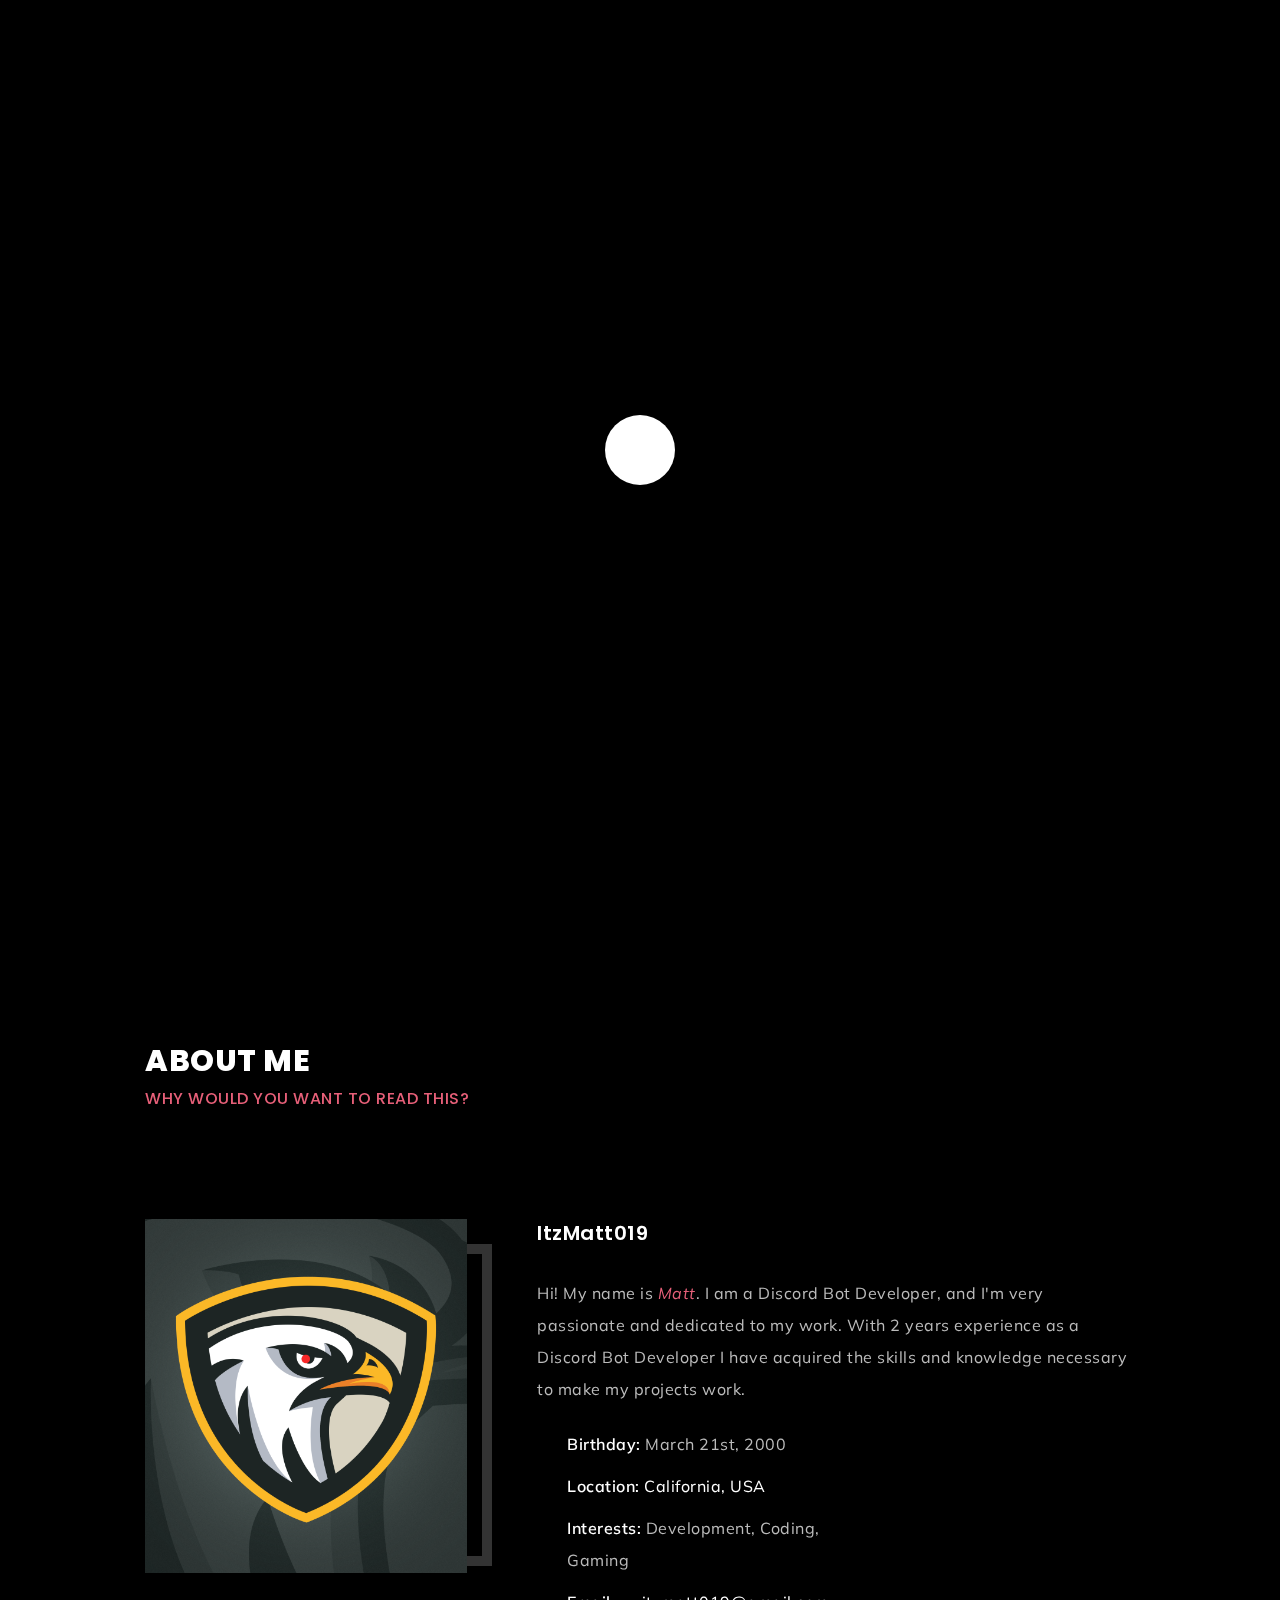
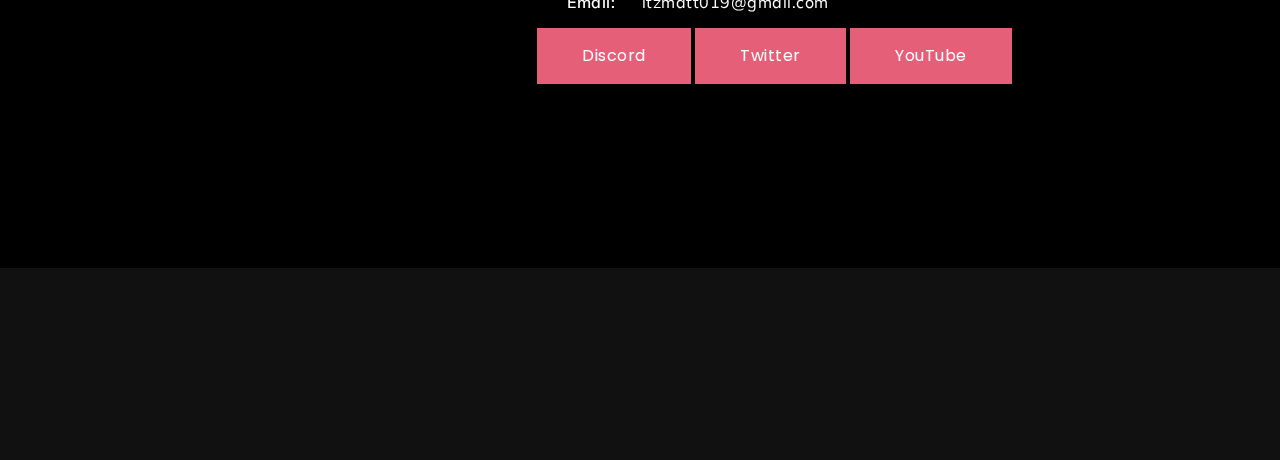
==== index.html @ 24a7f074 "initial comit" ====
<!DOCTYPE html>
<html lang="en">

<head>
	<meta http-equiv="Content-Type" content="text/html; charset=utf-8" />
	<meta name="description" content="Name of your web site">
	<meta name="author" content="ItzMatt019">
	<meta name="viewport" content="width=device-width, initial-scale=1, maximum-scale=1">
	<title>ItzMatt019 - Home</title>
	<!-- STYLES -->
	<link href="https://fonts.googleapis.com/css2?family=Mulish:ital,wght@0,200;0,300;0,400;0,500;0,600;0,700;0,800;0,900;1,200;1,300;1,400;1,500;1,600;1,700;1,800;1,900&display=swap" rel="stylesheet">
	<link href="https://fonts.googleapis.com/css?family=Montserrat:200i,300,300i,400,400i,500,500i,600,700,700i,800&display=swap" rel="stylesheet">
	<link href="https://fonts.googleapis.com/css2?family=Poppins:ital,wght@0,100;0,200;0,300;0,400;0,500;0,600;0,700;0,800;0,900;1,100;1,200;1,300;1,400;1,500;1,600;1,700;1,800;1,900&display=swap" rel="stylesheet">
	<link rel="stylesheet" type="text/css" href="css/plugins.css" />
	<link rel="stylesheet" type="text/css" href="css/colors.css" />
	<link rel="stylesheet" type="text/css" href="css/darkMode.css" />
	<link rel="stylesheet" type="text/css" href="css/style.css" />
</head>

<body class="dark">
	<!-- PRELOADER -->
	<div class="arlo_tm_preloader">
		<div class="spinner_wrap">
			<div class="spinner"></div>
		</div>
	</div>
	<!-- /PRELOADER -->	
	<!-- HERO -->
	<div class="arlo_tm_hero" id="home">
		<div class="background">
			<div class="image" data-img-url="img/bg.png"></div>
			<div class="overlay"></div>
		</div>
		<div class="content">
			<div class="image_wrap">
				<div class="main" data-img-url="img/logo.png"></div>
			</div>
			<div class="name_holder">
				<h3>ItzMatt<span>019</span></h3>
			</div>
		</div>
		<div class="arlo_tm_arrow_wrap bounce anchor">
			<a href="#about"><i class="xcon-angle-double-down"></i></a>
		</div>
	</div>
	<!-- /HERO -->
	
	<!-- ABOUT -->
	<div class="arlo_tm_about" id="about">
		<div class="container">
			<div class="arlo_tm_main_title">
				<h3>ABOUT ME</h3>
				<span>WHY WOULD YOU WANT TO READ THIS?</span>
			</div>
			<div class="about_inner">
				<div class="left">
					<div class="about_image_wrap parallax" data-relative-input="true">
						<div class="image layer" data-depth="0.1">
							<<img src="img/logo.png" alt="" />
							<div class="inner" data-img-url="img/logo.png"></div>
						</div>
						<div class="border layer" data-depth="0.2">
							<img src="img/logo.png" alt="" />
							<div class="inner"></div>
						</div>
					</div>
				</div>
				<div class="right">
					<div class="about_title">
						<h3>ItzMatt019 <span class="arlo_tm_animation_text_word"></span></h3>
					</div>
					<div class="text">
						<p>Hi! My name is <span>Matt</span>. I am a Discord Bot Developer, and I'm very passionate and dedicated to my work. With 2 years experience as a Discord Bot Developer I have acquired the skills and knowledge necessary to make my projects work.</p>
					</div>
					<div class="about_short_contact_wrap">
						<ul>
							<li>
								<img class="svg" src="img/svg/gift.svg" alt="" />
								<span><label>Birthday:</label> March 21st, 2000</span>
							</li>
							<li>
								<img class="svg" src="img/svg/location-1.svg" alt="" />
								<span><label>Location:</label> <a class="href_location" href="#">California, USA</a></span>
							</li>
							<li>
								<img class="svg" src="img/svg/game-controller-2.svg" alt="" />
								<span><label>Interests:</label> Development, Coding, Gaming</span>
							</li>
							<li>
								<img class="svg" src="img/svg/message-3.svg" alt="" />
								<span><label>Email:</label> <a href="mailto:itzmatt019@gmail.com">itzmatt019&#64;gmail.com</a></span>
							</li>
						</ul>
						
						<div class="arlo_tm_button">
							<a href="https://discord.gg/itzmatt019" download><span>Discord</span></a>
							<a href="https://twitter.com/itzmatt019" download><span>Twitter</span></a>
							<a href="https://youtube.com/ItzMatt0" download><span>YouTube</span></a>
						</div>
					</div>
				</div>
			</div>
		</div>
	</div>
	<!-- /ABOUT -->
	<!-- COPYRIGHT -->
	<div class="arlo_tm_section">
		<div class="arlo_tm_copyright">
			<div class="container">
				<div class="inner">
					<div class="copy wow fadeInLeft" data-wow-duration="1.5s">
						<p> ItzMatt019 &copy; Copyright 2022. All rights are reserved.</p>
					</div>
				</div>
			</div>
		</div>
	</div>
	<!-- /COPYRIGHT -->
	<!-- CURSOR -->
	<div class="mouse-cursor cursor-outer"></div>
	<div class="mouse-cursor cursor-inner"></div>
	<!-- /CURSOR -->
</div>
<!-- / WRAPPER ALL -->
<!-- SCRIPTS -->
<script src="js/jquery.js"></script>
<!--[if lt IE 10]> <script type="text/javascript" src="js/ie8.js"></script> <![endif]-->	
<script src="js/plugins.js"></script>
<script src="js/init.js"></script>
<script async defer src="https://maps.googleapis.com/maps/api/js?key=AIzaSyA5bpEs3xlB8vhxNFErwoo3MXR64uavf6Y&callback=initMap"></script>
<!-- /SCRIPTS -->

</body>
</html>
---- css/plugins.css ----
/*
This file is made by Marketify (2019 - 2021)

01) BASE
02) FORM ELEMENTS
03) FONTELLO
04) SKELETON OR GRID
05) ANIMATION


*/

/*------------------------------------------------------------------*/ 
/*	01) BASE
/*------------------------------------------------------------------*/

html,body,div,span,applet,object,iframe,h1,h2,h3,h4,h5,h6,p,blockquote,pre,a,abbr,acronym,address,big,cite,code,del,dfn,em,font,ins,kbd,q,s,samp,small,strike,strong,sub,sup,tt,var,b,u,i,center,dl,dt,dd,ol,ul,li,fieldset,form,label,legend,table,caption,tbody,tfoot,thead,tr,th,td
	{
	background: transparent;
	border: 0;
	margin: 0;
	padding: 0;
	vertical-align: baseline;
	outline: none;
}

article, aside, details, figcaption, figure, footer, header, hgroup, nav, section {
    display: block;
}

blockquote {
	quotes: none;
}

blockquote:before,blockquote:after {
	content: '';
	content: none;
}
ul, ol{
	margin:0px;	
}
ul li, ol li{
	margin:0px;
}
img{
	vertical-align:middle;
	max-width:100%;
}
iframe{
	max-width:100%;
}
del {
	text-decoration: line-through;
}
a, i{
	border:none;
}
a:hover{text-decoration:none;}

table{
	width:100%;
	max-width:100%;
	text-align:left;
	border-collapse: collapse;
	border-spacing: 0px;
	margin-bottom:15px;
	color:#999;
	border:1px solid #eee;
}
table tr{
	border:1px solid #eee;
}
table th{
	vertical-align:top;
	color:#333;
	background:none;
	font-size:16px;
	font-weight:normal;
	padding:15px 10px;
	border:1px solid #eee;
}
table td{
	vertical-align:top;
	padding:10px;
	border:1px solid #eee;
}

code, pre {
	padding: 10px;
	padding-bottom: 0;
	border-left: 3px solid #6FBF71;
	border-bottom: 1px solid transparent;
	background: #f7f7f7;
	overflow-x:scroll;
}

pre{
	display: block;	
	word-break: break-all;
	word-wrap: break-word;
}
pre code { white-space: pre-wrap; }

.space10{width:100%; float:left; clear:both; margin-bottom:10px;}
.space20{width:100%; float:left; clear:both; margin-bottom:20px;}
.space30{width:100%; float:left; clear:both; margin-bottom:30px;}
.space40{width:100%; float:left; clear:both; margin-bottom:40px;}
.space50{width:100%; float:left; clear:both; margin-bottom:50px;}
.space60{width:100%; float:left; clear:both; margin-bottom:60px;}
.space70{width:100%; float:left; clear:both; margin-bottom:70px;}
.space80{width:100%; float:left; clear:both; margin-bottom:80px;}
.space90{width:100%; float:left; clear:both; margin-bottom:90px;}
.space100{width:100%; float:left; clear:both; margin-bottom:100px;}
.space200{width:100%; float:left; clear:both; margin-bottom:200px;}
.space300{width:100%; float:left; clear:both; margin-bottom:300px;}
.space400{width:100%; float:left; clear:both; margin-bottom:400px;}
.space500{width:100%; float:left; clear:both; margin-bottom:500px;}
.space1000{width:100%; float:left; clear:both; margin-bottom:1000px;}

/*------------------------------------------------------------------*/ 
/*	02) FORM ELEMENTS
/*------------------------------------------------------------------*/

textarea{
	border-radius:0;
	font-size:13px;
	resize:vertical;
	font-family:"Poppins";
	letter-spacing: 1.2px !important;
	
	-webkit-box-sizing: border-box; /* Safari/Chrome, other WebKit */
	-moz-box-sizing: border-box;    /* Firefox, other Gecko */
	-ms-box-sizing: border-box;     /* IE 10 + */
	box-sizing: border-box;         /* Opera/IE 8+ */
	
	line-height:1.4;
	padding:10px!important;
	width:100%;
	border:1px solid #eee;
	font-weight: 400 !important;
	
	-webkit-transition: all .3s ease;
	   -moz-transition: all .3s ease;
	    -ms-transition: all .3s ease;
	     -o-transition: all .3s ease;
	        transition: all .3s ease;
}
input[type="text"],
input[type="password"],
input[type="datetime"],
input[type="datetime-local"],
input[type="date"],
input[type="month"],
input[type="time"],
input[type="week"],
input[type="number"],
input[type="email"],
input[type="url"],
input[type="search"],
input[type="tel"],
input[type="color"],
.uneditable-input {
	border-radius:0;
	font-size:13px;
	min-width:auto;
	letter-spacing:1.4px;
	
	-webkit-box-sizing: border-box; /* Safari/Chrome, other WebKit */
	-moz-box-sizing: border-box;    /* Firefox, other Gecko */
	-ms-box-sizing: border-box;     /* IE 10 + */
	box-sizing: border-box;         /* Opera/IE 8+ */
	
	font-family:"Poppins";
	
	line-height:1.6;
	padding:10px!important;
	height:44px;
	vertical-align:middle;
	border:1px solid #eee;
	font-weight: 400 !important;
	
	-webkit-transition: all .3s ease;
	   -moz-transition: all .3s ease;
	    -ms-transition: all .3s ease;
	     -o-transition: all .3s ease;
	        transition: all .3s ease;
}

textarea:focus,
input[type="text"]:focus,
input[type="password"]:focus,
input[type="datetime"]:focus,
input[type="datetime-local"]:focus,
input[type="date"]:focus,
input[type="month"]:focus,
input[type="time"]:focus,
input[type="week"]:focus,
input[type="number"]:focus,
input[type="email"]:focus,
input[type="url"]:focus,
input[type="search"]:focus,
input[type="tel"]:focus,
input[type="color"]:focus,
.uneditable-input:focus {
	border-color:#ccc;
	background:#eee;
}

input[type="submit"]{
	padding: 13px 15px;
	height: 40px;
	line-height: 1;
	text-transform: uppercase;
	font-size: 13px;
	font-weight: 400;
	text-decoration: none;
	letter-spacing: 0.5px;
	border:none;
	cursor:pointer;
	color: #FFF;
	background:#777;
	
	-webkit-transition: all .3s ease;
	   -moz-transition: all .3s ease;
	    -ms-transition: all .3s ease;
	     -o-transition: all .3s ease;
	        transition: all .3s ease;
}
input[type="submit"]:hover{
	background:#444;
}
select{
	padding:8px;
	border:2px solid #eee;
}
input[type="button"]{
	cursor:pointer;
	-webkit-transition: all .3s ease;
	   -moz-transition: all .3s ease;
	    -ms-transition: all .3s ease;
	     -o-transition: all .3s ease;
	        transition: all .3s ease;
}


/*------------------------------------------------------------------*/ 
/*	03) FONTELLO
/*------------------------------------------------------------------*/

@font-face {
  font-family: 'xcon';
  src: url('font/xcon.eot?4965248');
  src: url('font/xcon.eot?4965248#iefix') format('embedded-opentype'),
       url('font/xcon.woff2?4965248') format('woff2'),
       url('font/xcon.woff?4965248') format('woff'),
       url('font/xcon.ttf?4965248') format('truetype'),
       url('font/xcon.svg?4965248#xcon') format('svg');
  font-weight: normal;
  font-style: normal;
}
/* Chrome hack: SVG is rendered more smooth in Windozze. 100% magic, uncomment if you need it. */
/* Note, that will break hinting! In other OS-es font will be not as sharp as it could be */
/*
@media screen and (-webkit-min-device-pixel-ratio:0) {
  @font-face {
    font-family: 'xcon';
    src: url('../font/xcon.svg?4965248#xcon') format('svg');
  }
}
*/
 
 [class^="xcon-"]:before, [class*=" xcon-"]:before {
  font-family: "xcon";
  font-style: normal;
  font-weight: normal;
  speak: none;
 
  display: inline-block;
  text-decoration: inherit;
  width: 1em;
  margin-right: .2em;
  text-align: center;
  /* opacity: .8; */
 
  /* For safety - reset parent styles, that can break glyph codes*/
  font-variant: normal;
  text-transform: none;
 
  /* fix buttons height, for twitter bootstrap */
  line-height: 1em;
 
  /* Animation center compensation - margins should be symmetric */
  /* remove if not needed */
  margin-left: .2em;
 
  /* you can be more comfortable with increased icons size */
  /* font-size: 120%; */
 
  /* Font smoothing. That was taken from TWBS */
  -webkit-font-smoothing: antialiased;
  -moz-osx-font-smoothing: grayscale;
 
  /* Uncomment for 3D effect */
  /* text-shadow: 1px 1px 1px rgba(127, 127, 127, 0.3); */
}
 
.xcon-phone:before { content: '\e800'; } /* '' */
.xcon-mail:before { content: '\e801'; } /* '' */
.xcon-globe:before { content: '\e802'; } /* '' */
.xcon-glass:before { content: '\e803'; } /* '' */
.xcon-music:before { content: '\e804'; } /* '' */
.xcon-search:before { content: '\e805'; } /* '' */
.xcon-star:before { content: '\e806'; } /* '' */
.xcon-star-empty:before { content: '\e807'; } /* '' */
.xcon-heart:before { content: '\e808'; } /* '' */
.xcon-cancel-circled:before { content: '\e809'; } /* '' */
.xcon-ok:before { content: '\e80a'; } /* '' */
.xcon-bookmark:before { content: '\e80b'; } /* '' */
.xcon-thumbs-up:before { content: '\e80c'; } /* '' */
.xcon-thumbs-down:before { content: '\e80d'; } /* '' */
.xcon-download:before { content: '\e80e'; } /* '' */
.xcon-upload:before { content: '\e80f'; } /* '' */
.xcon-lock-open:before { content: '\e810'; } /* '' */
.xcon-lock:before { content: '\e811'; } /* '' */
.xcon-bell:before { content: '\e812'; } /* '' */
.xcon-location:before { content: '\e813'; } /* '' */
.xcon-attention:before { content: '\e814'; } /* '' */
.xcon-cog:before { content: '\e815'; } /* '' */
.xcon-resize-full:before { content: '\e816'; } /* '' */
.xcon-resize-small:before { content: '\e817'; } /* '' */
.xcon-resize-horizontal:before { content: '\e818'; } /* '' */
.xcon-resize-vertical:before { content: '\e819'; } /* '' */
.xcon-basket:before { content: '\e81a'; } /* '' */
.xcon-calendar:before { content: '\e81b'; } /* '' */
.xcon-wrench:before { content: '\e81c'; } /* '' */
.xcon-folder:before { content: '\e81d'; } /* '' */
.xcon-folder-open:before { content: '\e81e'; } /* '' */
.xcon-volume-off:before { content: '\e81f'; } /* '' */
.xcon-volume-up:before { content: '\e820'; } /* '' */
.xcon-volume-down:before { content: '\e821'; } /* '' */
.xcon-clock:before { content: '\e822'; } /* '' */
.xcon-zoom-out:before { content: '\e823'; } /* '' */
.xcon-zoom-in:before { content: '\e824'; } /* '' */
.xcon-down-dir:before { content: '\e825'; } /* '' */
.xcon-up-dir:before { content: '\e826'; } /* '' */
.xcon-left-dir:before { content: '\e827'; } /* '' */
.xcon-right-dir:before { content: '\e828'; } /* '' */
.xcon-down-open:before { content: '\e829'; } /* '' */
.xcon-left-open:before { content: '\e82a'; } /* '' */

.xcon-right-open:before { content: '\e82b'; } /* '' */
.xcon-up-open:before { content: '\e82c'; } /* '' */
.xcon-down-big:before { content: '\e82d'; } /* '' */
.xcon-left-big:before { content: '\e82e'; } /* '' */
.xcon-right-big:before { content: '\e82f'; } /* '' */
.xcon-up-big:before { content: '\e830'; } /* '' */
.xcon-play:before { content: '\e831'; } /* '' */
.xcon-spin3:before { content: '\e832'; } /* '' */
.xcon-play-circled2:before { content: '\e833'; } /* '' */
.xcon-pause:before { content: '\e834'; } /* '' */
.xcon-to-end:before { content: '\e835'; } /* '' */
.xcon-to-end-alt:before { content: '\e836'; } /* '' */
.xcon-to-start:before { content: '\e837'; } /* '' */
.xcon-flash:before { content: '\e838'; } /* '' */
.xcon-to-start-alt:before { content: '\e839'; } /* '' */
.xcon-fast-fw:before { content: '\e83a'; } /* '' */
.xcon-fast-bw:before { content: '\e83b'; } /* '' */
.xcon-off:before { content: '\e83c'; } /* '' */
.xcon-check:before { content: '\e83d'; } /* '' */
.xcon-comment:before { content: '\e83e'; } /* '' */
.xcon-chat:before { content: '\e83f'; } /* '' */
.xcon-forward:before { content: '\e840'; } /* '' */
.xcon-eye:before { content: '\e841'; } /* '' */
.xcon-eye-off:before { content: '\e842'; } /* '' */
.xcon-star-half:before { content: '\e843'; } /* '' */
.xcon-heart-empty:before { content: '\e844'; } /* '' */
.xcon-camera:before { content: '\e845'; } /* '' */
.xcon-videocam:before { content: '\e846'; } /* '' */
.xcon-picture:before { content: '\e847'; } /* '' */
.xcon-camera-alt:before { content: '\e848'; } /* '' */
.xcon-video:before { content: '\e849'; } /* '' */
.xcon-home:before { content: '\e84a'; } /* '' */
.xcon-pencil:before { content: '\e84b'; } /* '' */
.xcon-trash-empty:before { content: '\e84c'; } /* '' */
.xcon-camera-1:before { content: '\e84d'; } /* '' */
.xcon-move:before { content: '\f047'; } /* '' */
.xcon-bookmark-empty:before { content: '\f097'; } /* '' */
.xcon-twitter:before { content: '\f099'; } /* '' */
.xcon-facebook:before { content: '\f09a'; } /* '' */
.xcon-rss:before { content: '\f09e'; } /* '' */
.xcon-resize-full-alt:before { content: '\f0b2'; } /* '' */
.xcon-gplus:before { content: '\f0d5'; } /* '' */
.xcon-sort-down:before { content: '\f0dd'; } /* '' */
.xcon-sort-up:before { content: '\f0de'; } /* '' */
.xcon-mail-alt:before { content: '\f0e0'; } /* '' */
.xcon-linkedin:before { content: '\f0e1'; } /* '' */
.xcon-comment-empty:before { content: '\f0e5'; } /* '' */
.xcon-chat-empty:before { content: '\f0e6'; } /* '' */
.xcon-bell-alt:before { content: '\f0f3'; } /* '' */
.xcon-angle-double-left:before { content: '\f100'; } /* '' */
.xcon-angle-double-right:before { content: '\f101'; } /* '' */
.xcon-angle-double-up:before { content: '\f102'; } /* '' */
.xcon-angle-double-down:before { content: '\f103'; } /* '' */
.xcon-angle-left:before { content: '\f104'; } /* '' */
.xcon-angle-right:before { content: '\f105'; } /* '' */
.xcon-angle-up:before { content: '\f106'; } /* '' */
.xcon-angle-down:before { content: '\f107'; } /* '' */
.xcon-desktop:before { content: '\f108'; } /* '' */
.xcon-laptop:before { content: '\f109'; } /* '' */
.xcon-tablet:before { content: '\f10a'; } /* '' */
.xcon-mobile:before { content: '\f10b'; } /* '' */
.xcon-quote-left:before { content: '\f10d'; } /* '' */
.xcon-reply:before { content: '\f112'; } /* '' */
.xcon-folder-empty:before { content: '\f114'; } /* '' */
.xcon-folder-open-empty:before { content: '\f115'; } /* '' */
.xcon-reply-all:before { content: '\f122'; } /* '' */
.xcon-star-half-alt:before { content: '\f123'; } /* '' */
.xcon-direction:before { content: '\f124'; } /* '' */
.xcon-attention-alt:before { content: '\f12a'; } /* '' */
.xcon-mic:before { content: '\f130'; } /* '' */
.xcon-mute:before { content: '\f131'; } /* '' */
.xcon-play-circled:before { content: '\f144'; } /* '' */
.xcon-ok-squared:before { content: '\f14a'; } /* '' */
.xcon-euro:before { content: '\f153'; } /* '' */
.xcon-pound:before { content: '\f154'; } /* '' */
.xcon-dollar:before { content: '\f155'; } /* '' */
.xcon-thumbs-up-alt:before { content: '\f164'; } /* '' */
.xcon-thumbs-down-alt:before { content: '\f165'; } /* '' */
.xcon-youtube-play:before { content: '\f16a'; } /* '' */
.xcon-instagram:before { content: '\f16d'; } /* '' */
.xcon-tumblr:before { content: '\f173'; } /* '' */
.xcon-down:before { content: '\f175'; } /* '' */
.xcon-up:before { content: '\f176'; } /* '' */
.xcon-left:before { content: '\f177'; } /* '' */
.xcon-right:before { content: '\f178'; } /* '' */
.xcon-apple:before { content: '\f179'; } /* '' */
.xcon-dribbble:before { content: '\f17d'; } /* '' */
.xcon-vkontakte:before { content: '\f189'; } /* '' */
.xcon-mail-squared:before { content: '\f199'; } /* '' */
.xcon-google:before { content: '\f1a0'; } /* '' */
.xcon-behance:before { content: '\f1b4'; } /* '' */
.xcon-paper-plane:before { content: '\f1d8'; } /* '' */
.xcon-paper-plane-empty:before { content: '\f1d9'; } /* '' */
.xcon-share:before { content: '\f1e0'; } /* '' */
.xcon-share-squared:before { content: '\f1e1'; } /* '' */
.xcon-cc-visa:before { content: '\f1f0'; } /* '' */
.xcon-cc-mastercard:before { content: '\f1f1'; } /* '' */
.xcon-cc-discover:before { content: '\f1f2'; } /* '' */
.xcon-cc-amex:before { content: '\f1f3'; } /* '' */
.xcon-cc-paypal:before { content: '\f1f4'; } /* '' */
.xcon-cc-stripe:before { content: '\f1f5'; } /* '' */
.xcon-bell-off:before { content: '\f1f6'; } /* '' */
.xcon-bell-off-empty:before { content: '\f1f7'; } /* '' */
.xcon-toggle-off:before { content: '\f204'; } /* '' */
.xcon-toggle-on:before { content: '\f205'; } /* '' */
.xcon-pinterest:before { content: '\f231'; } /* '' */
.xcon-hourglass-o:before { content: '\f250'; } /* '' */
.xcon-trademark:before { content: '\f25c'; } /* '' */
.xcon-registered:before { content: '\f25d'; } /* '' */
.xcon-odnoklassniki:before { content: '\f263'; } /* '' */
.xcon-safari:before { content: '\f267'; } /* '' */
.xcon-chrome:before { content: '\f268'; } /* '' */
.xcon-firefox:before { content: '\f269'; } /* '' */
.xcon-opera:before { content: '\f26a'; } /* '' */
.xcon-internet-explorer:before { content: '\f26b'; } /* '' */
.xcon-vimeo:before { content: '\f27d'; } /* '' */

/*
* 	Responsive grid pixel system - v1.1
* 	Copyright 2017, FriendsLaboratory
*   Author: FriendsLaboratory
* 	Created Date : 01-01-2017
*/

/*------------------------------------------------------------------*/ 
/*	04) SKELETON OR GRID
/*------------------------------------------------------------------*/

.container {
	max-width: 1170px;
	width:100%;
	margin-left: auto;
	margin-right: auto;
	height:auto;
	padding:0px 40px;
	position:relative;
	clear:both;
	
	-webkit-box-sizing: border-box; /* Safari/Chrome, other WebKit */
	-moz-box-sizing: border-box;    /* Firefox, other Gecko */
	box-sizing: border-box;         /* Opera/IE 8+ */
}

@media (max-width: 1040px) {
.container{padding:0px 20px;}
}

@media (max-width: 480px) {
.container{padding:0px 10px;}
}





/**
 * Owl Carousel v2.3.4
 * Copyright 2013-2018 David Deutsch
 * Licensed under: SEE LICENSE IN https://github.com/OwlCarousel2/OwlCarousel2/blob/master/LICENSE
 */
.owl-carousel,.owl-carousel .owl-item{-webkit-tap-highlight-color:transparent;position:relative}.owl-carousel{display:none;width:100%;z-index:1}.owl-carousel .owl-stage{position:relative;-ms-touch-action:pan-Y;-moz-backface-visibility:hidden}.owl-carousel .owl-stage:after{content:".";display:block;clear:both;visibility:hidden;line-height:0;height:0}.owl-carousel .owl-stage-outer{position:relative;overflow:hidden;-webkit-transform:translate3d(0,0,0)}.owl-carousel .owl-item,.owl-carousel .owl-wrapper{-webkit-backface-visibility:hidden;-moz-backface-visibility:hidden;-ms-backface-visibility:hidden;-webkit-transform:translate3d(0,0,0);-moz-transform:translate3d(0,0,0);-ms-transform:translate3d(0,0,0)}.owl-carousel .owl-item{min-height:1px;float:left;-webkit-backface-visibility:hidden;-webkit-touch-callout:none}.owl-carousel .owl-item img{width:auto}.owl-carousel .owl-dots.disabled,.owl-carousel .owl-nav.disabled{display:none}.no-js .owl-carousel,.owl-carousel.owl-loaded{display:block}.owl-carousel .owl-dot,.owl-carousel .owl-nav .owl-next,.owl-carousel .owl-nav .owl-prev{cursor:pointer;cursor:hand;-webkit-user-select:none;-khtml-user-select:none;-moz-user-select:none;-ms-user-select:none;user-select:none}.owl-carousel.owl-loading{opacity:0;display:block}.owl-carousel.owl-hidden{opacity:0}.owl-carousel.owl-refresh .owl-item{visibility:hidden}.owl-carousel.owl-drag .owl-item{-webkit-user-select:none;-moz-user-select:none;-ms-user-select:none;user-select:none}.owl-carousel.owl-grab{cursor:move;cursor:grab}.owl-carousel.owl-rtl{direction:rtl}.owl-carousel.owl-rtl .owl-item{float:right}.owl-carousel .animated{animation-duration:1s;animation-fill-mode:both}.owl-carousel .owl-animated-in{z-index:0}.owl-carousel .owl-animated-out{z-index:1}.owl-carousel .fadeOut{animation-name:fadeOut}@keyframes fadeOut{0%{opacity:1}100%{opacity:0}}.owl-height{transition:height .5s ease-in-out}.owl-carousel .owl-item .owl-lazy{opacity:0;transition:opacity .4s ease}.owl-carousel .owl-item img.owl-lazy{transform-style:preserve-3d}.owl-carousel .owl-video-wrapper{position:relative;height:100%;background:#000}.owl-carousel .owl-video-play-icon{position:absolute;height:80px;width:80px;left:50%;top:50%;margin-left:-40px;margin-top:-40px;background:url(owl.video.play.png) no-repeat;cursor:pointer;z-index:1;-webkit-backface-visibility:hidden;transition:transform .1s ease}.owl-carousel .owl-video-play-icon:hover{-ms-transform:scale(1.3,1.3);transform:scale(1.3,1.3)}.owl-carousel .owl-video-playing .owl-video-play-icon,.owl-carousel .owl-video-playing .owl-video-tn{display:none}.owl-carousel .owl-video-tn{opacity:0;height:100%;background-position:center center;background-repeat:no-repeat;background-size:contain;transition:opacity .4s ease}.owl-carousel .owl-video-frame{position:relative;z-index:1;height:100%;width:100%}


/*** Popup ***/

.mfp-bg,.mfp-wrap{position:fixed;left:0;top:0}.mfp-bg,.mfp-container,.mfp-wrap{height:100%;width:100%}.mfp-arrow:after,.mfp-arrow:before,.mfp-container:before,.mfp-figure:after{content:''}.mfp-bg{z-index:1042;overflow:hidden;background:#0b0b0b;opacity:.8}.mfp-wrap{z-index:1043;outline:0!important;-webkit-backface-visibility:hidden}.mfp-container{text-align:center;position:absolute;left:0;top:0;padding:0 8px;box-sizing:border-box}.mfp-container:before{display:inline-block;height:100%;vertical-align:middle}.mfp-align-top .mfp-container:before{display:none}.mfp-content{position:relative;display:inline-block;vertical-align:middle;margin:0 auto;text-align:left;z-index:1045}.mfp-ajax-holder .mfp-content,.mfp-inline-holder .mfp-content{width:100%;cursor:auto}.mfp-ajax-cur{cursor:progress}.mfp-zoom-out-cur,.mfp-zoom-out-cur .mfp-image-holder .mfp-close{cursor:-moz-zoom-out;cursor:-webkit-zoom-out;cursor:zoom-out}.mfp-zoom{cursor:pointer;cursor:-webkit-zoom-in;cursor:-moz-zoom-in;cursor:zoom-in}.mfp-auto-cursor .mfp-content{cursor:auto}.mfp-arrow,.mfp-close,.mfp-counter,.mfp-preloader{-webkit-user-select:none;-moz-user-select:none;user-select:none}.mfp-loading.mfp-figure{display:none}.mfp-hide{display:none!important}.mfp-preloader{color:#CCC;position:absolute;top:50%;width:auto;text-align:center;margin-top:-.8em;left:8px;right:8px;z-index:1044}.mfp-preloader a{color:#CCC}.mfp-close,.mfp-preloader a:hover{color:#FFF}.mfp-s-error .mfp-content,.mfp-s-ready .mfp-preloader{display:none}button.mfp-arrow,button.mfp-close{overflow:visible;cursor:pointer;background:0 0;border:0;-webkit-appearance:none;display:block;outline:0;padding:0;z-index:1046;box-shadow:none;touch-action:manipulation}.mfp-figure:after,.mfp-iframe-scaler iframe{box-shadow:0 0 8px rgba(0,0,0,.6);position:absolute;left:0}button::-moz-focus-inner{padding:0;border:0}.mfp-close{width:44px;height:44px;line-height:44px;position:absolute;right:0;top:0;text-decoration:none;text-align:center;opacity:.65;padding:0 0 18px 10px;font-style:normal;font-size:28px;font-family:Arial,Baskerville,monospace}.mfp-close:focus,.mfp-close:hover{opacity:1}.mfp-close:active{top:1px}.mfp-close-btn-in .mfp-close{color:#333}.mfp-iframe-holder .mfp-close,.mfp-image-holder .mfp-close{color:#FFF;right:-6px;text-align:right;padding-right:6px;width:100%}.mfp-counter{position:absolute;top:0;right:0;color:#CCC;font-size:12px;line-height:18px;white-space:nowrap}.mfp-figure,img.mfp-img{line-height:0}.mfp-arrow{position:absolute;opacity:.65;margin:-55px 0 0;top:50%;padding:0;width:90px;height:110px;-webkit-tap-highlight-color:transparent}.mfp-arrow:active{margin-top:-54px}.mfp-arrow:focus,.mfp-arrow:hover{opacity:1}.mfp-arrow:after,.mfp-arrow:before{display:block;width:0;height:0;position:absolute;left:0;top:0;margin-top:35px;margin-left:35px;border:inset transparent}.mfp-arrow:after{border-top-width:13px;border-bottom-width:13px;top:8px}.mfp-arrow:before{border-top-width:21px;border-bottom-width:21px;opacity:.7}.mfp-arrow-left{left:0}.mfp-arrow-left:after{border-right:17px solid #FFF;margin-left:31px}.mfp-arrow-left:before{margin-left:25px;border-right:27px solid #3F3F3F}.mfp-arrow-right{right:0}.mfp-arrow-right:after{border-left:17px solid #FFF;margin-left:39px}.mfp-arrow-right:before{border-left:27px solid #3F3F3F}.mfp-iframe-holder{padding-top:40px;padding-bottom:40px}.mfp-iframe-holder .mfp-content{line-height:0;width:100%;max-width:900px}.mfp-image-holder .mfp-content,img.mfp-img{max-width:100%}.mfp-iframe-holder .mfp-close{top:-40px}.mfp-iframe-scaler{width:100%;height:0;overflow:hidden;padding-top:56.25%}.mfp-iframe-scaler iframe{display:block;top:0;width:100%;height:100%;background:#000}.mfp-figure:after,img.mfp-img{width:auto;height:auto;display:block}img.mfp-img{box-sizing:border-box;padding:40px 0;margin:0 auto}.mfp-figure:after{top:40px;bottom:40px;right:0;z-index:-1;background:#444}.mfp-figure small{color:#BDBDBD;display:block;font-size:12px;line-height:14px}.mfp-figure figure{margin:0}.mfp-bottom-bar{margin-top:-36px;position:absolute;top:100%;left:0;width:100%;cursor:auto}.mfp-title{text-align:left;line-height:18px;color:#F3F3F3;word-wrap:break-word;padding-right:36px}.mfp-gallery .mfp-image-holder .mfp-figure{cursor:pointer}@media screen and (max-width:800px) and (orientation:landscape),screen and (max-height:300px){.mfp-img-mobile .mfp-image-holder{padding-left:0;padding-right:0}.mfp-img-mobile img.mfp-img{padding:0}.mfp-img-mobile .mfp-figure:after{top:0;bottom:0}.mfp-img-mobile .mfp-figure small{display:inline;margin-left:5px}.mfp-img-mobile .mfp-bottom-bar{background:rgba(0,0,0,.6);bottom:0;margin:0;top:auto;padding:3px 5px;position:fixed;box-sizing:border-box}.mfp-img-mobile .mfp-bottom-bar:empty{padding:0}.mfp-img-mobile .mfp-counter{right:5px;top:3px}.mfp-img-mobile .mfp-close{top:0;right:0;width:35px;height:35px;line-height:35px;background:rgba(0,0,0,.6);position:fixed;text-align:center;padding:0}}@media all and (max-width:900px){.mfp-arrow{-webkit-transform:scale(.75);transform:scale(.75)}.mfp-arrow-left{-webkit-transform-origin:0;transform-origin:0}.mfp-arrow-right{-webkit-transform-origin:100%;transform-origin:100%}.mfp-container{padding-left:6px;padding-right:6px}}


/*------------------------------------------------------------------*/ 
/*	09) YT PLAYER
/*------------------------------------------------------------------*/


/*___________________________________________________________________________________________________________________________________________________
 _ jquery.mb.components                                                                                                                             _
 _                                                                                                                                                  _
 _ file: mb.YTPlayer.css                                                                                                                            _
 _ last modified: 19/08/14 19.57                                                                                                                    _
 _                                                                                                                                                  _
 _ Open Lab s.r.l., Florence - Italy                                                                                                                _
 _                                                                                                                                                  _
 _ email: matteo@open-lab.com                                                                                                                       _
 _ site: http://pupunzi.com                                                                                                                         _
 _       http://open-lab.com                                                                                                                        _
 _ blog: http://pupunzi.open-lab.com                                                                                                                _
 _ Q&A:  http://jquery.pupunzi.com                                                                                                                  _
 _                                                                                                                                                  _
 _ Licences: MIT, GPL                                                                                                                               _
 _    http://www.opensource.org/licenses/mit-license.php                                                                                            _
 _    http://www.gnu.org/licenses/gpl.html                                                                                                          _
 _                                                                                                                                                  _
 _ Copyright (c) 2001-2014. Matteo Bicocchi (Pupunzi);                                                                                              _
 ___________________________________________________________________________________________________________________________________________________*/


@charset"UTF-8";

/* Generated by Font Squirrel (http://www.fontsquirrel.com) on May 30, 2013 */

@font-face {
  font-family: 'ytpregular';
  src: url('ytp-regular.eot');
}

@font-face {
  font-family: 'ytpregular';
  src: url([data-uri]) format('woff'),
  url('ytp-regular.ttf') format('truetype');
  font-weight: normal;
  font-style: normal;

}
.mb_YTPlayer :focus {
  outline: 0;
}

.mb_YTPlayer{
  display:block;
  transform:translateZ(0);
  transform-style: preserve-3d;
  perspective: 1000;
  backface-visibility: hidden;
  transform:translate3d(0,0,0);
  animation-timing-function: linear;
  box-sizing: border-box;
}

.mb_YTPlayer.fullscreen{
  display:block!important;
  position: fixed!important;
  width: 100%!important;
  height: 100%!important;
  top: 0!important;
  left: 0!important;
  margin: 0!important;
  border: none !important;
}

.mb_YTPlayer.fullscreen .mbYTP_wrapper{
  opacity:1 !important;
}

.mbYTP_wrapper iframe {
  max-width: 4000px !important;
}

.inline_YTPlayer{
  margin-bottom: 20px;
  vertical-align:top;
  position:relative;
  left:0;
  overflow: hidden;
  border-radius: 4px;
  -moz-box-shadow: 0 0 5px rgba(0,0,0,.7);
  -webkit-box-shadow: 0 0 5px rgba(0,0,0,.7);
  box-shadow: 0 0 5px rgba(0,0,0,.7);
  background: rgba(0,0,0,.5);
}

.inline_YTPlayer img{
  border: none!important;
  -moz-transform: none!important;
  -webkit-transform: none!important;
  -o-transform: none!important;
  transform: none!important;
  margin:0!important;
  padding:0!important
}

/*CONTROL BAR*/

.mb_YTPBar .ytpicon{
  font-size: 20px;
  font-family: 'ytpregular';
}

.mb_YTPBar .mb_YTPUrl.ytpicon{
  font-size: 30px;
}


.mb_YTPBar{

  transition: opacity 1s;
  -moz-transition: opacity 1s;
  -webkit-transition: opacity 1s;
  -o-transition: opacity 1s;

  display:block;
  width:100%;
  height:10px;
  padding:5px;
  background:#333;
  position:fixed;
  bottom:0;
  left:0;
  -moz-box-sizing:padding-box;
  -webkit-box-sizing:border-box;
  text-align:left;
  z-index: 1000;
  font: 14px/16px sans-serif;
  color:white;
  opacity:.1;
}

.mb_YTPBar.visible, .mb_YTPBar:hover{
  opacity:1;
}


.mb_YTPBar .buttonBar{

  transition: all 1s;
  -moz-transition: all 1s;
  -webkit-transition: all 1s;
  -o-transition: all 1s;

  background:transparent;
  font:12px/14px Calibri;
  position:absolute;
  top:-30px;
  left:0;
  padding: 5px;
  width:100%;
  -moz-box-sizing: border-box;
  -webkit-box-sizing: border-box;
  -o-box-sizing: border-box;
  box-sizing: border-box;
}

.mb_YTPBar:hover .buttonBar{
  background: rgba(0,0,0,0.4);
}

.mb_YTPBar span{
  display:inline-block;
  font:16px/20px Calibri, sans-serif;
  position:relative;
  width: 30px;
  height: 25px;
  vertical-align: middle;
}

.mb_YTPBar span.mb_YTPTime{
  width: 130px;
}

.mb_YTPBar span.mb_YTPUrl,.mb_YTPBar span.mb_OnlyYT {
  position: absolute;
  width: auto;
  display:block;
  top:6px;
  right:10px;
  cursor: pointer;
}

.mb_YTPBar span.mb_YTPUrl img{
  width: 60px;
}

.mb_YTPBar span.mb_OnlyYT {
  left:185px;
  right: auto;
}
.mb_YTPBar span.mb_OnlyYT img{
  width: 25px;
}

.mb_YTPBar span.mb_YTPUrl a{
  color:white;
}

.mb_YTPPlaypause,.mb_YTPlayer .mb_YTPPlaypause img{
  cursor:pointer;
}

.mb_YTPMuteUnmute{
  cursor:pointer;
}

/*PROGRESS BAR*/
.mb_YTPProgress{
  height:10px;
  width:100%;
  background:#222;
  bottom:0;
  left:0;
}

.mb_YTPLoaded{
  height:10px;
  width:0;
  background:#444;
  left:0;
}

.mb_YTPseekbar{
  height:10px;
  width:0;
  background:#fff;
  bottom:0;
  left:0;
  box-shadow: rgba(82, 82, 82, 0.47) 1px 1px 3px;
}

.YTPOverlay{
  backface-visibility: hidden;
  -webkit-backface-visibility: hidden;
  -webkit-transform-style: "flat";
  box-sizing: border-box;
}

/*RASTER OVERLAY*/
.YTPOverlay.raster{
  background: url("../images/raster.png");
}

.YTPOverlay.raster.retina{
  background: url("../images/raster@2x.png");
}

.YTPOverlay.raster-dot{
  background: url("../images/raster_dot.png");
}

.YTPOverlay.raster-dot.retina{
  background: url("../images/raster_dot@2x.png");
}


/*------------------------------------------------------------------*/ 
/*	05) ANIMATION
/*------------------------------------------------------------------*/

/*!
 * animate.css -http://daneden.me/animate
 * Version - 3.5.2
 * Licensed under the MIT license - http://opensource.org/licenses/MIT
 *
 * Copyright (c) 2017 Daniel Eden
 */

.animated {
  animation-duration: 1s;
  animation-fill-mode: both;
}

.animated.infinite {
  animation-iteration-count: infinite;
}

.animated.hinge {
  animation-duration: 2s;
}

.animated.flipOutX,
.animated.flipOutY,
.animated.bounceIn,
.animated.bounceOut {
  animation-duration: .75s;
}

@keyframes bounce {
  from, 20%, 53%, 80%, to {
    animation-timing-function: cubic-bezier(0.215, 0.610, 0.355, 1.000);
    transform: translate3d(0,0,0);
  }

  40%, 43% {
    animation-timing-function: cubic-bezier(0.755, 0.050, 0.855, 0.060);
    transform: translate3d(0, -30px, 0);
  }

  70% {
    animation-timing-function: cubic-bezier(0.755, 0.050, 0.855, 0.060);
    transform: translate3d(0, -15px, 0);
  }

  90% {
    transform: translate3d(0,-4px,0);
  }
}

.bounce {
  animation-name: bounce;
  transform-origin: center bottom;
}

@keyframes flash {
  from, 50%, to {
    opacity: 1;
  }

  25%, 75% {
    opacity: 0;
  }
}

.flash {
  animation-name: flash;
}

/* originally authored by Nick Pettit - https://github.com/nickpettit/glide */

@keyframes pulse {
  from {
    transform: scale3d(1, 1, 1);
  }

  50% {
    transform: scale3d(1.05, 1.05, 1.05);
  }

  to {
    transform: scale3d(1, 1, 1);
  }
}

.pulse {
  animation-name: pulse;
}

@keyframes rubberBand {
  from {
    transform: scale3d(1, 1, 1);
  }

  30% {
    transform: scale3d(1.25, 0.75, 1);
  }

  40% {
    transform: scale3d(0.75, 1.25, 1);
  }

  50% {
    transform: scale3d(1.15, 0.85, 1);
  }

  65% {
    transform: scale3d(.95, 1.05, 1);
  }

  75% {
    transform: scale3d(1.05, .95, 1);
  }

  to {
    transform: scale3d(1, 1, 1);
  }
}

.rubberBand {
  animation-name: rubberBand;
}

@keyframes shake {
  from, to {
    transform: translate3d(0, 0, 0);
  }

  10%, 30%, 50%, 70%, 90% {
    transform: translate3d(-10px, 0, 0);
  }

  20%, 40%, 60%, 80% {
    transform: translate3d(10px, 0, 0);
  }
}

.shake {
  animation-name: shake;
}

@keyframes headShake {
  0% {
    transform: translateX(0);
  }

  6.5% {
    transform: translateX(-6px) rotateY(-9deg);
  }

  18.5% {
    transform: translateX(5px) rotateY(7deg);
  }

  31.5% {
    transform: translateX(-3px) rotateY(-5deg);
  }

  43.5% {
    transform: translateX(2px) rotateY(3deg);
  }

  50% {
    transform: translateX(0);
  }
}

.headShake {
  animation-timing-function: ease-in-out;
  animation-name: headShake;
}

@keyframes swing {
  20% {
    transform: rotate3d(0, 0, 1, 15deg);
  }

  40% {
    transform: rotate3d(0, 0, 1, -10deg);
  }

  60% {
    transform: rotate3d(0, 0, 1, 5deg);
  }

  80% {
    transform: rotate3d(0, 0, 1, -5deg);
  }

  to {
    transform: rotate3d(0, 0, 1, 0deg);
  }
}

.swing {
  transform-origin: top center;
  animation-name: swing;
}

@keyframes tada {
  from {
    transform: scale3d(1, 1, 1);
  }

  10%, 20% {
    transform: scale3d(.9, .9, .9) rotate3d(0, 0, 1, -3deg);
  }

  30%, 50%, 70%, 90% {
    transform: scale3d(1.1, 1.1, 1.1) rotate3d(0, 0, 1, 3deg);
  }

  40%, 60%, 80% {
    transform: scale3d(1.1, 1.1, 1.1) rotate3d(0, 0, 1, -3deg);
  }

  to {
    transform: scale3d(1, 1, 1);
  }
}

.tada {
  animation-name: tada;
}

/* originally authored by Nick Pettit - https://github.com/nickpettit/glide */

@keyframes wobble {
  from {
    transform: none;
  }

  15% {
    transform: translate3d(-25%, 0, 0) rotate3d(0, 0, 1, -5deg);
  }

  30% {
    transform: translate3d(20%, 0, 0) rotate3d(0, 0, 1, 3deg);
  }

  45% {
    transform: translate3d(-15%, 0, 0) rotate3d(0, 0, 1, -3deg);
  }

  60% {
    transform: translate3d(10%, 0, 0) rotate3d(0, 0, 1, 2deg);
  }

  75% {
    transform: translate3d(-5%, 0, 0) rotate3d(0, 0, 1, -1deg);
  }

  to {

    transform: none;
  }
}

.wobble {
  animation-name: wobble;
}

@keyframes jello {
  from, 11.1%, to {
    transform: none;
  }

  22.2% {
    transform: skewX(-12.5deg) skewY(-12.5deg);
  }

  33.3% {
    transform: skewX(6.25deg) skewY(6.25deg);
  }

  44.4% {
    transform: skewX(-3.125deg) skewY(-3.125deg);
  }

  55.5% {
    transform: skewX(1.5625deg) skewY(1.5625deg);
  }

  66.6% {
    transform: skewX(-0.78125deg) skewY(-0.78125deg);
  }

  77.7% {
    transform: skewX(0.390625deg) skewY(0.390625deg);
  }

  88.8% {
    transform: skewX(-0.1953125deg) skewY(-0.1953125deg);
  }
}

.jello {
  animation-name: jello;
  transform-origin: center;
}

@keyframes bounceIn {
  from, 20%, 40%, 60%, 80%, to {
    animation-timing-function: cubic-bezier(0.215, 0.610, 0.355, 1.000);
  }

  0% {
    opacity: 0;
    transform: scale3d(.3, .3, .3);
  }

  20% {
    transform: scale3d(1.1, 1.1, 1.1);
  }

  40% {
    transform: scale3d(.9, .9, .9);
  }

  60% {
    opacity: 1;
    transform: scale3d(1.03, 1.03, 1.03);
  }

  80% {
    transform: scale3d(.97, .97, .97);
  }

  to {
    opacity: 1;
    transform: scale3d(1, 1, 1);
  }
}

.bounceIn {
  animation-name: bounceIn;
}

@keyframes bounceInDown {
  from, 60%, 75%, 90%, to {
    animation-timing-function: cubic-bezier(0.215, 0.610, 0.355, 1.000);
  }

  0% {
    opacity: 0;
    transform: translate3d(0, -3000px, 0);
  }

  60% {
    opacity: 1;
    transform: translate3d(0, 25px, 0);
  }

  75% {
    transform: translate3d(0, -10px, 0);
  }

  90% {
    transform: translate3d(0, 5px, 0);
  }

  to {
    transform: none;
  }
}

.bounceInDown {
  animation-name: bounceInDown;
}

@keyframes bounceInLeft {
  from, 60%, 75%, 90%, to {
    animation-timing-function: cubic-bezier(0.215, 0.610, 0.355, 1.000);
  }

  0% {
    opacity: 0;
    transform: translate3d(-3000px, 0, 0);
  }

  60% {
    opacity: 1;
    transform: translate3d(25px, 0, 0);
  }

  75% {
    transform: translate3d(-10px, 0, 0);
  }

  90% {
    transform: translate3d(5px, 0, 0);
  }

  to {
    transform: none;
  }
}

.bounceInLeft {
  animation-name: bounceInLeft;
}

@keyframes bounceInRight {
  from, 60%, 75%, 90%, to {
    animation-timing-function: cubic-bezier(0.215, 0.610, 0.355, 1.000);
  }

  from {
    opacity: 0;
    transform: translate3d(3000px, 0, 0);
  }

  60% {
    opacity: 1;
    transform: translate3d(-25px, 0, 0);
  }

  75% {
    transform: translate3d(10px, 0, 0);
  }

  90% {
    transform: translate3d(-5px, 0, 0);
  }

  to {
    transform: none;
  }
}

.bounceInRight {
  animation-name: bounceInRight;
}

@keyframes bounceInUp {
  from, 60%, 75%, 90%, to {
    animation-timing-function: cubic-bezier(0.215, 0.610, 0.355, 1.000);
  }

  from {
    opacity: 0;
    transform: translate3d(0, 3000px, 0);
  }

  60% {
    opacity: 1;
    transform: translate3d(0, -20px, 0);
  }

  75% {
    transform: translate3d(0, 10px, 0);
  }

  90% {
    transform: translate3d(0, -5px, 0);
  }

  to {
    transform: translate3d(0, 0, 0);
  }
}

.bounceInUp {
  animation-name: bounceInUp;
}

@keyframes bounceOut {
  20% {
    transform: scale3d(.9, .9, .9);
  }

  50%, 55% {
    opacity: 1;
    transform: scale3d(1.1, 1.1, 1.1);
  }

  to {
    opacity: 0;
    transform: scale3d(.3, .3, .3);
  }
}

.bounceOut {
  animation-name: bounceOut;
}

@keyframes bounceOutDown {
  20% {
    transform: translate3d(0, 10px, 0);
  }

  40%, 45% {
    opacity: 1;
    transform: translate3d(0, -20px, 0);
  }

  to {
    opacity: 0;
    transform: translate3d(0, 2000px, 0);
  }
}

.bounceOutDown {
  animation-name: bounceOutDown;
}

@keyframes bounceOutLeft {
  20% {
    opacity: 1;
    transform: translate3d(20px, 0, 0);
  }

  to {
    opacity: 0;
    transform: translate3d(-2000px, 0, 0);
  }
}

.bounceOutLeft {
  animation-name: bounceOutLeft;
}

@keyframes bounceOutRight {
  20% {
    opacity: 1;
    transform: translate3d(-20px, 0, 0);
  }

  to {
    opacity: 0;
    transform: translate3d(2000px, 0, 0);
  }
}

.bounceOutRight {
  animation-name: bounceOutRight;
}

@keyframes bounceOutUp {
  20% {
    transform: translate3d(0, -10px, 0);
  }

  40%, 45% {
    opacity: 1;
    transform: translate3d(0, 20px, 0);
  }

  to {
    opacity: 0;
    transform: translate3d(0, -2000px, 0);
  }
}

.bounceOutUp {
  animation-name: bounceOutUp;
}

@keyframes fadeIn {
  from {
    opacity: 0;
  }

  to {
    opacity: 1;
  }
}

.fadeIn {
  animation-name: fadeIn;
}

@keyframes fadeInDown {
  from {
    opacity: 0;
    transform: translate3d(0, -100%, 0);
  }

  to {
    opacity: 1;
    transform: none;
  }
}

.fadeInDown {
  animation-name: fadeInDown;
}

@keyframes fadeInDownBig {
  from {
    opacity: 0;
    transform: translate3d(0, -2000px, 0);
  }

  to {
    opacity: 1;
    transform: none;
  }
}

.fadeInDownBig {
  animation-name: fadeInDownBig;
}

@keyframes fadeInLeft {
  from {
    opacity: 0;
    transform: translate3d(-100%, 0, 0);
  }

  to {
    opacity: 1;
    transform: none;
  }
}

.fadeInLeft {
  animation-name: fadeInLeft;
}

@keyframes fadeInLeftBig {
  from {
    opacity: 0;
    transform: translate3d(-2000px, 0, 0);
  }

  to {
    opacity: 1;
    transform: none;
  }
}

.fadeInLeftBig {
  animation-name: fadeInLeftBig;
}

@keyframes fadeInRight {
  from {
    opacity: 0;
    transform: translate3d(100%, 0, 0);
  }

  to {
    opacity: 1;
    transform: none;
  }
}

.fadeInRight {
  animation-name: fadeInRight;
}

@keyframes fadeInRightBig {
  from {
    opacity: 0;
    transform: translate3d(2000px, 0, 0);
  }

  to {
    opacity: 1;
    transform: none;
  }
}

.fadeInRightBig {
  animation-name: fadeInRightBig;
}

@keyframes fadeInUp {
  from {
    opacity: 0;
    transform: translate3d(0, 100%, 0);
  }

  to {
    opacity: 1;
    transform: none;
  }
}

.fadeInUp {
  animation-name: fadeInUp;
}

@keyframes fadeInUpBig {
  from {
    opacity: 0;
    transform: translate3d(0, 2000px, 0);
  }

  to {
    opacity: 1;
    transform: none;
  }
}

.fadeInUpBig {
  animation-name: fadeInUpBig;
}

@keyframes fadeOut {
  from {
    opacity: 1;
  }

  to {
    opacity: 0;
  }
}

.fadeOut {
  animation-name: fadeOut;
}

@keyframes fadeOutDown {
  from {
    opacity: 1;
  }

  to {
    opacity: 0;
    transform: translate3d(0, 100%, 0);
  }
}

.fadeOutDown {
  animation-name: fadeOutDown;
}

@keyframes fadeOutDownBig {
  from {
    opacity: 1;
  }

  to {
    opacity: 0;
    transform: translate3d(0, 2000px, 0);
  }
}

.fadeOutDownBig {
  animation-name: fadeOutDownBig;
}

@keyframes fadeOutLeft {
  from {
    opacity: 1;
  }

  to {
    opacity: 0;
    transform: translate3d(-100%, 0, 0);
  }
}

.fadeOutLeft {
  animation-name: fadeOutLeft;
}

@keyframes fadeOutLeftBig {
  from {
    opacity: 1;
  }

  to {
    opacity: 0;
    transform: translate3d(-2000px, 0, 0);
  }
}

.fadeOutLeftBig {
  animation-name: fadeOutLeftBig;
}

@keyframes fadeOutRight {
  from {
    opacity: 1;
  }

  to {
    opacity: 0;
    transform: translate3d(100%, 0, 0);
  }
}

.fadeOutRight {
  animation-name: fadeOutRight;
}

@keyframes fadeOutRightBig {
  from {
    opacity: 1;
  }

  to {
    opacity: 0;
    transform: translate3d(2000px, 0, 0);
  }
}

.fadeOutRightBig {
  animation-name: fadeOutRightBig;
}

@keyframes fadeOutUp {
  from {
    opacity: 1;
  }

  to {
    opacity: 0;
    transform: translate3d(0, -100%, 0);
  }
}

.fadeOutUp {
  animation-name: fadeOutUp;
}

@keyframes fadeOutUpBig {
  from {
    opacity: 1;
  }

  to {
    opacity: 0;
    transform: translate3d(0, -2000px, 0);
  }
}

.fadeOutUpBig {
  animation-name: fadeOutUpBig;
}

@keyframes flip {
  from {
    transform: perspective(400px) rotate3d(0, 1, 0, -360deg);
    animation-timing-function: ease-out;
  }

  40% {
    transform: perspective(400px) translate3d(0, 0, 150px) rotate3d(0, 1, 0, -190deg);
    animation-timing-function: ease-out;
  }

  50% {
    transform: perspective(400px) translate3d(0, 0, 150px) rotate3d(0, 1, 0, -170deg);
    animation-timing-function: ease-in;
  }

  80% {
    transform: perspective(400px) scale3d(.95, .95, .95);
    animation-timing-function: ease-in;
  }

  to {
    transform: perspective(400px);
    animation-timing-function: ease-in;
  }
}

.animated.flip {
  -webkit-backface-visibility: visible;
  backface-visibility: visible;
  animation-name: flip;
}

@keyframes flipInX {
  from {
    transform: perspective(400px) rotate3d(1, 0, 0, 90deg);
    animation-timing-function: ease-in;
    opacity: 0;
  }

  40% {
    transform: perspective(400px) rotate3d(1, 0, 0, -20deg);
    animation-timing-function: ease-in;
  }

  60% {
    transform: perspective(400px) rotate3d(1, 0, 0, 10deg);
    opacity: 1;
  }

  80% {
    transform: perspective(400px) rotate3d(1, 0, 0, -5deg);
  }

  to {
    transform: perspective(400px);
  }
}

.flipInX {
  -webkit-backface-visibility: visible !important;
  backface-visibility: visible !important;
  animation-name: flipInX;
}

@keyframes flipInY {
  from {
    transform: perspective(400px) rotate3d(0, 1, 0, 90deg);
    animation-timing-function: ease-in;
    opacity: 0;
  }

  40% {
    transform: perspective(400px) rotate3d(0, 1, 0, -20deg);
    animation-timing-function: ease-in;
  }

  60% {
    transform: perspective(400px) rotate3d(0, 1, 0, 10deg);
    opacity: 1;
  }

  80% {
    transform: perspective(400px) rotate3d(0, 1, 0, -5deg);
  }

  to {
    transform: perspective(400px);
  }
}

.flipInY {
  -webkit-backface-visibility: visible !important;
  backface-visibility: visible !important;
  animation-name: flipInY;
}

@keyframes flipOutX {
  from {
    transform: perspective(400px);
  }

  30% {
    transform: perspective(400px) rotate3d(1, 0, 0, -20deg);
    opacity: 1;
  }

  to {
    transform: perspective(400px) rotate3d(1, 0, 0, 90deg);
    opacity: 0;
  }
}

.flipOutX {
  animation-name: flipOutX;
  -webkit-backface-visibility: visible !important;
  backface-visibility: visible !important;
}

@keyframes flipOutY {
  from {
    transform: perspective(400px);
  }

  30% {
    transform: perspective(400px) rotate3d(0, 1, 0, -15deg);
    opacity: 1;
  }

  to {
    transform: perspective(400px) rotate3d(0, 1, 0, 90deg);
    opacity: 0;
  }
}

.flipOutY {
  -webkit-backface-visibility: visible !important;
  backface-visibility: visible !important;
  animation-name: flipOutY;
}

@keyframes lightSpeedIn {
  from {
    transform: translate3d(100%, 0, 0) skewX(-30deg);
    opacity: 0;
  }

  60% {
    transform: skewX(20deg);
    opacity: 1;
  }

  80% {
    transform: skewX(-5deg);
    opacity: 1;
  }

  to {
    transform: none;
    opacity: 1;
  }
}

.lightSpeedIn {
  animation-name: lightSpeedIn;
  animation-timing-function: ease-out;
}

@keyframes lightSpeedOut {
  from {
    opacity: 1;
  }

  to {
    transform: translate3d(100%, 0, 0) skewX(30deg);
    opacity: 0;
  }
}

.lightSpeedOut {
  animation-name: lightSpeedOut;
  animation-timing-function: ease-in;
}

@keyframes rotateIn {
  from {
    transform-origin: center;
    transform: rotate3d(0, 0, 1, -200deg);
    opacity: 0;
  }

  to {
    transform-origin: center;
    transform: none;
    opacity: 1;
  }
}

.rotateIn {
  animation-name: rotateIn;
}

@keyframes rotateInDownLeft {
  from {
    transform-origin: left bottom;
    transform: rotate3d(0, 0, 1, -45deg);
    opacity: 0;
  }

  to {
    transform-origin: left bottom;
    transform: none;
    opacity: 1;
  }
}

.rotateInDownLeft {
  animation-name: rotateInDownLeft;
}

@keyframes rotateInDownRight {
  from {
    transform-origin: right bottom;
    transform: rotate3d(0, 0, 1, 45deg);
    opacity: 0;
  }

  to {
    transform-origin: right bottom;
    transform: none;
    opacity: 1;
  }
}

.rotateInDownRight {
  animation-name: rotateInDownRight;
}

@keyframes rotateInUpLeft {
  from {
    transform-origin: left bottom;
    transform: rotate3d(0, 0, 1, 45deg);
    opacity: 0;
  }

  to {
    transform-origin: left bottom;
    transform: none;
    opacity: 1;
  }
}

.rotateInUpLeft {
  animation-name: rotateInUpLeft;
}

@keyframes rotateInUpRight {
  from {
    transform-origin: right bottom;
    transform: rotate3d(0, 0, 1, -90deg);
    opacity: 0;
  }

  to {
    transform-origin: right bottom;
    transform: none;
    opacity: 1;
  }
}

.rotateInUpRight {
  animation-name: rotateInUpRight;
}

@keyframes rotateOut {
  from {
    transform-origin: center;
    opacity: 1;
  }

  to {
    transform-origin: center;
    transform: rotate3d(0, 0, 1, 200deg);
    opacity: 0;
  }
}

.rotateOut {
  animation-name: rotateOut;
}

@keyframes rotateOutDownLeft {
  from {
    transform-origin: left bottom;
    opacity: 1;
  }

  to {
    transform-origin: left bottom;
    transform: rotate3d(0, 0, 1, 45deg);
    opacity: 0;
  }
}

.rotateOutDownLeft {
  animation-name: rotateOutDownLeft;
}

@keyframes rotateOutDownRight {
  from {
    transform-origin: right bottom;
    opacity: 1;
  }

  to {
    transform-origin: right bottom;
    transform: rotate3d(0, 0, 1, -45deg);
    opacity: 0;
  }
}

.rotateOutDownRight {
  animation-name: rotateOutDownRight;
}

@keyframes rotateOutUpLeft {
  from {
    transform-origin: left bottom;
    opacity: 1;
  }

  to {
    transform-origin: left bottom;
    transform: rotate3d(0, 0, 1, -45deg);
    opacity: 0;
  }
}

.rotateOutUpLeft {
  animation-name: rotateOutUpLeft;
}

@keyframes rotateOutUpRight {
  from {
    transform-origin: right bottom;
    opacity: 1;
  }

  to {
    transform-origin: right bottom;
    transform: rotate3d(0, 0, 1, 90deg);
    opacity: 0;
  }
}

.rotateOutUpRight {
  animation-name: rotateOutUpRight;
}

@keyframes hinge {
  0% {
    transform-origin: top left;
    animation-timing-function: ease-in-out;
  }

  20%, 60% {
    transform: rotate3d(0, 0, 1, 80deg);
    transform-origin: top left;
    animation-timing-function: ease-in-out;
  }

  40%, 80% {
    transform: rotate3d(0, 0, 1, 60deg);
    transform-origin: top left;
    animation-timing-function: ease-in-out;
    opacity: 1;
  }

  to {
    transform: translate3d(0, 700px, 0);
    opacity: 0;
  }
}

.hinge {
  animation-name: hinge;
}

@keyframes jackInTheBox {
  from {
    opacity: 0;
    transform: scale(0.1) rotate(30deg);
    transform-origin: center bottom;
  }

  50% {
    transform: rotate(-10deg);
  }

  70% {
    transform: rotate(3deg);
  }

  to {
    opacity: 1;
    transform: scale(1);
  }
}

.jackInTheBox {
  animation-name: jackInTheBox;
}

/* originally authored by Nick Pettit - https://github.com/nickpettit/glide */

@keyframes rollIn {
  from {
    opacity: 0;
    transform: translate3d(-100%, 0, 0) rotate3d(0, 0, 1, -120deg);
  }

  to {
    opacity: 1;
    transform: none;
  }
}

.rollIn {
  animation-name: rollIn;
}

/* originally authored by Nick Pettit - https://github.com/nickpettit/glide */

@keyframes rollOut {
  from {
    opacity: 1;
  }

  to {
    opacity: 0;
    transform: translate3d(100%, 0, 0) rotate3d(0, 0, 1, 120deg);
  }
}

.rollOut {
  animation-name: rollOut;
}

@keyframes zoomIn {
  from {
    opacity: 0;
    transform: scale3d(.3, .3, .3);
  }

  50% {
    opacity: 1;
  }
}

.zoomIn {
  animation-name: zoomIn;
}

@keyframes zoomInDown {
  from {
    opacity: 0;
    transform: scale3d(.1, .1, .1) translate3d(0, -1000px, 0);
    animation-timing-function: cubic-bezier(0.550, 0.055, 0.675, 0.190);
  }

  60% {
    opacity: 1;

    transform: scale3d(.475, .475, .475) translate3d(0, 60px, 0);
    animation-timing-function: cubic-bezier(0.175, 0.885, 0.320, 1);
  }
}

.zoomInDown {
  animation-name: zoomInDown;
}

@keyframes zoomInLeft {
  from {
    opacity: 0;
    transform: scale3d(.1, .1, .1) translate3d(-1000px, 0, 0);
    animation-timing-function: cubic-bezier(0.550, 0.055, 0.675, 0.190);
  }

  60% {
    opacity: 1;
    transform: scale3d(.475, .475, .475) translate3d(10px, 0, 0);
    animation-timing-function: cubic-bezier(0.175, 0.885, 0.320, 1);
  }
}

.zoomInLeft {
  animation-name: zoomInLeft;
}

@keyframes zoomInRight {
  from {
    opacity: 0;
    transform: scale3d(.1, .1, .1) translate3d(1000px, 0, 0);
    animation-timing-function: cubic-bezier(0.550, 0.055, 0.675, 0.190);
  }

  60% {
    opacity: 1;
    transform: scale3d(.475, .475, .475) translate3d(-10px, 0, 0);
    animation-timing-function: cubic-bezier(0.175, 0.885, 0.320, 1);
  }
}

.zoomInRight {
  animation-name: zoomInRight;
}

@keyframes zoomInUp {
  from {
    opacity: 0;
    transform: scale3d(.1, .1, .1) translate3d(0, 1000px, 0);
    animation-timing-function: cubic-bezier(0.550, 0.055, 0.675, 0.190);
  }

  60% {
    opacity: 1;
    transform: scale3d(.475, .475, .475) translate3d(0, -60px, 0);
    animation-timing-function: cubic-bezier(0.175, 0.885, 0.320, 1);
  }
}

.zoomInUp {
  animation-name: zoomInUp;
}

@keyframes zoomOut {
  from {
    opacity: 1;
  }

  50% {
    opacity: 0;
    transform: scale3d(.3, .3, .3);
  }

  to {
    opacity: 0;
  }
}

.zoomOut {
  animation-name: zoomOut;
}

@keyframes zoomOutDown {
  40% {
    opacity: 1;
    transform: scale3d(.475, .475, .475) translate3d(0, -60px, 0);
    animation-timing-function: cubic-bezier(0.550, 0.055, 0.675, 0.190);
  }

  to {
    opacity: 0;
    transform: scale3d(.1, .1, .1) translate3d(0, 2000px, 0);
    transform-origin: center bottom;
    animation-timing-function: cubic-bezier(0.175, 0.885, 0.320, 1);
  }
}

.zoomOutDown {
  animation-name: zoomOutDown;
}

@keyframes zoomOutLeft {
  40% {
    opacity: 1;
    transform: scale3d(.475, .475, .475) translate3d(42px, 0, 0);
  }

  to {
    opacity: 0;
    transform: scale(.1) translate3d(-2000px, 0, 0);
    transform-origin: left center;
  }
}

.zoomOutLeft {
  animation-name: zoomOutLeft;
}

@keyframes zoomOutRight {
  40% {
    opacity: 1;
    transform: scale3d(.475, .475, .475) translate3d(-42px, 0, 0);
  }

  to {
    opacity: 0;
    transform: scale(.1) translate3d(2000px, 0, 0);
    transform-origin: right center;
  }
}

.zoomOutRight {
  animation-name: zoomOutRight;
}

@keyframes zoomOutUp {
  40% {
    opacity: 1;
    transform: scale3d(.475, .475, .475) translate3d(0, 60px, 0);
    animation-timing-function: cubic-bezier(0.550, 0.055, 0.675, 0.190);
  }

  to {
    opacity: 0;
    transform: scale3d(.1, .1, .1) translate3d(0, -2000px, 0);
    transform-origin: center bottom;
    animation-timing-function: cubic-bezier(0.175, 0.885, 0.320, 1);
  }
}

.zoomOutUp {
  animation-name: zoomOutUp;
}

@keyframes slideInDown {
  from {
    transform: translate3d(0, -100%, 0);
    visibility: visible;
  }

  to {
    transform: translate3d(0, 0, 0);
  }
}

.slideInDown {
  animation-name: slideInDown;
}

@keyframes slideInLeft {
  from {
    transform: translate3d(-100%, 0, 0);
    visibility: visible;
  }

  to {
    transform: translate3d(0, 0, 0);
  }
}

.slideInLeft {
  animation-name: slideInLeft;
}

@keyframes slideInRight {
  from {
    transform: translate3d(100%, 0, 0);
    visibility: visible;
  }

  to {
    transform: translate3d(0, 0, 0);
  }
}

.slideInRight {
  animation-name: slideInRight;
}

@keyframes slideInUp {
  from {
    transform: translate3d(0, 100%, 0);
    visibility: visible;
  }

  to {
    transform: translate3d(0, 0, 0);
  }
}

.slideInUp {
  animation-name: slideInUp;
}

@keyframes slideOutDown {
  from {
    transform: translate3d(0, 0, 0);
  }

  to {
    visibility: hidden;
    transform: translate3d(0, 100%, 0);
  }
}

.slideOutDown {
  animation-name: slideOutDown;
}

@keyframes slideOutLeft {
  from {
    transform: translate3d(0, 0, 0);
  }

  to {
    visibility: hidden;
    transform: translate3d(-100%, 0, 0);
  }
}

.slideOutLeft {
  animation-name: slideOutLeft;
}

@keyframes slideOutRight {
  from {
    transform: translate3d(0, 0, 0);
  }

  to {
    visibility: hidden;
    transform: translate3d(100%, 0, 0);
  }
}

.slideOutRight {
  animation-name: slideOutRight;
}

@keyframes slideOutUp {
  from {
    transform: translate3d(0, 0, 0);
  }

  to {
    visibility: hidden;
    transform: translate3d(0, -100%, 0);
  }
}

.slideOutUp {
  animation-name: slideOutUp;
}


/*
Animate.css - http://daneden.me/animate
Licensed under the ☺ license (http://licence.visualidiot.com/)

Copyright (c) 2012 Dan Eden

Permission is hereby granted, free of charge, to any person obtaining a copy of this software and associated documentation files (the "Software"), to deal in the Software without restriction, including without limitation the rights to use, copy, modify, merge, publish, distribute, sublicense, and/or sell copies of the Software, and to permit persons to whom the Software is furnished to do so, subject to the following conditions:

The above copyright notice and this permission notice shall be included in all copies or substantial portions of the Software.

THE SOFTWARE IS PROVIDED "AS IS", WITHOUT WARRANTY OF ANY KIND, EXPRESS OR IMPLIED, INCLUDING BUT NOT LIMITED TO THE WARRANTIES OF MERCHANTABILITY, FITNESS FOR A PARTICULAR PURPOSE AND NONINFRINGEMENT. IN NO EVENT SHALL THE AUTHORS OR COPYRIGHT HOLDERS BE LIABLE FOR ANY CLAIM, DAMAGES OR OTHER LIABILITY, WHETHER IN AN ACTION OF CONTRACT, TORT OR OTHERWISE, ARISING FROM, OUT OF OR IN CONNECTION WITH THE SOFTWARE OR THE USE OR OTHER DEALINGS IN THE SOFTWARE.
*/
body { /* Addresses a small issue in webkit: http://bit.ly/NEdoDq */
	-webkit-backface-visibility: hidden;
}
.animated {
	-webkit-animation-duration: 1s;
	   -moz-animation-duration: 1s;
	     -o-animation-duration: 1s;
	        animation-duration: 1s;
	-webkit-animation-fill-mode: both;
	   -moz-animation-fill-mode: both;
	     -o-animation-fill-mode: both;
	        animation-fill-mode: both;
}

.animated.hinge {
	-webkit-animation-duration: 2s;
	   -moz-animation-duration: 2s;
	     -o-animation-duration: 2s;
	        animation-duration: 2s;
}

@-webkit-keyframes flash {
	0%, 50%, 100% {opacity: 1;}	
	25%, 75% {opacity: 0;}
}

@-moz-keyframes flash {
	0%, 50%, 100% {opacity: 1;}	
	25%, 75% {opacity: 0;}
}

@-o-keyframes flash {
	0%, 50%, 100% {opacity: 1;}	
	25%, 75% {opacity: 0;}
}

@keyframes flash {
	0%, 50%, 100% {opacity: 1;}	
	25%, 75% {opacity: 0;}
}

.flash {
	-webkit-animation-name: flash;
	-moz-animation-name: flash;
	-o-animation-name: flash;
	animation-name: flash;
}
@-webkit-keyframes shake {
	0%, 100% {-webkit-transform: translateX(0);}
	10%, 30%, 50%, 70%, 90% {-webkit-transform: translateX(-10px);}
	20%, 40%, 60%, 80% {-webkit-transform: translateX(10px);}
}

@-moz-keyframes shake {
	0%, 100% {-moz-transform: translateX(0);}
	10%, 30%, 50%, 70%, 90% {-moz-transform: translateX(-10px);}
	20%, 40%, 60%, 80% {-moz-transform: translateX(10px);}
}

@-o-keyframes shake {
	0%, 100% {-o-transform: translateX(0);}
	10%, 30%, 50%, 70%, 90% {-o-transform: translateX(-10px);}
	20%, 40%, 60%, 80% {-o-transform: translateX(10px);}
}

@keyframes shake {
	0%, 100% {transform: translateX(0);}
	10%, 30%, 50%, 70%, 90% {transform: translateX(-10px);}
	20%, 40%, 60%, 80% {transform: translateX(10px);}
}

.shake {
	-webkit-animation-name: shake;
	-moz-animation-name: shake;
	-o-animation-name: shake;
	animation-name: shake;
}
@-webkit-keyframes bounce {
	0%, 20%, 50%, 80%, 100% {-webkit-transform: translateY(0);}
	40% {-webkit-transform: translateY(-30px);}
	60% {-webkit-transform: translateY(-15px);}
}

@-moz-keyframes bounce {
	0%, 20%, 50%, 80%, 100% {-moz-transform: translateY(0);}
	40% {-moz-transform: translateY(-30px);}
	60% {-moz-transform: translateY(-15px);}
}

@-o-keyframes bounce {
	0%, 20%, 50%, 80%, 100% {-o-transform: translateY(0);}
	40% {-o-transform: translateY(-30px);}
	60% {-o-transform: translateY(-15px);}
}
@keyframes bounce {
	0%, 20%, 50%, 80%, 100% {transform: translateY(0);}
	40% {transform: translateY(-30px);}
	60% {transform: translateY(-15px);}
}

.bounce {
	-webkit-animation-name: bounce;
	-moz-animation-name: bounce;
	-o-animation-name: bounce;
	animation-name: bounce;
}
@-webkit-keyframes tada {
	0% {-webkit-transform: scale(1);}	
	10%, 20% {-webkit-transform: scale(0.9) rotate(-3deg);}
	30%, 50%, 70%, 90% {-webkit-transform: scale(1.1) rotate(3deg);}
	40%, 60%, 80% {-webkit-transform: scale(1.1) rotate(-3deg);}
	100% {-webkit-transform: scale(1) rotate(0);}
}

@-moz-keyframes tada {
	0% {-moz-transform: scale(1);}	
	10%, 20% {-moz-transform: scale(0.9) rotate(-3deg);}
	30%, 50%, 70%, 90% {-moz-transform: scale(1.1) rotate(3deg);}
	40%, 60%, 80% {-moz-transform: scale(1.1) rotate(-3deg);}
	100% {-moz-transform: scale(1) rotate(0);}
}

@-o-keyframes tada {
	0% {-o-transform: scale(1);}	
	10%, 20% {-o-transform: scale(0.9) rotate(-3deg);}
	30%, 50%, 70%, 90% {-o-transform: scale(1.1) rotate(3deg);}
	40%, 60%, 80% {-o-transform: scale(1.1) rotate(-3deg);}
	100% {-o-transform: scale(1) rotate(0);}
}

@keyframes tada {
	0% {transform: scale(1);}	
	10%, 20% {transform: scale(0.9) rotate(-3deg);}
	30%, 50%, 70%, 90% {transform: scale(1.1) rotate(3deg);}
	40%, 60%, 80% {transform: scale(1.1) rotate(-3deg);}
	100% {transform: scale(1) rotate(0);}
}

.tada {
	-webkit-animation-name: tada;
	-moz-animation-name: tada;
	-o-animation-name: tada;
	animation-name: tada;
}
@-webkit-keyframes swing {
	20%, 40%, 60%, 80%, 100% { -webkit-transform-origin: top center; }
	20% { -webkit-transform: rotate(15deg); }	
	40% { -webkit-transform: rotate(-10deg); }
	60% { -webkit-transform: rotate(5deg); }	
	80% { -webkit-transform: rotate(-5deg); }	
	100% { -webkit-transform: rotate(0deg); }
}

@-moz-keyframes swing {
	20% { -moz-transform: rotate(15deg); }	
	40% { -moz-transform: rotate(-10deg); }
	60% { -moz-transform: rotate(5deg); }	
	80% { -moz-transform: rotate(-5deg); }	
	100% { -moz-transform: rotate(0deg); }
}

@-o-keyframes swing {
	20% { -o-transform: rotate(15deg); }	
	40% { -o-transform: rotate(-10deg); }
	60% { -o-transform: rotate(5deg); }	
	80% { -o-transform: rotate(-5deg); }	
	100% { -o-transform: rotate(0deg); }
}

@keyframes swing {
	20% { transform: rotate(15deg); }	
	40% { transform: rotate(-10deg); }
	60% { transform: rotate(5deg); }	
	80% { transform: rotate(-5deg); }	
	100% { transform: rotate(0deg); }
}

.swing {
	-webkit-transform-origin: top center;
	-moz-transform-origin: top center;
	-o-transform-origin: top center;
	transform-origin: top center;
	-webkit-animation-name: swing;
	-moz-animation-name: swing;
	-o-animation-name: swing;
	animation-name: swing;
}
/* originally authored by Nick Pettit - https://github.com/nickpettit/glide */

@-webkit-keyframes wobble {
  0% { -webkit-transform: translateX(0%); }
  15% { -webkit-transform: translateX(-25%) rotate(-5deg); }
  30% { -webkit-transform: translateX(20%) rotate(3deg); }
  45% { -webkit-transform: translateX(-15%) rotate(-3deg); }
  60% { -webkit-transform: translateX(10%) rotate(2deg); }
  75% { -webkit-transform: translateX(-5%) rotate(-1deg); }
  100% { -webkit-transform: translateX(0%); }
}

@-moz-keyframes wobble {
  0% { -moz-transform: translateX(0%); }
  15% { -moz-transform: translateX(-25%) rotate(-5deg); }
  30% { -moz-transform: translateX(20%) rotate(3deg); }
  45% { -moz-transform: translateX(-15%) rotate(-3deg); }
  60% { -moz-transform: translateX(10%) rotate(2deg); }
  75% { -moz-transform: translateX(-5%) rotate(-1deg); }
  100% { -moz-transform: translateX(0%); }
}

@-o-keyframes wobble {
  0% { -o-transform: translateX(0%); }
  15% { -o-transform: translateX(-25%) rotate(-5deg); }
  30% { -o-transform: translateX(20%) rotate(3deg); }
  45% { -o-transform: translateX(-15%) rotate(-3deg); }
  60% { -o-transform: translateX(10%) rotate(2deg); }
  75% { -o-transform: translateX(-5%) rotate(-1deg); }
  100% { -o-transform: translateX(0%); }
}

@keyframes wobble {
  0% { transform: translateX(0%); }
  15% { transform: translateX(-25%) rotate(-5deg); }
  30% { transform: translateX(20%) rotate(3deg); }
  45% { transform: translateX(-15%) rotate(-3deg); }
  60% { transform: translateX(10%) rotate(2deg); }
  75% { transform: translateX(-5%) rotate(-1deg); }
  100% { transform: translateX(0%); }
}

.wobble {
	-webkit-animation-name: wobble;
	-moz-animation-name: wobble;
	-o-animation-name: wobble;
	animation-name: wobble;
}
/* originally authored by Nick Pettit - https://github.com/nickpettit/glide */

@-webkit-keyframes pulse {
    0% { -webkit-transform: scale(1); }	
	50% { -webkit-transform: scale(1.1); }
    100% { -webkit-transform: scale(1); }
}
@-moz-keyframes pulse {
    0% { -moz-transform: scale(1); }	
	50% { -moz-transform: scale(1.1); }
    100% { -moz-transform: scale(1); }
}
@-o-keyframes pulse {
    0% { -o-transform: scale(1); }	
	50% { -o-transform: scale(1.1); }
    100% { -o-transform: scale(1); }
}
@keyframes pulse {
    0% { transform: scale(1); }	
	50% { transform: scale(1.1); }
    100% { transform: scale(1); }
}

.pulse {
	-webkit-animation-name: pulse;
	-moz-animation-name: pulse;
	-o-animation-name: pulse;
	animation-name: pulse;
}
@-webkit-keyframes flip {
	0% {
		-webkit-transform: perspective(400px) rotateY(0);
		-webkit-animation-timing-function: ease-out;
	}
	40% {
		-webkit-transform: perspective(400px) translateZ(150px) rotateY(170deg);
		-webkit-animation-timing-function: ease-out;
	}
	50% {
		-webkit-transform: perspective(400px) translateZ(150px) rotateY(190deg) scale(1);
		-webkit-animation-timing-function: ease-in;
	}
	80% {
		-webkit-transform: perspective(400px) rotateY(360deg) scale(.95);
		-webkit-animation-timing-function: ease-in;
	}
	100% {
		-webkit-transform: perspective(400px) scale(1);
		-webkit-animation-timing-function: ease-in;
	}
}
@-moz-keyframes flip {
	0% {
		-moz-transform: perspective(400px) rotateY(0);
		-moz-animation-timing-function: ease-out;
	}
	40% {
		-moz-transform: perspective(400px) translateZ(150px) rotateY(170deg);
		-moz-animation-timing-function: ease-out;
	}
	50% {
		-moz-transform: perspective(400px) translateZ(150px) rotateY(190deg) scale(1);
		-moz-animation-timing-function: ease-in;
	}
	80% {
		-moz-transform: perspective(400px) rotateY(360deg) scale(.95);
		-moz-animation-timing-function: ease-in;
	}
	100% {
		-moz-transform: perspective(400px) scale(1);
		-moz-animation-timing-function: ease-in;
	}
}
@-o-keyframes flip {
	0% {
		-o-transform: perspective(400px) rotateY(0);
		-o-animation-timing-function: ease-out;
	}
	40% {
		-o-transform: perspective(400px) translateZ(150px) rotateY(170deg);
		-o-animation-timing-function: ease-out;
	}
	50% {
		-o-transform: perspective(400px) translateZ(150px) rotateY(190deg) scale(1);
		-o-animation-timing-function: ease-in;
	}
	80% {
		-o-transform: perspective(400px) rotateY(360deg) scale(.95);
		-o-animation-timing-function: ease-in;
	}
	100% {
		-o-transform: perspective(400px) scale(1);
		-o-animation-timing-function: ease-in;
	}
}
@keyframes flip {
	0% {
		transform: perspective(400px) rotateY(0);
		animation-timing-function: ease-out;
	}
	40% {
		transform: perspective(400px) translateZ(150px) rotateY(170deg);
		animation-timing-function: ease-out;
	}
	50% {
		transform: perspective(400px) translateZ(150px) rotateY(190deg) scale(1);
		animation-timing-function: ease-in;
	}
	80% {
		transform: perspective(400px) rotateY(360deg) scale(.95);
		animation-timing-function: ease-in;
	}
	100% {
		transform: perspective(400px) scale(1);
		animation-timing-function: ease-in;
	}
}

.flip {
	-webkit-backface-visibility: visible !important;
	-webkit-animation-name: flip;
	-moz-backface-visibility: visible !important;
	-moz-animation-name: flip;
	-o-backface-visibility: visible !important;
	-o-animation-name: flip;
	backface-visibility: visible !important;
	animation-name: flip;
}
@-webkit-keyframes flipInX {
    0% {
        -webkit-transform: perspective(400px) rotateX(90deg);
        opacity: 0;
    }
    
    40% {
        -webkit-transform: perspective(400px) rotateX(-10deg);
    }
    
    70% {
        -webkit-transform: perspective(400px) rotateX(10deg);
    }
    
    100% {
        -webkit-transform: perspective(400px) rotateX(0deg);
        opacity: 1;
    }
}
@-moz-keyframes flipInX {
    0% {
        -moz-transform: perspective(400px) rotateX(90deg);
        opacity: 0;
    }
    
    40% {
        -moz-transform: perspective(400px) rotateX(-10deg);
    }
    
    70% {
        -moz-transform: perspective(400px) rotateX(10deg);
    }
    
    100% {
        -moz-transform: perspective(400px) rotateX(0deg);
        opacity: 1;
    }
}
@-o-keyframes flipInX {
    0% {
        -o-transform: perspective(400px) rotateX(90deg);
        opacity: 0;
    }
    
    40% {
        -o-transform: perspective(400px) rotateX(-10deg);
    }
    
    70% {
        -o-transform: perspective(400px) rotateX(10deg);
    }
    
    100% {
        -o-transform: perspective(400px) rotateX(0deg);
        opacity: 1;
    }
}
@keyframes flipInX {
    0% {
        transform: perspective(400px) rotateX(90deg);
        opacity: 0;
    }
    
    40% {
        transform: perspective(400px) rotateX(-10deg);
    }
    
    70% {
        transform: perspective(400px) rotateX(10deg);
    }
    
    100% {
        transform: perspective(400px) rotateX(0deg);
        opacity: 1;
    }
}

.flipInX {
	-webkit-backface-visibility: visible !important;
	-webkit-animation-name: flipInX;
	-moz-backface-visibility: visible !important;
	-moz-animation-name: flipInX;
	-o-backface-visibility: visible !important;
	-o-animation-name: flipInX;
	backface-visibility: visible !important;
	animation-name: flipInX;
}
@-webkit-keyframes flipOutX {
    0% {
        -webkit-transform: perspective(400px) rotateX(0deg);
        opacity: 1;
    }
	100% {
        -webkit-transform: perspective(400px) rotateX(90deg);
        opacity: 0;
    }
}

@-moz-keyframes flipOutX {
    0% {
        -moz-transform: perspective(400px) rotateX(0deg);
        opacity: 1;
    }
	100% {
        -moz-transform: perspective(400px) rotateX(90deg);
        opacity: 0;
    }
}

@-o-keyframes flipOutX {
    0% {
        -o-transform: perspective(400px) rotateX(0deg);
        opacity: 1;
    }
	100% {
        -o-transform: perspective(400px) rotateX(90deg);
        opacity: 0;
    }
}

@keyframes flipOutX {
    0% {
        transform: perspective(400px) rotateX(0deg);
        opacity: 1;
    }
	100% {
        transform: perspective(400px) rotateX(90deg);
        opacity: 0;
    }
}

.flipOutX {
	-webkit-animation-name: flipOutX;
	-webkit-backface-visibility: visible !important;
	-moz-animation-name: flipOutX;
	-moz-backface-visibility: visible !important;
	-o-animation-name: flipOutX;
	-o-backface-visibility: visible !important;
	animation-name: flipOutX;
	backface-visibility: visible !important;
}
@-webkit-keyframes flipInY {
    0% {
        -webkit-transform: perspective(400px) rotateY(90deg);
        opacity: 0;
    }
    
    40% {
        -webkit-transform: perspective(400px) rotateY(-10deg);
    }
    
    70% {
        -webkit-transform: perspective(400px) rotateY(10deg);
    }
    
    100% {
        -webkit-transform: perspective(400px) rotateY(0deg);
        opacity: 1;
    }
}
@-moz-keyframes flipInY {
    0% {
        -moz-transform: perspective(400px) rotateY(90deg);
        opacity: 0;
    }
    
    40% {
        -moz-transform: perspective(400px) rotateY(-10deg);
    }
    
    70% {
        -moz-transform: perspective(400px) rotateY(10deg);
    }
    
    100% {
        -moz-transform: perspective(400px) rotateY(0deg);
        opacity: 1;
    }
}
@-o-keyframes flipInY {
    0% {
        -o-transform: perspective(400px) rotateY(90deg);
        opacity: 0;
    }
    
    40% {
        -o-transform: perspective(400px) rotateY(-10deg);
    }
    
    70% {
        -o-transform: perspective(400px) rotateY(10deg);
    }
    
    100% {
        -o-transform: perspective(400px) rotateY(0deg);
        opacity: 1;
    }
}
@keyframes flipInY {
    0% {
        transform: perspective(400px) rotateY(90deg);
        opacity: 0;
    }
    
    40% {
        transform: perspective(400px) rotateY(-10deg);
    }

    
    70% {
        transform: perspective(400px) rotateY(10deg);
    }
    
    100% {
        transform: perspective(400px) rotateY(0deg);
        opacity: 1;
    }
}

.flipInY {
	-webkit-backface-visibility: visible !important;
	-webkit-animation-name: flipInY;
	-moz-backface-visibility: visible !important;
	-moz-animation-name: flipInY;
	-o-backface-visibility: visible !important;
	-o-animation-name: flipInY;
	backface-visibility: visible !important;
	animation-name: flipInY;
}
@-webkit-keyframes flipOutY {
    0% {
        -webkit-transform: perspective(400px) rotateY(0deg);
        opacity: 1;
    }
	100% {
        -webkit-transform: perspective(400px) rotateY(90deg);
        opacity: 0;
    }
}
@-moz-keyframes flipOutY {
    0% {
        -moz-transform: perspective(400px) rotateY(0deg);
        opacity: 1;
    }
	100% {
        -moz-transform: perspective(400px) rotateY(90deg);
        opacity: 0;
    }
}
@-o-keyframes flipOutY {
    0% {
        -o-transform: perspective(400px) rotateY(0deg);
        opacity: 1;
    }
	100% {
        -o-transform: perspective(400px) rotateY(90deg);
        opacity: 0;
    }
}
@keyframes flipOutY {
    0% {
        transform: perspective(400px) rotateY(0deg);
        opacity: 1;
    }
	100% {
        transform: perspective(400px) rotateY(90deg);
        opacity: 0;
    }
}

.flipOutY {
	-webkit-backface-visibility: visible !important;
	-webkit-animation-name: flipOutY;
	-moz-backface-visibility: visible !important;
	-moz-animation-name: flipOutY;
	-o-backface-visibility: visible !important;
	-o-animation-name: flipOutY;
	backface-visibility: visible !important;
	animation-name: flipOutY;
}
@-webkit-keyframes fadeIn {
	0% {opacity: 0;}	
	100% {opacity: 1;}
}

@-moz-keyframes fadeIn {
	0% {opacity: 0;}	
	100% {opacity: 1;}
}

@-o-keyframes fadeIn {
	0% {opacity: 0;}	
	100% {opacity: 1;}
}

@keyframes fadeIn {
	0% {opacity: 0;}	
	100% {opacity: 1;}
}

.fadeIn {
	-webkit-animation-name: fadeIn;
	-moz-animation-name: fadeIn;
	-o-animation-name: fadeIn;
	animation-name: fadeIn;
}
@-webkit-keyframes fadeInUp {
	0% {
		opacity: 0;
		-webkit-transform: translateY(20px);
	}
	
	100% {
		opacity: 1;
		-webkit-transform: translateY(0);
	}
}

@-moz-keyframes fadeInUp {
	0% {
		opacity: 0;
		-moz-transform: translateY(20px);
	}
	
	100% {
		opacity: 1;
		-moz-transform: translateY(0);
	}
}

@-o-keyframes fadeInUp {
	0% {
		opacity: 0;
		-o-transform: translateY(20px);
	}
	
	100% {
		opacity: 1;
		-o-transform: translateY(0);
	}
}

@keyframes fadeInUp {
	0% {
		opacity: 0;
		transform: translateY(20px);
	}
	
	100% {
		opacity: 1;
		transform: translateY(0);
	}
}

.fadeInUp {
	-webkit-animation-name: fadeInUp;
	-moz-animation-name: fadeInUp;
	-o-animation-name: fadeInUp;
	animation-name: fadeInUp;
}
@-webkit-keyframes fadeInDown {
	0% {
		opacity: 0;
		-webkit-transform: translateY(-20px);
	}
	
	100% {
		opacity: 1;
		-webkit-transform: translateY(0);
	}
}

@-moz-keyframes fadeInDown {
	0% {
		opacity: 0;
		-moz-transform: translateY(-20px);
	}
	
	100% {
		opacity: 1;
		-moz-transform: translateY(0);
	}
}

@-o-keyframes fadeInDown {
	0% {
		opacity: 0;
		-o-transform: translateY(-20px);
	}
	
	100% {
		opacity: 1;
		-o-transform: translateY(0);
	}
}

@keyframes fadeInDown {
	0% {
		opacity: 0;
		transform: translateY(-20px);
	}
	
	100% {
		opacity: 1;
		transform: translateY(0);
	}
}

.fadeInDown {
	-webkit-animation-name: fadeInDown;
	-moz-animation-name: fadeInDown;
	-o-animation-name: fadeInDown;
	animation-name: fadeInDown;
}
@-webkit-keyframes fadeInLeft {
	0% {
		opacity: 0;
		-webkit-transform: translateX(-20px);
	}
	
	100% {
		opacity: 1;
		-webkit-transform: translateX(0);
	}
}

@-moz-keyframes fadeInLeft {
	0% {
		opacity: 0;
		-moz-transform: translateX(-20px);
	}
	
	100% {
		opacity: 1;
		-moz-transform: translateX(0);
	}
}

@-o-keyframes fadeInLeft {
	0% {
		opacity: 0;
		-o-transform: translateX(-20px);
	}
	
	100% {
		opacity: 1;
		-o-transform: translateX(0);
	}
}

@keyframes fadeInLeft {
	0% {
		opacity: 0;
		transform: translateX(-20px);
	}
	
	100% {
		opacity: 1;
		transform: translateX(0);
	}
}

.fadeInLeft {
	-webkit-animation-name: fadeInLeft;
	-moz-animation-name: fadeInLeft;
	-o-animation-name: fadeInLeft;
	animation-name: fadeInLeft;
}
@-webkit-keyframes fadeInRight {
	0% {
		opacity: 0;
		-webkit-transform: translateX(20px);
	}
	
	100% {
		opacity: 1;
		-webkit-transform: translateX(0);
	}
}

@-moz-keyframes fadeInRight {
	0% {
		opacity: 0;
		-moz-transform: translateX(20px);
	}
	
	100% {
		opacity: 1;
		-moz-transform: translateX(0);
	}
}

@-o-keyframes fadeInRight {
	0% {
		opacity: 0;
		-o-transform: translateX(20px);
	}
	
	100% {
		opacity: 1;
		-o-transform: translateX(0);
	}
}

@keyframes fadeInRight {
	0% {
		opacity: 0;
		transform: translateX(20px);
	}
	
	100% {
		opacity: 1;
		transform: translateX(0);
	}
}

.fadeInRight {
	-webkit-animation-name: fadeInRight;
	-moz-animation-name: fadeInRight;
	-o-animation-name: fadeInRight;
	animation-name: fadeInRight;
}
@-webkit-keyframes fadeInUpBig {
	0% {
		opacity: 0;
		-webkit-transform: translateY(2000px);
	}
	
	100% {
		opacity: 1;
		-webkit-transform: translateY(0);
	}
}

@-moz-keyframes fadeInUpBig {
	0% {
		opacity: 0;
		-moz-transform: translateY(2000px);
	}
	
	100% {
		opacity: 1;
		-moz-transform: translateY(0);
	}
}

@-o-keyframes fadeInUpBig {
	0% {
		opacity: 0;
		-o-transform: translateY(2000px);
	}
	
	100% {
		opacity: 1;
		-o-transform: translateY(0);
	}
}

@keyframes fadeInUpBig {
	0% {
		opacity: 0;
		transform: translateY(2000px);
	}
	
	100% {
		opacity: 1;
		transform: translateY(0);
	}
}

.fadeInUpBig {
	-webkit-animation-name: fadeInUpBig;
	-moz-animation-name: fadeInUpBig;
	-o-animation-name: fadeInUpBig;
	animation-name: fadeInUpBig;
}
@-webkit-keyframes fadeInDownBig {
	0% {
		opacity: 0;
		-webkit-transform: translateY(-2000px);
	}
	
	100% {
		opacity: 1;
		-webkit-transform: translateY(0);
	}
}

@-moz-keyframes fadeInDownBig {
	0% {
		opacity: 0;
		-moz-transform: translateY(-2000px);
	}
	
	100% {
		opacity: 1;
		-moz-transform: translateY(0);
	}
}

@-o-keyframes fadeInDownBig {
	0% {
		opacity: 0;
		-o-transform: translateY(-2000px);
	}
	
	100% {
		opacity: 1;
		-o-transform: translateY(0);
	}
}

@keyframes fadeInDownBig {
	0% {
		opacity: 0;
		transform: translateY(-2000px);
	}
	
	100% {
		opacity: 1;
		transform: translateY(0);
	}
}

.fadeInDownBig {
	-webkit-animation-name: fadeInDownBig;
	-moz-animation-name: fadeInDownBig;
	-o-animation-name: fadeInDownBig;
	animation-name: fadeInDownBig;
}
@-webkit-keyframes fadeInLeftBig {
	0% {
		opacity: 0;
		-webkit-transform: translateX(-2000px);
	}
	
	100% {
		opacity: 1;
		-webkit-transform: translateX(0);
	}
}
@-moz-keyframes fadeInLeftBig {
	0% {
		opacity: 0;
		-moz-transform: translateX(-2000px);
	}
	
	100% {
		opacity: 1;
		-moz-transform: translateX(0);
	}
}
@-o-keyframes fadeInLeftBig {
	0% {
		opacity: 0;
		-o-transform: translateX(-2000px);
	}
	
	100% {
		opacity: 1;
		-o-transform: translateX(0);
	}
}
@keyframes fadeInLeftBig {
	0% {
		opacity: 0;
		transform: translateX(-2000px);
	}
	
	100% {
		opacity: 1;
		transform: translateX(0);
	}
}

.fadeInLeftBig {
	-webkit-animation-name: fadeInLeftBig;
	-moz-animation-name: fadeInLeftBig;
	-o-animation-name: fadeInLeftBig;
	animation-name: fadeInLeftBig;
}
@-webkit-keyframes fadeInRightBig {
	0% {
		opacity: 0;
		-webkit-transform: translateX(2000px);
	}
	
	100% {
		opacity: 1;
		-webkit-transform: translateX(0);
	}
}

@-moz-keyframes fadeInRightBig {
	0% {
		opacity: 0;
		-moz-transform: translateX(2000px);
	}
	
	100% {
		opacity: 1;
		-moz-transform: translateX(0);
	}
}

@-o-keyframes fadeInRightBig {
	0% {
		opacity: 0;
		-o-transform: translateX(2000px);
	}
	
	100% {
		opacity: 1;
		-o-transform: translateX(0);
	}
}

@keyframes fadeInRightBig {
	0% {
		opacity: 0;
		transform: translateX(2000px);
	}
	
	100% {
		opacity: 1;
		transform: translateX(0);
	}
}

.fadeInRightBig {
	-webkit-animation-name: fadeInRightBig;
	-moz-animation-name: fadeInRightBig;
	-o-animation-name: fadeInRightBig;
	animation-name: fadeInRightBig;
}
@-webkit-keyframes fadeOut {
	0% {opacity: 1;}
	100% {opacity: 0;}
}

@-moz-keyframes fadeOut {
	0% {opacity: 1;}
	100% {opacity: 0;}
}

@-o-keyframes fadeOut {
	0% {opacity: 1;}
	100% {opacity: 0;}
}

@keyframes fadeOut {
	0% {opacity: 1;}
	100% {opacity: 0;}
}

.fadeOut {
	-webkit-animation-name: fadeOut;
	-moz-animation-name: fadeOut;
	-o-animation-name: fadeOut;
	animation-name: fadeOut;
}
@-webkit-keyframes fadeOutUp {
	0% {
		opacity: 1;
		-webkit-transform: translateY(0);
	}
	
	100% {
		opacity: 0;
		-webkit-transform: translateY(-20px);
	}
}
@-moz-keyframes fadeOutUp {
	0% {
		opacity: 1;
		-moz-transform: translateY(0);
	}
	
	100% {
		opacity: 0;
		-moz-transform: translateY(-20px);
	}
}
@-o-keyframes fadeOutUp {
	0% {
		opacity: 1;
		-o-transform: translateY(0);
	}
	
	100% {
		opacity: 0;
		-o-transform: translateY(-20px);
	}
}
@keyframes fadeOutUp {
	0% {
		opacity: 1;
		transform: translateY(0);
	}
	
	100% {
		opacity: 0;
		transform: translateY(-20px);
	}
}

.fadeOutUp {
	-webkit-animation-name: fadeOutUp;
	-moz-animation-name: fadeOutUp;
	-o-animation-name: fadeOutUp;
	animation-name: fadeOutUp;
}
@-webkit-keyframes fadeOutDown {
	0% {
		opacity: 1;
		-webkit-transform: translateY(0);
	}
	
	100% {
		opacity: 0;
		-webkit-transform: translateY(20px);
	}
}

@-moz-keyframes fadeOutDown {
	0% {
		opacity: 1;
		-moz-transform: translateY(0);
	}
	
	100% {
		opacity: 0;
		-moz-transform: translateY(20px);
	}
}

@-o-keyframes fadeOutDown {
	0% {
		opacity: 1;
		-o-transform: translateY(0);
	}
	
	100% {
		opacity: 0;
		-o-transform: translateY(20px);
	}
}

@keyframes fadeOutDown {
	0% {
		opacity: 1;
		transform: translateY(0);
	}
	
	100% {
		opacity: 0;
		transform: translateY(20px);
	}
}

.fadeOutDown {
	-webkit-animation-name: fadeOutDown;
	-moz-animation-name: fadeOutDown;
	-o-animation-name: fadeOutDown;
	animation-name: fadeOutDown;
}
@-webkit-keyframes fadeOutLeft {
	0% {
		opacity: 1;
		-webkit-transform: translateX(0);
	}
	
	100% {
		opacity: 0;
		-webkit-transform: translateX(-20px);
	}
}

@-moz-keyframes fadeOutLeft {
	0% {
		opacity: 1;
		-moz-transform: translateX(0);
	}
	
	100% {
		opacity: 0;
		-moz-transform: translateX(-20px);
	}
}

@-o-keyframes fadeOutLeft {
	0% {
		opacity: 1;
		-o-transform: translateX(0);
	}
	
	100% {
		opacity: 0;
		-o-transform: translateX(-20px);
	}
}

@keyframes fadeOutLeft {
	0% {
		opacity: 1;
		transform: translateX(0);
	}
	
	100% {
		opacity: 0;
		transform: translateX(-20px);
	}
}

.fadeOutLeft {
	-webkit-animation-name: fadeOutLeft;
	-moz-animation-name: fadeOutLeft;
	-o-animation-name: fadeOutLeft;
	animation-name: fadeOutLeft;
}
@-webkit-keyframes fadeOutRight {
	0% {
		opacity: 1;
		-webkit-transform: translateX(0);
	}
	
	100% {
		opacity: 0;
		-webkit-transform: translateX(20px);
	}
}

@-moz-keyframes fadeOutRight {
	0% {
		opacity: 1;
		-moz-transform: translateX(0);
	}
	
	100% {
		opacity: 0;
		-moz-transform: translateX(20px);
	}
}

@-o-keyframes fadeOutRight {
	0% {
		opacity: 1;
		-o-transform: translateX(0);
	}
	
	100% {
		opacity: 0;
		-o-transform: translateX(20px);
	}
}

@keyframes fadeOutRight {
	0% {
		opacity: 1;
		transform: translateX(0);
	}
	
	100% {
		opacity: 0;
		transform: translateX(20px);
	}
}

.fadeOutRight {
	-webkit-animation-name: fadeOutRight;
	-moz-animation-name: fadeOutRight;
	-o-animation-name: fadeOutRight;
	animation-name: fadeOutRight;
}
@-webkit-keyframes fadeOutUpBig {
	0% {
		opacity: 1;
		-webkit-transform: translateY(0);
	}
	
	100% {
		opacity: 0;
		-webkit-transform: translateY(-2000px);
	}
}

@-moz-keyframes fadeOutUpBig {
	0% {
		opacity: 1;
		-moz-transform: translateY(0);
	}
	
	100% {
		opacity: 0;
		-moz-transform: translateY(-2000px);
	}
}

@-o-keyframes fadeOutUpBig {
	0% {
		opacity: 1;
		-o-transform: translateY(0);
	}
	
	100% {
		opacity: 0;
		-o-transform: translateY(-2000px);
	}
}

@keyframes fadeOutUpBig {
	0% {
		opacity: 1;
		transform: translateY(0);
	}
	
	100% {
		opacity: 0;
		transform: translateY(-2000px);
	}
}

.fadeOutUpBig {
	-webkit-animation-name: fadeOutUpBig;
	-moz-animation-name: fadeOutUpBig;
	-o-animation-name: fadeOutUpBig;
	animation-name: fadeOutUpBig;
}
@-webkit-keyframes fadeOutDownBig {
	0% {
		opacity: 1;
		-webkit-transform: translateY(0);
	}
	
	100% {
		opacity: 0;
		-webkit-transform: translateY(2000px);
	}
}

@-moz-keyframes fadeOutDownBig {
	0% {
		opacity: 1;
		-moz-transform: translateY(0);
	}
	
	100% {
		opacity: 0;
		-moz-transform: translateY(2000px);
	}
}

@-o-keyframes fadeOutDownBig {
	0% {
		opacity: 1;
		-o-transform: translateY(0);
	}
	
	100% {
		opacity: 0;
		-o-transform: translateY(2000px);
	}
}

@keyframes fadeOutDownBig {
	0% {
		opacity: 1;
		transform: translateY(0);
	}
	
	100% {
		opacity: 0;
		transform: translateY(2000px);
	}
}

.fadeOutDownBig {
	-webkit-animation-name: fadeOutDownBig;
	-moz-animation-name: fadeOutDownBig;
	-o-animation-name: fadeOutDownBig;
	animation-name: fadeOutDownBig;
}
@-webkit-keyframes fadeOutLeftBig {
	0% {
		opacity: 1;
		-webkit-transform: translateX(0);
	}
	
	100% {
		opacity: 0;
		-webkit-transform: translateX(-2000px);
	}
}

@-moz-keyframes fadeOutLeftBig {
	0% {
		opacity: 1;
		-moz-transform: translateX(0);
	}
	
	100% {
		opacity: 0;
		-moz-transform: translateX(-2000px);
	}
}

@-o-keyframes fadeOutLeftBig {
	0% {
		opacity: 1;
		-o-transform: translateX(0);
	}
	
	100% {
		opacity: 0;
		-o-transform: translateX(-2000px);
	}
}

@keyframes fadeOutLeftBig {
	0% {
		opacity: 1;
		transform: translateX(0);
	}
	
	100% {
		opacity: 0;
		transform: translateX(-2000px);
	}
}

.fadeOutLeftBig {
	-webkit-animation-name: fadeOutLeftBig;
	-moz-animation-name: fadeOutLeftBig;
	-o-animation-name: fadeOutLeftBig;
	animation-name: fadeOutLeftBig;
}
@-webkit-keyframes fadeOutRightBig {
	0% {
		opacity: 1;
		-webkit-transform: translateX(0);
	}
	
	100% {
		opacity: 0;
		-webkit-transform: translateX(2000px);
	}
}
@-moz-keyframes fadeOutRightBig {
	0% {
		opacity: 1;
		-moz-transform: translateX(0);
	}
	
	100% {
		opacity: 0;
		-moz-transform: translateX(2000px);
	}
}
@-o-keyframes fadeOutRightBig {
	0% {
		opacity: 1;
		-o-transform: translateX(0);
	}
	
	100% {
		opacity: 0;
		-o-transform: translateX(2000px);
	}
}
@keyframes fadeOutRightBig {
	0% {
		opacity: 1;
		transform: translateX(0);
	}
	
	100% {
		opacity: 0;
		transform: translateX(2000px);
	}
}

.fadeOutRightBig {
	-webkit-animation-name: fadeOutRightBig;
	-moz-animation-name: fadeOutRightBig;
	-o-animation-name: fadeOutRightBig;
	animation-name: fadeOutRightBig;
}
@-webkit-keyframes bounceIn {
	0% {
		opacity: 0;
		-webkit-transform: scale(.3);
	}
	
	50% {
		opacity: 1;
		-webkit-transform: scale(1.05);
	}
	
	70% {
		-webkit-transform: scale(.9);
	}
	
	100% {
		-webkit-transform: scale(1);
	}
}

@-moz-keyframes bounceIn {
	0% {
		opacity: 0;
		-moz-transform: scale(.3);
	}
	
	50% {
		opacity: 1;
		-moz-transform: scale(1.05);
	}
	
	70% {
		-moz-transform: scale(.9);
	}
	
	100% {
		-moz-transform: scale(1);
	}
}

@-o-keyframes bounceIn {
	0% {
		opacity: 0;
		-o-transform: scale(.3);
	}
	
	50% {
		opacity: 1;
		-o-transform: scale(1.05);
	}
	
	70% {
		-o-transform: scale(.9);
	}
	
	100% {
		-o-transform: scale(1);
	}
}

@keyframes bounceIn {
	0% {
		opacity: 0;
		transform: scale(.3);
	}
	
	50% {
		opacity: 1;
		transform: scale(1.05);
	}
	
	70% {
		transform: scale(.9);
	}
	
	100% {
		transform: scale(1);
	}
}

.bounceIn {
	-webkit-animation-name: bounceIn;
	-moz-animation-name: bounceIn;
	-o-animation-name: bounceIn;
	animation-name: bounceIn;
}
@-webkit-keyframes bounceInUp {
	0% {
		opacity: 0;
		-webkit-transform: translateY(2000px);
	}
	
	60% {
		opacity: 1;
		-webkit-transform: translateY(-30px);
	}
	
	80% {
		-webkit-transform: translateY(10px);
	}
	
	100% {
		-webkit-transform: translateY(0);
	}
}
@-moz-keyframes bounceInUp {
	0% {
		opacity: 0;
		-moz-transform: translateY(2000px);
	}
	
	60% {
		opacity: 1;
		-moz-transform: translateY(-30px);
	}
	
	80% {
		-moz-transform: translateY(10px);
	}
	
	100% {
		-moz-transform: translateY(0);
	}
}

@-o-keyframes bounceInUp {
	0% {
		opacity: 0;
		-o-transform: translateY(2000px);
	}
	
	60% {
		opacity: 1;
		-o-transform: translateY(-30px);
	}
	
	80% {
		-o-transform: translateY(10px);
	}
	
	100% {
		-o-transform: translateY(0);
	}
}

@keyframes bounceInUp {
	0% {
		opacity: 0;
		transform: translateY(2000px);
	}
	
	60% {
		opacity: 1;
		transform: translateY(-30px);
	}
	
	80% {
		transform: translateY(10px);
	}
	
	100% {
		transform: translateY(0);
	}
}

.bounceInUp {
	-webkit-animation-name: bounceInUp;
	-moz-animation-name: bounceInUp;
	-o-animation-name: bounceInUp;
	animation-name: bounceInUp;
}
@-webkit-keyframes bounceInDown {
	0% {
		opacity: 0;
		-webkit-transform: translateY(-2000px);
	}
	
	60% {
		opacity: 1;
		-webkit-transform: translateY(30px);
	}
	
	80% {
		-webkit-transform: translateY(-10px);
	}
	
	100% {
		-webkit-transform: translateY(0);
	}
}

@-moz-keyframes bounceInDown {
	0% {
		opacity: 0;
		-moz-transform: translateY(-2000px);
	}
	
	60% {
		opacity: 1;
		-moz-transform: translateY(30px);
	}
	
	80% {
		-moz-transform: translateY(-10px);
	}
	
	100% {
		-moz-transform: translateY(0);
	}
}

@-o-keyframes bounceInDown {
	0% {
		opacity: 0;
		-o-transform: translateY(-2000px);
	}
	
	60% {
		opacity: 1;
		-o-transform: translateY(30px);
	}
	
	80% {
		-o-transform: translateY(-10px);
	}
	
	100% {
		-o-transform: translateY(0);
	}
}

@keyframes bounceInDown {
	0% {
		opacity: 0;
		transform: translateY(-2000px);
	}
	
	60% {
		opacity: 1;
		transform: translateY(30px);
	}
	
	80% {
		transform: translateY(-10px);
	}
	
	100% {
		transform: translateY(0);
	}
}

.bounceInDown {
	-webkit-animation-name: bounceInDown;
	-moz-animation-name: bounceInDown;
	-o-animation-name: bounceInDown;
	animation-name: bounceInDown;
}
@-webkit-keyframes bounceInLeft {
	0% {
		opacity: 0;
		-webkit-transform: translateX(-2000px);
	}
	
	60% {
		opacity: 1;
		-webkit-transform: translateX(30px);
	}
	
	80% {
		-webkit-transform: translateX(-10px);
	}
	
	100% {
		-webkit-transform: translateX(0);
	}
}

@-moz-keyframes bounceInLeft {
	0% {
		opacity: 0;
		-moz-transform: translateX(-2000px);
	}
	
	60% {
		opacity: 1;
		-moz-transform: translateX(30px);
	}
	
	80% {
		-moz-transform: translateX(-10px);
	}
	
	100% {
		-moz-transform: translateX(0);
	}
}

@-o-keyframes bounceInLeft {
	0% {
		opacity: 0;
		-o-transform: translateX(-2000px);
	}
	
	60% {
		opacity: 1;
		-o-transform: translateX(30px);
	}
	
	80% {
		-o-transform: translateX(-10px);
	}
	
	100% {
		-o-transform: translateX(0);
	}
}

@keyframes bounceInLeft {
	0% {
		opacity: 0;
		transform: translateX(-2000px);
	}
	
	60% {
		opacity: 1;
		transform: translateX(30px);
	}
	
	80% {
		transform: translateX(-10px);
	}
	
	100% {
		transform: translateX(0);
	}
}

.bounceInLeft {
	-webkit-animation-name: bounceInLeft;
	-moz-animation-name: bounceInLeft;
	-o-animation-name: bounceInLeft;
	animation-name: bounceInLeft;
}
@-webkit-keyframes bounceInRight {
	0% {
		opacity: 0;
		-webkit-transform: translateX(2000px);

	}
	
	60% {
		opacity: 1;
		-webkit-transform: translateX(-30px);
	}
	
	80% {
		-webkit-transform: translateX(10px);
	}
	
	100% {
		-webkit-transform: translateX(0);
	}
}

@-moz-keyframes bounceInRight {
	0% {
		opacity: 0;
		-moz-transform: translateX(2000px);
	}
	
	60% {
		opacity: 1;
		-moz-transform: translateX(-30px);
	}
	
	80% {
		-moz-transform: translateX(10px);
	}
	
	100% {
		-moz-transform: translateX(0);
	}
}

@-o-keyframes bounceInRight {
	0% {
		opacity: 0;
		-o-transform: translateX(2000px);
	}
	
	60% {
		opacity: 1;
		-o-transform: translateX(-30px);
	}
	
	80% {
		-o-transform: translateX(10px);
	}
	
	100% {
		-o-transform: translateX(0);
	}
}

@keyframes bounceInRight {
	0% {
		opacity: 0;
		transform: translateX(2000px);
	}
	
	60% {
		opacity: 1;
		transform: translateX(-30px);
	}
	
	80% {
		transform: translateX(10px);
	}
	
	100% {
		transform: translateX(0);
	}
}

.bounceInRight {
	-webkit-animation-name: bounceInRight;
	-moz-animation-name: bounceInRight;
	-o-animation-name: bounceInRight;
	animation-name: bounceInRight;
}
@-webkit-keyframes bounceOut {
	0% {
		-webkit-transform: scale(1);
	}
	
	25% {
		-webkit-transform: scale(.95);
	}
	
	50% {
		opacity: 1;
		-webkit-transform: scale(1.1);
	}
	
	100% {
		opacity: 0;
		-webkit-transform: scale(.3);
	}	
}

@-moz-keyframes bounceOut {
	0% {
		-moz-transform: scale(1);
	}
	
	25% {
		-moz-transform: scale(.95);
	}
	
	50% {
		opacity: 1;
		-moz-transform: scale(1.1);
	}
	
	100% {
		opacity: 0;
		-moz-transform: scale(.3);
	}	
}

@-o-keyframes bounceOut {
	0% {
		-o-transform: scale(1);
	}
	
	25% {
		-o-transform: scale(.95);
	}
	
	50% {
		opacity: 1;
		-o-transform: scale(1.1);
	}
	
	100% {
		opacity: 0;
		-o-transform: scale(.3);
	}	
}

@keyframes bounceOut {
	0% {
		transform: scale(1);
	}
	
	25% {
		transform: scale(.95);
	}
	
	50% {
		opacity: 1;
		transform: scale(1.1);
	}
	
	100% {
		opacity: 0;
		transform: scale(.3);
	}	
}

.bounceOut {
	-webkit-animation-name: bounceOut;
	-moz-animation-name: bounceOut;
	-o-animation-name: bounceOut;
	animation-name: bounceOut;
}
@-webkit-keyframes bounceOutUp {
	0% {
		-webkit-transform: translateY(0);
	}
	
	20% {
		opacity: 1;
		-webkit-transform: translateY(20px);
	}
	
	100% {
		opacity: 0;
		-webkit-transform: translateY(-2000px);
	}
}

@-moz-keyframes bounceOutUp {
	0% {
		-moz-transform: translateY(0);
	}
	
	20% {
		opacity: 1;
		-moz-transform: translateY(20px);
	}
	
	100% {
		opacity: 0;
		-moz-transform: translateY(-2000px);
	}
}

@-o-keyframes bounceOutUp {
	0% {
		-o-transform: translateY(0);
	}
	
	20% {
		opacity: 1;
		-o-transform: translateY(20px);
	}
	
	100% {
		opacity: 0;
		-o-transform: translateY(-2000px);
	}
}

@keyframes bounceOutUp {
	0% {
		transform: translateY(0);
	}
	
	20% {
		opacity: 1;
		transform: translateY(20px);
	}
	
	100% {
		opacity: 0;
		transform: translateY(-2000px);
	}
}

.bounceOutUp {
	-webkit-animation-name: bounceOutUp;
	-moz-animation-name: bounceOutUp;
	-o-animation-name: bounceOutUp;
	animation-name: bounceOutUp;
}
@-webkit-keyframes bounceOutDown {
	0% {
		-webkit-transform: translateY(0);
	}
	
	20% {
		opacity: 1;
		-webkit-transform: translateY(-20px);
	}
	
	100% {
		opacity: 0;
		-webkit-transform: translateY(2000px);
	}
}

@-moz-keyframes bounceOutDown {
	0% {
		-moz-transform: translateY(0);
	}
	
	20% {
		opacity: 1;
		-moz-transform: translateY(-20px);
	}
	
	100% {
		opacity: 0;
		-moz-transform: translateY(2000px);
	}
}

@-o-keyframes bounceOutDown {
	0% {
		-o-transform: translateY(0);
	}
	
	20% {
		opacity: 1;
		-o-transform: translateY(-20px);
	}
	
	100% {
		opacity: 0;
		-o-transform: translateY(2000px);
	}
}

@keyframes bounceOutDown {
	0% {
		transform: translateY(0);
	}
	
	20% {
		opacity: 1;
		transform: translateY(-20px);
	}
	
	100% {
		opacity: 0;
		transform: translateY(2000px);
	}
}

.bounceOutDown {
	-webkit-animation-name: bounceOutDown;
	-moz-animation-name: bounceOutDown;
	-o-animation-name: bounceOutDown;
	animation-name: bounceOutDown;
}
@-webkit-keyframes bounceOutLeft {
	0% {
		-webkit-transform: translateX(0);
	}
	
	20% {
		opacity: 1;
		-webkit-transform: translateX(20px);
	}
	
	100% {
		opacity: 0;
		-webkit-transform: translateX(-2000px);
	}
}

@-moz-keyframes bounceOutLeft {
	0% {
		-moz-transform: translateX(0);
	}
	
	20% {
		opacity: 1;
		-moz-transform: translateX(20px);
	}
	
	100% {
		opacity: 0;
		-moz-transform: translateX(-2000px);
	}
}

@-o-keyframes bounceOutLeft {
	0% {
		-o-transform: translateX(0);
	}
	
	20% {
		opacity: 1;
		-o-transform: translateX(20px);
	}
	
	100% {
		opacity: 0;
		-o-transform: translateX(-2000px);
	}
}

@keyframes bounceOutLeft {
	0% {
		transform: translateX(0);
	}
	
	20% {
		opacity: 1;
		transform: translateX(20px);
	}
	
	100% {
		opacity: 0;
		transform: translateX(-2000px);
	}
}

.bounceOutLeft {
	-webkit-animation-name: bounceOutLeft;
	-moz-animation-name: bounceOutLeft;
	-o-animation-name: bounceOutLeft;
	animation-name: bounceOutLeft;
}
@-webkit-keyframes bounceOutRight {
	0% {
		-webkit-transform: translateX(0);
	}
	
	20% {
		opacity: 1;
		-webkit-transform: translateX(-20px);
	}
	
	100% {
		opacity: 0;
		-webkit-transform: translateX(2000px);
	}
}

@-moz-keyframes bounceOutRight {
	0% {
		-moz-transform: translateX(0);
	}
	
	20% {
		opacity: 1;
		-moz-transform: translateX(-20px);
	}
	
	100% {
		opacity: 0;
		-moz-transform: translateX(2000px);
	}
}

@-o-keyframes bounceOutRight {
	0% {
		-o-transform: translateX(0);
	}
	
	20% {
		opacity: 1;
		-o-transform: translateX(-20px);
	}
	
	100% {
		opacity: 0;
		-o-transform: translateX(2000px);
	}
}

@keyframes bounceOutRight {
	0% {
		transform: translateX(0);
	}
	
	20% {
		opacity: 1;
		transform: translateX(-20px);
	}
	
	100% {
		opacity: 0;
		transform: translateX(2000px);
	}
}

.bounceOutRight {
	-webkit-animation-name: bounceOutRight;
	-moz-animation-name: bounceOutRight;
	-o-animation-name: bounceOutRight;
	animation-name: bounceOutRight;
}
@-webkit-keyframes rotateIn {
	0% {
		-webkit-transform-origin: center center;
		-webkit-transform: rotate(-200deg);
		opacity: 0;
	}
	
	100% {
		-webkit-transform-origin: center center;
		-webkit-transform: rotate(0);
		opacity: 1;
	}
}
@-moz-keyframes rotateIn {
	0% {
		-moz-transform-origin: center center;
		-moz-transform: rotate(-200deg);
		opacity: 0;
	}
	
	100% {
		-moz-transform-origin: center center;
		-moz-transform: rotate(0);
		opacity: 1;
	}
}
@-o-keyframes rotateIn {
	0% {
		-o-transform-origin: center center;
		-o-transform: rotate(-200deg);
		opacity: 0;
	}
	
	100% {
		-o-transform-origin: center center;
		-o-transform: rotate(0);
		opacity: 1;
	}
}
@keyframes rotateIn {
	0% {
		transform-origin: center center;
		transform: rotate(-200deg);
		opacity: 0;
	}
	
	100% {
		transform-origin: center center;
		transform: rotate(0);
		opacity: 1;
	}
}

.rotateIn {
	-webkit-animation-name: rotateIn;
	-moz-animation-name: rotateIn;
	-o-animation-name: rotateIn;
	animation-name: rotateIn;
}
@-webkit-keyframes rotateInUpLeft {
	0% {
		-webkit-transform-origin: left bottom;
		-webkit-transform: rotate(90deg);
		opacity: 0;
	}
	
	100% {
		-webkit-transform-origin: left bottom;
		-webkit-transform: rotate(0);
		opacity: 1;
	}
}

@-moz-keyframes rotateInUpLeft {
	0% {
		-moz-transform-origin: left bottom;
		-moz-transform: rotate(90deg);
		opacity: 0;
	}
	
	100% {
		-moz-transform-origin: left bottom;
		-moz-transform: rotate(0);
		opacity: 1;
	}
}

@-o-keyframes rotateInUpLeft {
	0% {
		-o-transform-origin: left bottom;
		-o-transform: rotate(90deg);
		opacity: 0;
	}
	
	100% {
		-o-transform-origin: left bottom;
		-o-transform: rotate(0);
		opacity: 1;
	}
}

@keyframes rotateInUpLeft {
	0% {
		transform-origin: left bottom;
		transform: rotate(90deg);
		opacity: 0;
	}
	
	100% {
		transform-origin: left bottom;
		transform: rotate(0);
		opacity: 1;
	}
}

.rotateInUpLeft {
	-webkit-animation-name: rotateInUpLeft;
	-moz-animation-name: rotateInUpLeft;
	-o-animation-name: rotateInUpLeft;
	animation-name: rotateInUpLeft;
}
@-webkit-keyframes rotateInDownLeft {
	0% {
		-webkit-transform-origin: left bottom;
		-webkit-transform: rotate(-90deg);
		opacity: 0;
	}
	
	100% {
		-webkit-transform-origin: left bottom;
		-webkit-transform: rotate(0);
		opacity: 1;
	}
}

@-moz-keyframes rotateInDownLeft {
	0% {
		-moz-transform-origin: left bottom;
		-moz-transform: rotate(-90deg);
		opacity: 0;
	}
	
	100% {
		-moz-transform-origin: left bottom;
		-moz-transform: rotate(0);
		opacity: 1;
	}
}

@-o-keyframes rotateInDownLeft {
	0% {
		-o-transform-origin: left bottom;
		-o-transform: rotate(-90deg);
		opacity: 0;
	}
	
	100% {
		-o-transform-origin: left bottom;
		-o-transform: rotate(0);
		opacity: 1;
	}
}

@keyframes rotateInDownLeft {
	0% {
		transform-origin: left bottom;
		transform: rotate(-90deg);
		opacity: 0;
	}
	
	100% {
		transform-origin: left bottom;
		transform: rotate(0);
		opacity: 1;
	}
}

.rotateInDownLeft {
	-webkit-animation-name: rotateInDownLeft;
	-moz-animation-name: rotateInDownLeft;
	-o-animation-name: rotateInDownLeft;
	animation-name: rotateInDownLeft;
}
@-webkit-keyframes rotateInUpRight {
	0% {
		-webkit-transform-origin: right bottom;
		-webkit-transform: rotate(-90deg);
		opacity: 0;
	}
	
	100% {
		-webkit-transform-origin: right bottom;
		-webkit-transform: rotate(0);
		opacity: 1;
	}
}

@-moz-keyframes rotateInUpRight {
	0% {
		-moz-transform-origin: right bottom;
		-moz-transform: rotate(-90deg);
		opacity: 0;
	}
	
	100% {
		-moz-transform-origin: right bottom;
		-moz-transform: rotate(0);
		opacity: 1;
	}
}

@-o-keyframes rotateInUpRight {
	0% {
		-o-transform-origin: right bottom;
		-o-transform: rotate(-90deg);
		opacity: 0;
	}
	
	100% {
		-o-transform-origin: right bottom;
		-o-transform: rotate(0);
		opacity: 1;
	}
}

@keyframes rotateInUpRight {
	0% {
		transform-origin: right bottom;
		transform: rotate(-90deg);
		opacity: 0;
	}
	
	100% {
		transform-origin: right bottom;
		transform: rotate(0);
		opacity: 1;
	}
}

.rotateInUpRight {
	-webkit-animation-name: rotateInUpRight;
	-moz-animation-name: rotateInUpRight;
	-o-animation-name: rotateInUpRight;
	animation-name: rotateInUpRight;
}
@-webkit-keyframes rotateInDownRight {
	0% {
		-webkit-transform-origin: right bottom;
		-webkit-transform: rotate(90deg);
		opacity: 0;
	}
	
	100% {
		-webkit-transform-origin: right bottom;
		-webkit-transform: rotate(0);
		opacity: 1;
	}
}

@-moz-keyframes rotateInDownRight {
	0% {
		-moz-transform-origin: right bottom;
		-moz-transform: rotate(90deg);
		opacity: 0;
	}
	
	100% {
		-moz-transform-origin: right bottom;
		-moz-transform: rotate(0);
		opacity: 1;
	}
}

@-o-keyframes rotateInDownRight {
	0% {
		-o-transform-origin: right bottom;
		-o-transform: rotate(90deg);
		opacity: 0;
	}
	
	100% {
		-o-transform-origin: right bottom;
		-o-transform: rotate(0);
		opacity: 1;
	}
}

@keyframes rotateInDownRight {
	0% {
		transform-origin: right bottom;
		transform: rotate(90deg);
		opacity: 0;
	}
	
	100% {
		transform-origin: right bottom;
		transform: rotate(0);
		opacity: 1;
	}
}

.rotateInDownRight {
	-webkit-animation-name: rotateInDownRight;
	-moz-animation-name: rotateInDownRight;
	-o-animation-name: rotateInDownRight;
	animation-name: rotateInDownRight;
}
@-webkit-keyframes rotateOut {
	0% {
		-webkit-transform-origin: center center;
		-webkit-transform: rotate(0);
		opacity: 1;
	}
	
	100% {
		-webkit-transform-origin: center center;
		-webkit-transform: rotate(200deg);
		opacity: 0;
	}
}

@-moz-keyframes rotateOut {
	0% {
		-moz-transform-origin: center center;
		-moz-transform: rotate(0);
		opacity: 1;
	}
	
	100% {
		-moz-transform-origin: center center;
		-moz-transform: rotate(200deg);
		opacity: 0;
	}
}

@-o-keyframes rotateOut {
	0% {
		-o-transform-origin: center center;
		-o-transform: rotate(0);
		opacity: 1;
	}
	
	100% {
		-o-transform-origin: center center;
		-o-transform: rotate(200deg);
		opacity: 0;
	}
}

@keyframes rotateOut {
	0% {
		transform-origin: center center;
		transform: rotate(0);
		opacity: 1;
	}
	
	100% {
		transform-origin: center center;
		transform: rotate(200deg);
		opacity: 0;
	}
}

.rotateOut {
	-webkit-animation-name: rotateOut;
	-moz-animation-name: rotateOut;
	-o-animation-name: rotateOut;
	animation-name: rotateOut;
}
@-webkit-keyframes rotateOutUpLeft {
	0% {
		-webkit-transform-origin: left bottom;
		-webkit-transform: rotate(0);
		opacity: 1;
	}
	
	100% {
		-webkit-transform-origin: left bottom;
		-webkit-transform: rotate(-90deg);
		opacity: 0;
	}
}

@-moz-keyframes rotateOutUpLeft {
	0% {
		-moz-transform-origin: left bottom;
		-moz-transform: rotate(0);
		opacity: 1;
	}
	
	100% {
		-moz-transform-origin: left bottom;
		-moz-transform: rotate(-90deg);
		opacity: 0;
	}
}

@-o-keyframes rotateOutUpLeft {
	0% {
		-o-transform-origin: left bottom;
		-o-transform: rotate(0);
		opacity: 1;
	}
	
	100% {
		-o-transform-origin: left bottom;
		-o-transform: rotate(-90deg);
		opacity: 0;
	}
}

@keyframes rotateOutUpLeft {
	0% {
		transform-origin: left bottom;
		transform: rotate(0);
		opacity: 1;
	}
	
	100% {
		transform-origin: left bottom;
		transform: rotate(-90deg);
		opacity: 0;
	}
}

.rotateOutUpLeft {
	-webkit-animation-name: rotateOutUpLeft;
	-moz-animation-name: rotateOutUpLeft;
	-o-animation-name: rotateOutUpLeft;
	animation-name: rotateOutUpLeft;
}
@-webkit-keyframes rotateOutDownLeft {
	0% {
		-webkit-transform-origin: left bottom;
		-webkit-transform: rotate(0);
		opacity: 1;
	}
	
	100% {
		-webkit-transform-origin: left bottom;
		-webkit-transform: rotate(90deg);
		opacity: 0;
	}
}

@-moz-keyframes rotateOutDownLeft {
	0% {
		-moz-transform-origin: left bottom;
		-moz-transform: rotate(0);
		opacity: 1;
	}
	
	100% {
		-moz-transform-origin: left bottom;
		-moz-transform: rotate(90deg);
		opacity: 0;
	}
}

@-o-keyframes rotateOutDownLeft {
	0% {
		-o-transform-origin: left bottom;
		-o-transform: rotate(0);
		opacity: 1;
	}
	
	100% {
		-o-transform-origin: left bottom;
		-o-transform: rotate(90deg);
		opacity: 0;
	}
}

@keyframes rotateOutDownLeft {
	0% {
		transform-origin: left bottom;
		transform: rotate(0);
		opacity: 1;
	}
	
	100% {
		transform-origin: left bottom;
		transform: rotate(90deg);
		opacity: 0;
	}
}

.rotateOutDownLeft {
	-webkit-animation-name: rotateOutDownLeft;
	-moz-animation-name: rotateOutDownLeft;
	-o-animation-name: rotateOutDownLeft;
	animation-name: rotateOutDownLeft;
}
@-webkit-keyframes rotateOutUpRight {
	0% {
		-webkit-transform-origin: right bottom;
		-webkit-transform: rotate(0);
		opacity: 1;
	}
	
	100% {
		-webkit-transform-origin: right bottom;
		-webkit-transform: rotate(90deg);
		opacity: 0;
	}
}

@-moz-keyframes rotateOutUpRight {
	0% {
		-moz-transform-origin: right bottom;
		-moz-transform: rotate(0);
		opacity: 1;
	}
	
	100% {
		-moz-transform-origin: right bottom;
		-moz-transform: rotate(90deg);
		opacity: 0;
	}
}

@-o-keyframes rotateOutUpRight {
	0% {
		-o-transform-origin: right bottom;
		-o-transform: rotate(0);
		opacity: 1;
	}
	
	100% {
		-o-transform-origin: right bottom;
		-o-transform: rotate(90deg);
		opacity: 0;
	}
}

@keyframes rotateOutUpRight {
	0% {
		transform-origin: right bottom;
		transform: rotate(0);
		opacity: 1;
	}
	
	100% {
		transform-origin: right bottom;
		transform: rotate(90deg);
		opacity: 0;
	}
}

.rotateOutUpRight {
	-webkit-animation-name: rotateOutUpRight;
	-moz-animation-name: rotateOutUpRight;
	-o-animation-name: rotateOutUpRight;
	animation-name: rotateOutUpRight;
}
@-webkit-keyframes rotateOutDownRight {
	0% {
		-webkit-transform-origin: right bottom;
		-webkit-transform: rotate(0);
		opacity: 1;
	}
	
	100% {
		-webkit-transform-origin: right bottom;
		-webkit-transform: rotate(-90deg);
		opacity: 0;
	}
}

@-moz-keyframes rotateOutDownRight {
	0% {
		-moz-transform-origin: right bottom;
		-moz-transform: rotate(0);
		opacity: 1;
	}
	
	100% {
		-moz-transform-origin: right bottom;
		-moz-transform: rotate(-90deg);
		opacity: 0;
	}
}

@-o-keyframes rotateOutDownRight {
	0% {
		-o-transform-origin: right bottom;
		-o-transform: rotate(0);
		opacity: 1;
	}
	
	100% {
		-o-transform-origin: right bottom;
		-o-transform: rotate(-90deg);
		opacity: 0;
	}
}

@keyframes rotateOutDownRight {
	0% {
		transform-origin: right bottom;
		transform: rotate(0);
		opacity: 1;
	}
	
	100% {
		transform-origin: right bottom;
		transform: rotate(-90deg);
		opacity: 0;
	}
}

.rotateOutDownRight {
	-webkit-animation-name: rotateOutDownRight;
	-moz-animation-name: rotateOutDownRight;
	-o-animation-name: rotateOutDownRight;
	animation-name: rotateOutDownRight;
}
@-webkit-keyframes hinge {
	0% { -webkit-transform: rotate(0); -webkit-transform-origin: top left; -webkit-animation-timing-function: ease-in-out; }	
	20%, 60% { -webkit-transform: rotate(80deg); -webkit-transform-origin: top left; -webkit-animation-timing-function: ease-in-out; }	
	40% { -webkit-transform: rotate(60deg); -webkit-transform-origin: top left; -webkit-animation-timing-function: ease-in-out; }	
	80% { -webkit-transform: rotate(60deg) translateY(0); opacity: 1; -webkit-transform-origin: top left; -webkit-animation-timing-function: ease-in-out; }	
	100% { -webkit-transform: translateY(700px); opacity: 0; }
}

@-moz-keyframes hinge {
	0% { -moz-transform: rotate(0); -moz-transform-origin: top left; -moz-animation-timing-function: ease-in-out; }	
	20%, 60% { -moz-transform: rotate(80deg); -moz-transform-origin: top left; -moz-animation-timing-function: ease-in-out; }	
	40% { -moz-transform: rotate(60deg); -moz-transform-origin: top left; -moz-animation-timing-function: ease-in-out; }	
	80% { -moz-transform: rotate(60deg) translateY(0); opacity: 1; -moz-transform-origin: top left; -moz-animation-timing-function: ease-in-out; }	
	100% { -moz-transform: translateY(700px); opacity: 0; }
}

@-o-keyframes hinge {
	0% { -o-transform: rotate(0); -o-transform-origin: top left; -o-animation-timing-function: ease-in-out; }	
	20%, 60% { -o-transform: rotate(80deg); -o-transform-origin: top left; -o-animation-timing-function: ease-in-out; }	
	40% { -o-transform: rotate(60deg); -o-transform-origin: top left; -o-animation-timing-function: ease-in-out; }	
	80% { -o-transform: rotate(60deg) translateY(0); opacity: 1; -o-transform-origin: top left; -o-animation-timing-function: ease-in-out; }	
	100% { -o-transform: translateY(700px); opacity: 0; }
}

@keyframes hinge {
	0% { transform: rotate(0); transform-origin: top left; animation-timing-function: ease-in-out; }	
	20%, 60% { transform: rotate(80deg); transform-origin: top left; animation-timing-function: ease-in-out; }	
	40% { transform: rotate(60deg); transform-origin: top left; animation-timing-function: ease-in-out; }	
	80% { transform: rotate(60deg) translateY(0); opacity: 1; transform-origin: top left; animation-timing-function: ease-in-out; }	
	100% { transform: translateY(700px); opacity: 0; }
}

.hinge {
	-webkit-animation-name: hinge;
	-moz-animation-name: hinge;
	-o-animation-name: hinge;
	animation-name: hinge;
}
/* originally authored by Nick Pettit - https://github.com/nickpettit/glide */

@-webkit-keyframes rollIn {
	0% { opacity: 0; -webkit-transform: translateX(-100%) rotate(-120deg); }
	100% { opacity: 1; -webkit-transform: translateX(0px) rotate(0deg); }
}

@-moz-keyframes rollIn {
	0% { opacity: 0; -moz-transform: translateX(-100%) rotate(-120deg); }
	100% { opacity: 1; -moz-transform: translateX(0px) rotate(0deg); }
}

@-o-keyframes rollIn {

	0% { opacity: 0; -o-transform: translateX(-100%) rotate(-120deg); }
	100% { opacity: 1; -o-transform: translateX(0px) rotate(0deg); }
}

@keyframes rollIn {
	0% { opacity: 0; transform: translateX(-100%) rotate(-120deg); }
	100% { opacity: 1; transform: translateX(0px) rotate(0deg); }
}

.rollIn {
	-webkit-animation-name: rollIn;
	-moz-animation-name: rollIn;
	-o-animation-name: rollIn;
	animation-name: rollIn;
}
/* originally authored by Nick Pettit - https://github.com/nickpettit/glide */

@-webkit-keyframes rollOut {
    0% {
		opacity: 1;
		-webkit-transform: translateX(0px) rotate(0deg);
	}

    100% {
		opacity: 0;
		-webkit-transform: translateX(100%) rotate(120deg);
	}
}

@-moz-keyframes rollOut {
    0% {
		opacity: 1;
		-moz-transform: translateX(0px) rotate(0deg);
	}

    100% {
		opacity: 0;
		-moz-transform: translateX(100%) rotate(120deg);
	}
}

@-o-keyframes rollOut {
    0% {
		opacity: 1;
		-o-transform: translateX(0px) rotate(0deg);
	}

    100% {
		opacity: 0;
		-o-transform: translateX(100%) rotate(120deg);
	}
}

@keyframes rollOut {
    0% {
		opacity: 1;
		transform: translateX(0px) rotate(0deg);
	}

    100% {
		opacity: 0;
		transform: translateX(100%) rotate(120deg);
	}
}

.rollOut {
	-webkit-animation-name: rollOut;
	-moz-animation-name: rollOut;
	-o-animation-name: rollOut;
	animation-name: rollOut;
}

/* originally authored by Angelo Rohit - https://github.com/angelorohit */

@-webkit-keyframes lightSpeedIn {
	0% { -webkit-transform: translateX(100%) skewX(-30deg); opacity: 0; }
	60% { -webkit-transform: translateX(-20%) skewX(30deg); opacity: 1; }
	80% { -webkit-transform: translateX(0%) skewX(-15deg); opacity: 1; }
	100% { -webkit-transform: translateX(0%) skewX(0deg); opacity: 1; }
}

@-moz-keyframes lightSpeedIn {
	0% { -moz-transform: translateX(100%) skewX(-30deg); opacity: 0; }
	60% { -moz-transform: translateX(-20%) skewX(30deg); opacity: 1; }
	80% { -moz-transform: translateX(0%) skewX(-15deg); opacity: 1; }
	100% { -moz-transform: translateX(0%) skewX(0deg); opacity: 1; }
}

@-o-keyframes lightSpeedIn {
	0% { -o-transform: translateX(100%) skewX(-30deg); opacity: 0; }
	60% { -o-transform: translateX(-20%) skewX(30deg); opacity: 1; }
	80% { -o-transform: translateX(0%) skewX(-15deg); opacity: 1; }
	100% { -o-transform: translateX(0%) skewX(0deg); opacity: 1; }
}

@keyframes lightSpeedIn {
	0% { transform: translateX(100%) skewX(-30deg); opacity: 0; }
	60% { transform: translateX(-20%) skewX(30deg); opacity: 1; }
	80% { transform: translateX(0%) skewX(-15deg); opacity: 1; }
	100% { transform: translateX(0%) skewX(0deg); opacity: 1; }
}

.lightSpeedIn {
    -webkit-animation-name: lightSpeedIn;
    -moz-animation-name: lightSpeedIn;
    -o-animation-name: lightSpeedIn;
    animation-name: lightSpeedIn;

    -webkit-animation-timing-function: ease-out;
    -moz-animation-timing-function: ease-out;
    -o-animation-timing-function: ease-out;
    animation-timing-function: ease-out;
}

.animated.lightSpeedIn {
    -webkit-animation-duration: 0.5s;
    -moz-animation-duration: 0.5s;
    -o-animation-duration: 0.5s;
    animation-duration: 0.5s;
}

/* originally authored by Angelo Rohit - https://github.com/angelorohit */

@-webkit-keyframes lightSpeedOut {
    0% { -webkit-transform: translateX(0%) skewX(0deg); opacity: 1; }
	100% { -webkit-transform: translateX(100%) skewX(-30deg); opacity: 0; }
}

@-moz-keyframes lightSpeedOut {
	0% { -moz-transform: translateX(0%) skewX(0deg); opacity: 1; }
	100% { -moz-transform: translateX(100%) skewX(-30deg); opacity: 0; }
}

@-o-keyframes lightSpeedOut {
	0% { -o-transform: translateX(0%) skewX(0deg); opacity: 1; }
	100% { -o-transform: translateX(100%) skewX(-30deg); opacity: 0; }
}

@keyframes lightSpeedOut {
	0% { transform: translateX(0%) skewX(0deg); opacity: 1; }
	100% { transform: translateX(100%) skewX(-30deg); opacity: 0; }
}

.lightSpeedOut {
    -webkit-animation-name: lightSpeedOut;
    -moz-animation-name: lightSpeedOut;
    -o-animation-name: lightSpeedOut;
    animation-name: lightSpeedOut;

    -webkit-animation-timing-function: ease-in;
    -moz-animation-timing-function: ease-in;
    -o-animation-timing-function: ease-in;
    animation-timing-function: ease-in;
}

.animated.lightSpeedOut {
    -webkit-animation-duration: 0.25s;
    -moz-animation-duration: 0.25s;
    -o-animation-duration: 0.25s;
    animation-duration: 0.25s;
}

/* originally authored by Angelo Rohit - https://github.com/angelorohit */

@-webkit-keyframes wiggle {
    0% { -webkit-transform: skewX(9deg); }
    10% { -webkit-transform: skewX(-8deg); }
    20% { -webkit-transform: skewX(7deg); }
    30% { -webkit-transform: skewX(-6deg); }
    40% { -webkit-transform: skewX(5deg); }
    50% { -webkit-transform: skewX(-4deg); }
    60% { -webkit-transform: skewX(3deg); }
    70% { -webkit-transform: skewX(-2deg); }
    80% { -webkit-transform: skewX(1deg); }
    90% { -webkit-transform: skewX(0deg); }
	100% { -webkit-transform: skewX(0deg); }
}

@-moz-keyframes wiggle {
    0% { -moz-transform: skewX(9deg); }
    10% { -moz-transform: skewX(-8deg); }
    20% { -moz-transform: skewX(7deg); }
    30% { -moz-transform: skewX(-6deg); }
    40% { -moz-transform: skewX(5deg); }
    50% { -moz-transform: skewX(-4deg); }
    60% { -moz-transform: skewX(3deg); }
    70% { -moz-transform: skewX(-2deg); }
    80% { -moz-transform: skewX(1deg); }
    90% { -moz-transform: skewX(0deg); }
	100% { -moz-transform: skewX(0deg); }
}

@-o-keyframes wiggle {
    0% { -o-transform: skewX(9deg); }
    10% { -o-transform: skewX(-8deg); }
    20% { -o-transform: skewX(7deg); }
    30% { -o-transform: skewX(-6deg); }
    40% { -o-transform: skewX(5deg); }
    50% { -o-transform: skewX(-4deg); }
    60% { -o-transform: skewX(3deg); }
    70% { -o-transform: skewX(-2deg); }
    80% { -o-transform: skewX(1deg); }
    90% { -o-transform: skewX(0deg); }
	100% { -o-transform: skewX(0deg); }
}

@keyframes wiggle {
    0% { transform: skewX(9deg); }
    10% { transform: skewX(-8deg); }
    20% { transform: skewX(7deg); }
    30% { transform: skewX(-6deg); }
    40% { transform: skewX(5deg); }
    50% { transform: skewX(-4deg); }
    60% { transform: skewX(3deg); }
    70% { transform: skewX(-2deg); }
    80% { transform: skewX(1deg); }
    90% { transform: skewX(0deg); }
	100% { transform: skewX(0deg); }
}

.wiggle {
    -webkit-animation-name: wiggle;
    -moz-animation-name: wiggle;
    -o-animation-name: wiggle;
    animation-name: wiggle;

    -webkit-animation-timing-function: ease-in;
    -moz-animation-timing-function: ease-in;
    -o-animation-timing-function: ease-in;
    animation-timing-function: ease-in;
}

.animated.wiggle {
    -webkit-animation-duration: 0.75s;
    -moz-animation-duration: 0.75s;
    -o-animation-duration: 0.75s;
    animation-duration: 0.75s;
}

/*------------------------------------------------------------------*/ 
/*	05) PERFECT SCROLLBAR
/*------------------------------------------------------------------*/

.mCustomScrollbar{-ms-touch-action:pinch-zoom;touch-action:pinch-zoom}.mCustomScrollbar.mCS_no_scrollbar,.mCustomScrollbar.mCS_touch_action{-ms-touch-action:auto;touch-action:auto}.mCustomScrollBox{position:relative;overflow:hidden;height:100%;max-width:100%;outline:0;direction:ltr}.mCSB_container{overflow:hidden;width:auto;height:auto}.mCSB_inside>.mCSB_container{margin-right:30px}.mCSB_container.mCS_no_scrollbar_y.mCS_y_hidden{margin-right:0}.mCS-dir-rtl>.mCSB_inside>.mCSB_container{margin-right:0;margin-left:30px}.mCS-dir-rtl>.mCSB_inside>.mCSB_container.mCS_no_scrollbar_y.mCS_y_hidden{margin-left:0}.mCSB_scrollTools{position:absolute;width:16px;height:auto;left:auto;top:0;right:0;bottom:0;opacity:.75;filter:"alpha(opacity=75)";-ms-filter:"alpha(opacity=75)"}.mCSB_outside+.mCSB_scrollTools{right:-26px}.mCS-dir-rtl>.mCSB_inside>.mCSB_scrollTools,.mCS-dir-rtl>.mCSB_outside+.mCSB_scrollTools{right:auto;left:0}.mCS-dir-rtl>.mCSB_outside+.mCSB_scrollTools{left:-26px}.mCSB_scrollTools .mCSB_draggerContainer{position:absolute;top:0;left:0;bottom:0;right:0;height:auto}.mCSB_scrollTools a+.mCSB_draggerContainer{margin:20px 0}.mCSB_scrollTools .mCSB_draggerRail{width:2px;height:100%;margin:0 auto;-webkit-border-radius:16px;-moz-border-radius:16px;border-radius:16px}.mCSB_scrollTools .mCSB_dragger{cursor:pointer;width:100%;height:30px;z-index:1}.mCSB_scrollTools .mCSB_dragger .mCSB_dragger_bar{position:relative;width:4px;height:100%;margin:0 auto;-webkit-border-radius:16px;-moz-border-radius:16px;border-radius:16px;text-align:center}.mCSB_scrollTools_vertical.mCSB_scrollTools_onDrag_expand .mCSB_dragger.mCSB_dragger_onDrag_expanded .mCSB_dragger_bar,.mCSB_scrollTools_vertical.mCSB_scrollTools_onDrag_expand .mCSB_draggerContainer:hover .mCSB_dragger .mCSB_dragger_bar{width:12px}.mCSB_scrollTools_vertical.mCSB_scrollTools_onDrag_expand .mCSB_dragger.mCSB_dragger_onDrag_expanded+.mCSB_draggerRail,.mCSB_scrollTools_vertical.mCSB_scrollTools_onDrag_expand .mCSB_draggerContainer:hover .mCSB_draggerRail{width:8px}.mCSB_scrollTools .mCSB_buttonDown,.mCSB_scrollTools .mCSB_buttonUp{display:block;position:absolute;height:20px;width:100%;overflow:hidden;margin:0 auto;cursor:pointer}.mCSB_scrollTools .mCSB_buttonDown{bottom:0}.mCSB_horizontal.mCSB_inside>.mCSB_container{margin-right:0;margin-bottom:30px}.mCSB_horizontal.mCSB_outside>.mCSB_container{min-height:100%}.mCSB_horizontal>.mCSB_container.mCS_no_scrollbar_x.mCS_x_hidden{margin-bottom:0}.mCSB_scrollTools.mCSB_scrollTools_horizontal{width:auto;height:16px;top:auto;right:0;bottom:0;left:0}.mCustomScrollBox+.mCSB_scrollTools+.mCSB_scrollTools.mCSB_scrollTools_horizontal,.mCustomScrollBox+.mCSB_scrollTools.mCSB_scrollTools_horizontal{bottom:-26px}.mCSB_scrollTools.mCSB_scrollTools_horizontal a+.mCSB_draggerContainer{margin:0 20px}.mCSB_scrollTools.mCSB_scrollTools_horizontal .mCSB_draggerRail{width:100%;height:2px;margin:7px 0}.mCSB_scrollTools.mCSB_scrollTools_horizontal .mCSB_dragger{width:30px;height:100%;left:0}.mCSB_scrollTools.mCSB_scrollTools_horizontal .mCSB_dragger .mCSB_dragger_bar{width:100%;height:4px;margin:6px auto}.mCSB_scrollTools_horizontal.mCSB_scrollTools_onDrag_expand .mCSB_dragger.mCSB_dragger_onDrag_expanded .mCSB_dragger_bar,.mCSB_scrollTools_horizontal.mCSB_scrollTools_onDrag_expand .mCSB_draggerContainer:hover .mCSB_dragger .mCSB_dragger_bar{height:12px;margin:2px auto}.mCSB_scrollTools_horizontal.mCSB_scrollTools_onDrag_expand .mCSB_dragger.mCSB_dragger_onDrag_expanded+.mCSB_draggerRail,.mCSB_scrollTools_horizontal.mCSB_scrollTools_onDrag_expand .mCSB_draggerContainer:hover .mCSB_draggerRail{height:8px;margin:4px 0}.mCSB_scrollTools.mCSB_scrollTools_horizontal .mCSB_buttonLeft,.mCSB_scrollTools.mCSB_scrollTools_horizontal .mCSB_buttonRight{display:block;position:absolute;width:20px;height:100%;overflow:hidden;margin:0 auto;cursor:pointer}.mCSB_scrollTools.mCSB_scrollTools_horizontal .mCSB_buttonLeft{left:0}.mCSB_scrollTools.mCSB_scrollTools_horizontal .mCSB_buttonRight{right:0}.mCSB_container_wrapper{position:absolute;height:auto;width:auto;overflow:hidden;top:0;left:0;right:0;bottom:0;margin-right:30px;margin-bottom:30px}.mCSB_container_wrapper>.mCSB_container{padding-right:30px;padding-bottom:30px;-webkit-box-sizing:border-box;-moz-box-sizing:border-box;box-sizing:border-box}.mCSB_vertical_horizontal>.mCSB_scrollTools.mCSB_scrollTools_vertical{bottom:20px}.mCSB_vertical_horizontal>.mCSB_scrollTools.mCSB_scrollTools_horizontal{right:20px}.mCSB_container_wrapper.mCS_no_scrollbar_x.mCS_x_hidden+.mCSB_scrollTools.mCSB_scrollTools_vertical{bottom:0}.mCS-dir-rtl>.mCustomScrollBox.mCSB_vertical_horizontal.mCSB_inside>.mCSB_scrollTools.mCSB_scrollTools_horizontal,.mCSB_container_wrapper.mCS_no_scrollbar_y.mCS_y_hidden+.mCSB_scrollTools~.mCSB_scrollTools.mCSB_scrollTools_horizontal{right:0}.mCS-dir-rtl>.mCustomScrollBox.mCSB_vertical_horizontal.mCSB_inside>.mCSB_scrollTools.mCSB_scrollTools_horizontal{left:20px}.mCS-dir-rtl>.mCustomScrollBox.mCSB_vertical_horizontal.mCSB_inside>.mCSB_container_wrapper.mCS_no_scrollbar_y.mCS_y_hidden+.mCSB_scrollTools~.mCSB_scrollTools.mCSB_scrollTools_horizontal{left:0}.mCS-dir-rtl>.mCSB_inside>.mCSB_container_wrapper{margin-right:0;margin-left:30px}.mCSB_container_wrapper.mCS_no_scrollbar_y.mCS_y_hidden>.mCSB_container{padding-right:0}.mCSB_container_wrapper.mCS_no_scrollbar_x.mCS_x_hidden>.mCSB_container{padding-bottom:0}.mCustomScrollBox.mCSB_vertical_horizontal.mCSB_inside>.mCSB_container_wrapper.mCS_no_scrollbar_y.mCS_y_hidden{margin-right:0;margin-left:0}.mCustomScrollBox.mCSB_vertical_horizontal.mCSB_inside>.mCSB_container_wrapper.mCS_no_scrollbar_x.mCS_x_hidden{margin-bottom:0}.mCSB_scrollTools,.mCSB_scrollTools .mCSB_buttonDown,.mCSB_scrollTools .mCSB_buttonLeft,.mCSB_scrollTools .mCSB_buttonRight,.mCSB_scrollTools .mCSB_buttonUp,.mCSB_scrollTools .mCSB_dragger .mCSB_dragger_bar{-webkit-transition:opacity .2s ease-in-out,background-color .2s ease-in-out;-moz-transition:opacity .2s ease-in-out,background-color .2s ease-in-out;-o-transition:opacity .2s ease-in-out,background-color .2s ease-in-out;transition:opacity .2s ease-in-out,background-color .2s ease-in-out}.mCSB_scrollTools_horizontal.mCSB_scrollTools_onDrag_expand .mCSB_draggerRail,.mCSB_scrollTools_horizontal.mCSB_scrollTools_onDrag_expand .mCSB_dragger_bar,.mCSB_scrollTools_vertical.mCSB_scrollTools_onDrag_expand .mCSB_draggerRail,.mCSB_scrollTools_vertical.mCSB_scrollTools_onDrag_expand .mCSB_dragger_bar{-webkit-transition:width .2s ease-out .2s,height .2s ease-out .2s,margin-left .2s ease-out .2s,margin-right .2s ease-out .2s,margin-top .2s ease-out .2s,margin-bottom .2s ease-out .2s,opacity .2s ease-in-out,background-color .2s ease-in-out;-moz-transition:width .2s ease-out .2s,height .2s ease-out .2s,margin-left .2s ease-out .2s,margin-right .2s ease-out .2s,margin-top .2s ease-out .2s,margin-bottom .2s ease-out .2s,opacity .2s ease-in-out,background-color .2s ease-in-out;-o-transition:width .2s ease-out .2s,height .2s ease-out .2s,margin-left .2s ease-out .2s,margin-right .2s ease-out .2s,margin-top .2s ease-out .2s,margin-bottom .2s ease-out .2s,opacity .2s ease-in-out,background-color .2s ease-in-out;transition:width .2s ease-out .2s,height .2s ease-out .2s,margin-left .2s ease-out .2s,margin-right .2s ease-out .2s,margin-top .2s ease-out .2s,margin-bottom .2s ease-out .2s,opacity .2s ease-in-out,background-color .2s ease-in-out}.mCS-autoHide>.mCustomScrollBox>.mCSB_scrollTools,.mCS-autoHide>.mCustomScrollBox~.mCSB_scrollTools{opacity:0;filter:"alpha(opacity=0)";-ms-filter:"alpha(opacity=0)"}.mCS-autoHide:hover>.mCustomScrollBox>.mCSB_scrollTools,.mCS-autoHide:hover>.mCustomScrollBox~.mCSB_scrollTools,.mCustomScrollBox:hover>.mCSB_scrollTools,.mCustomScrollBox:hover~.mCSB_scrollTools,.mCustomScrollbar>.mCustomScrollBox>.mCSB_scrollTools.mCSB_scrollTools_onDrag,.mCustomScrollbar>.mCustomScrollBox~.mCSB_scrollTools.mCSB_scrollTools_onDrag{opacity:1;filter:"alpha(opacity=100)";-ms-filter:"alpha(opacity=100)"}.mCSB_scrollTools .mCSB_draggerRail{background-color:#000;background-color:rgba(0,0,0,.4);filter:"alpha(opacity=40)";-ms-filter:"alpha(opacity=40)"}.mCSB_scrollTools .mCSB_dragger .mCSB_dragger_bar{background-color:#fff;background-color:rgba(255,255,255,.75);filter:"alpha(opacity=75)";-ms-filter:"alpha(opacity=75)"}.mCSB_scrollTools .mCSB_dragger:hover .mCSB_dragger_bar{background-color:#fff;background-color:rgba(255,255,255,.85);filter:"alpha(opacity=85)";-ms-filter:"alpha(opacity=85)"}.mCSB_scrollTools .mCSB_dragger.mCSB_dragger_onDrag .mCSB_dragger_bar,.mCSB_scrollTools .mCSB_dragger:active .mCSB_dragger_bar{background-color:#fff;background-color:rgba(255,255,255,.9);filter:"alpha(opacity=90)";-ms-filter:"alpha(opacity=90)"}.mCSB_scrollTools .mCSB_buttonDown,.mCSB_scrollTools .mCSB_buttonLeft,.mCSB_scrollTools .mCSB_buttonRight,.mCSB_scrollTools .mCSB_buttonUp{background-image:url(mCSB_buttons.png);background-repeat:no-repeat;opacity:.4;filter:"alpha(opacity=40)";-ms-filter:"alpha(opacity=40)"}.mCSB_scrollTools .mCSB_buttonUp{background-position:0 0}.mCSB_scrollTools .mCSB_buttonDown{background-position:0 -20px}.mCSB_scrollTools .mCSB_buttonLeft{background-position:0 -40px}.mCSB_scrollTools .mCSB_buttonRight{background-position:0 -56px}.mCSB_scrollTools .mCSB_buttonDown:hover,.mCSB_scrollTools .mCSB_buttonLeft:hover,.mCSB_scrollTools .mCSB_buttonRight:hover,.mCSB_scrollTools .mCSB_buttonUp:hover{opacity:.75;filter:"alpha(opacity=75)";-ms-filter:"alpha(opacity=75)"}.mCSB_scrollTools .mCSB_buttonDown:active,.mCSB_scrollTools .mCSB_buttonLeft:active,.mCSB_scrollTools .mCSB_buttonRight:active,.mCSB_scrollTools .mCSB_buttonUp:active{opacity:.9;filter:"alpha(opacity=90)";-ms-filter:"alpha(opacity=90)"}.mCS-dark.mCSB_scrollTools .mCSB_draggerRail{background-color:#000;background-color:rgba(0,0,0,.15)}.mCS-dark.mCSB_scrollTools .mCSB_dragger .mCSB_dragger_bar{background-color:#000;background-color:rgba(0,0,0,.75)}.mCS-dark.mCSB_scrollTools .mCSB_dragger:hover .mCSB_dragger_bar{background-color:rgba(0,0,0,.85)}.mCS-dark.mCSB_scrollTools .mCSB_dragger.mCSB_dragger_onDrag .mCSB_dragger_bar,.mCS-dark.mCSB_scrollTools .mCSB_dragger:active .mCSB_dragger_bar{background-color:rgba(0,0,0,.9)}.mCS-dark.mCSB_scrollTools .mCSB_buttonUp{background-position:-80px 0}.mCS-dark.mCSB_scrollTools .mCSB_buttonDown{background-position:-80px -20px}.mCS-dark.mCSB_scrollTools .mCSB_buttonLeft{background-position:-80px -40px}.mCS-dark.mCSB_scrollTools .mCSB_buttonRight{background-position:-80px -56px}.mCS-dark-2.mCSB_scrollTools .mCSB_draggerRail,.mCS-light-2.mCSB_scrollTools .mCSB_draggerRail{width:4px;background-color:#fff;background-color:rgba(255,255,255,.1);-webkit-border-radius:1px;-moz-border-radius:1px;border-radius:1px}.mCS-dark-2.mCSB_scrollTools .mCSB_dragger .mCSB_dragger_bar,.mCS-light-2.mCSB_scrollTools .mCSB_dragger .mCSB_dragger_bar{width:4px;background-color:#fff;background-color:rgba(255,255,255,.75);-webkit-border-radius:1px;-moz-border-radius:1px;border-radius:1px}.mCS-dark-2.mCSB_scrollTools_horizontal .mCSB_dragger .mCSB_dragger_bar,.mCS-dark-2.mCSB_scrollTools_horizontal .mCSB_draggerRail,.mCS-light-2.mCSB_scrollTools_horizontal .mCSB_dragger .mCSB_dragger_bar,.mCS-light-2.mCSB_scrollTools_horizontal .mCSB_draggerRail{width:100%;height:4px;margin:6px auto}.mCS-light-2.mCSB_scrollTools .mCSB_dragger:hover .mCSB_dragger_bar{background-color:#fff;background-color:rgba(255,255,255,.85)}.mCS-light-2.mCSB_scrollTools .mCSB_dragger.mCSB_dragger_onDrag .mCSB_dragger_bar,.mCS-light-2.mCSB_scrollTools .mCSB_dragger:active .mCSB_dragger_bar{background-color:#fff;background-color:rgba(255,255,255,.9)}.mCS-light-2.mCSB_scrollTools .mCSB_buttonUp{background-position:-32px 0}.mCS-light-2.mCSB_scrollTools .mCSB_buttonDown{background-position:-32px -20px}.mCS-light-2.mCSB_scrollTools .mCSB_buttonLeft{background-position:-40px -40px}.mCS-light-2.mCSB_scrollTools .mCSB_buttonRight{background-position:-40px -56px}.mCS-dark-2.mCSB_scrollTools .mCSB_draggerRail{background-color:#000;background-color:rgba(0,0,0,.1);-webkit-border-radius:1px;-moz-border-radius:1px;border-radius:1px}.mCS-dark-2.mCSB_scrollTools .mCSB_dragger .mCSB_dragger_bar{background-color:#000;background-color:rgba(0,0,0,.75);-webkit-border-radius:1px;-moz-border-radius:1px;border-radius:1px}.mCS-dark-2.mCSB_scrollTools .mCSB_dragger:hover .mCSB_dragger_bar{background-color:#000;background-color:rgba(0,0,0,.85)}.mCS-dark-2.mCSB_scrollTools .mCSB_dragger.mCSB_dragger_onDrag .mCSB_dragger_bar,.mCS-dark-2.mCSB_scrollTools .mCSB_dragger:active .mCSB_dragger_bar{background-color:#000;background-color:rgba(0,0,0,.9)}.mCS-dark-2.mCSB_scrollTools .mCSB_buttonUp{background-position:-112px 0}.mCS-dark-2.mCSB_scrollTools .mCSB_buttonDown{background-position:-112px -20px}.mCS-dark-2.mCSB_scrollTools .mCSB_buttonLeft{background-position:-120px -40px}.mCS-dark-2.mCSB_scrollTools .mCSB_buttonRight{background-position:-120px -56px}.mCS-dark-thick.mCSB_scrollTools .mCSB_draggerRail,.mCS-light-thick.mCSB_scrollTools .mCSB_draggerRail{width:4px;background-color:#fff;background-color:rgba(255,255,255,.1);-webkit-border-radius:2px;-moz-border-radius:2px;border-radius:2px}.mCS-dark-thick.mCSB_scrollTools .mCSB_dragger .mCSB_dragger_bar,.mCS-light-thick.mCSB_scrollTools .mCSB_dragger .mCSB_dragger_bar{width:6px;background-color:#fff;background-color:rgba(255,255,255,.75);-webkit-border-radius:2px;-moz-border-radius:2px;border-radius:2px}.mCS-dark-thick.mCSB_scrollTools_horizontal .mCSB_draggerRail,.mCS-light-thick.mCSB_scrollTools_horizontal .mCSB_draggerRail{width:100%;height:4px;margin:6px 0}.mCS-dark-thick.mCSB_scrollTools_horizontal .mCSB_dragger .mCSB_dragger_bar,.mCS-light-thick.mCSB_scrollTools_horizontal .mCSB_dragger .mCSB_dragger_bar{width:100%;height:6px;margin:5px auto}.mCS-light-thick.mCSB_scrollTools .mCSB_dragger:hover .mCSB_dragger_bar{background-color:#fff;background-color:rgba(255,255,255,.85)}.mCS-light-thick.mCSB_scrollTools .mCSB_dragger.mCSB_dragger_onDrag .mCSB_dragger_bar,.mCS-light-thick.mCSB_scrollTools .mCSB_dragger:active .mCSB_dragger_bar{background-color:#fff;background-color:rgba(255,255,255,.9)}.mCS-light-thick.mCSB_scrollTools .mCSB_buttonUp{background-position:-16px 0}.mCS-light-thick.mCSB_scrollTools .mCSB_buttonDown{background-position:-16px -20px}.mCS-light-thick.mCSB_scrollTools .mCSB_buttonLeft{background-position:-20px -40px}.mCS-light-thick.mCSB_scrollTools .mCSB_buttonRight{background-position:-20px -56px}.mCS-dark-thick.mCSB_scrollTools .mCSB_draggerRail{background-color:#000;background-color:rgba(0,0,0,.1);-webkit-border-radius:2px;-moz-border-radius:2px;border-radius:2px}.mCS-dark-thick.mCSB_scrollTools .mCSB_dragger .mCSB_dragger_bar{background-color:#000;background-color:rgba(0,0,0,.75);-webkit-border-radius:2px;-moz-border-radius:2px;border-radius:2px}.mCS-dark-thick.mCSB_scrollTools .mCSB_dragger:hover .mCSB_dragger_bar{background-color:#000;background-color:rgba(0,0,0,.85)}.mCS-dark-thick.mCSB_scrollTools .mCSB_dragger.mCSB_dragger_onDrag .mCSB_dragger_bar,.mCS-dark-thick.mCSB_scrollTools .mCSB_dragger:active .mCSB_dragger_bar{background-color:#000;background-color:rgba(0,0,0,.9)}.mCS-dark-thick.mCSB_scrollTools .mCSB_buttonUp{background-position:-96px 0}.mCS-dark-thick.mCSB_scrollTools .mCSB_buttonDown{background-position:-96px -20px}.mCS-dark-thick.mCSB_scrollTools .mCSB_buttonLeft{background-position:-100px -40px}.mCS-dark-thick.mCSB_scrollTools .mCSB_buttonRight{background-position:-100px -56px}.mCS-light-thin.mCSB_scrollTools .mCSB_draggerRail{background-color:#fff;background-color:rgba(255,255,255,.1)}.mCS-dark-thin.mCSB_scrollTools .mCSB_dragger .mCSB_dragger_bar,.mCS-light-thin.mCSB_scrollTools .mCSB_dragger .mCSB_dragger_bar{width:2px}.mCS-dark-thin.mCSB_scrollTools_horizontal .mCSB_draggerRail,.mCS-light-thin.mCSB_scrollTools_horizontal .mCSB_draggerRail{width:100%}.mCS-dark-thin.mCSB_scrollTools_horizontal .mCSB_dragger .mCSB_dragger_bar,.mCS-light-thin.mCSB_scrollTools_horizontal .mCSB_dragger .mCSB_dragger_bar{width:100%;height:2px;margin:7px auto}.mCS-dark-thin.mCSB_scrollTools .mCSB_draggerRail{background-color:#000;background-color:rgba(0,0,0,.15)}.mCS-dark-thin.mCSB_scrollTools .mCSB_dragger .mCSB_dragger_bar{background-color:#000;background-color:rgba(0,0,0,.75)}.mCS-dark-thin.mCSB_scrollTools .mCSB_dragger:hover .mCSB_dragger_bar{background-color:#000;background-color:rgba(0,0,0,.85)}.mCS-dark-thin.mCSB_scrollTools .mCSB_dragger.mCSB_dragger_onDrag .mCSB_dragger_bar,.mCS-dark-thin.mCSB_scrollTools .mCSB_dragger:active .mCSB_dragger_bar{background-color:#000;background-color:rgba(0,0,0,.9)}.mCS-dark-thin.mCSB_scrollTools .mCSB_buttonUp{background-position:-80px 0}.mCS-dark-thin.mCSB_scrollTools .mCSB_buttonDown{background-position:-80px -20px}.mCS-dark-thin.mCSB_scrollTools .mCSB_buttonLeft{background-position:-80px -40px}.mCS-dark-thin.mCSB_scrollTools .mCSB_buttonRight{background-position:-80px -56px}.mCS-rounded.mCSB_scrollTools .mCSB_draggerRail{background-color:#fff;background-color:rgba(255,255,255,.15)}.mCS-rounded-dark.mCSB_scrollTools .mCSB_dragger,.mCS-rounded-dots-dark.mCSB_scrollTools .mCSB_dragger,.mCS-rounded-dots.mCSB_scrollTools .mCSB_dragger,.mCS-rounded.mCSB_scrollTools .mCSB_dragger{height:14px}.mCS-rounded-dark.mCSB_scrollTools .mCSB_dragger .mCSB_dragger_bar,.mCS-rounded-dots-dark.mCSB_scrollTools .mCSB_dragger .mCSB_dragger_bar,.mCS-rounded-dots.mCSB_scrollTools .mCSB_dragger .mCSB_dragger_bar,.mCS-rounded.mCSB_scrollTools .mCSB_dragger .mCSB_dragger_bar{width:14px;margin:0 1px}.mCS-rounded-dark.mCSB_scrollTools_horizontal .mCSB_dragger,.mCS-rounded-dots-dark.mCSB_scrollTools_horizontal .mCSB_dragger,.mCS-rounded-dots.mCSB_scrollTools_horizontal .mCSB_dragger,.mCS-rounded.mCSB_scrollTools_horizontal .mCSB_dragger{width:14px}.mCS-rounded-dark.mCSB_scrollTools_horizontal .mCSB_dragger .mCSB_dragger_bar,.mCS-rounded-dots-dark.mCSB_scrollTools_horizontal .mCSB_dragger .mCSB_dragger_bar,.mCS-rounded-dots.mCSB_scrollTools_horizontal .mCSB_dragger .mCSB_dragger_bar,.mCS-rounded.mCSB_scrollTools_horizontal .mCSB_dragger .mCSB_dragger_bar{height:14px;margin:1px 0}.mCS-rounded-dark.mCSB_scrollTools_vertical.mCSB_scrollTools_onDrag_expand .mCSB_dragger.mCSB_dragger_onDrag_expanded .mCSB_dragger_bar,.mCS-rounded-dark.mCSB_scrollTools_vertical.mCSB_scrollTools_onDrag_expand .mCSB_draggerContainer:hover .mCSB_dragger .mCSB_dragger_bar,.mCS-rounded.mCSB_scrollTools_vertical.mCSB_scrollTools_onDrag_expand .mCSB_dragger.mCSB_dragger_onDrag_expanded .mCSB_dragger_bar,.mCS-rounded.mCSB_scrollTools_vertical.mCSB_scrollTools_onDrag_expand .mCSB_draggerContainer:hover .mCSB_dragger .mCSB_dragger_bar{width:16px;height:16px;margin:-1px 0}.mCS-rounded-dark.mCSB_scrollTools_vertical.mCSB_scrollTools_onDrag_expand .mCSB_dragger.mCSB_dragger_onDrag_expanded+.mCSB_draggerRail,.mCS-rounded-dark.mCSB_scrollTools_vertical.mCSB_scrollTools_onDrag_expand .mCSB_draggerContainer:hover .mCSB_draggerRail,.mCS-rounded.mCSB_scrollTools_vertical.mCSB_scrollTools_onDrag_expand .mCSB_dragger.mCSB_dragger_onDrag_expanded+.mCSB_draggerRail,.mCS-rounded.mCSB_scrollTools_vertical.mCSB_scrollTools_onDrag_expand .mCSB_draggerContainer:hover .mCSB_draggerRail{width:4px}.mCS-rounded-dark.mCSB_scrollTools_horizontal.mCSB_scrollTools_onDrag_expand .mCSB_dragger.mCSB_dragger_onDrag_expanded .mCSB_dragger_bar,.mCS-rounded-dark.mCSB_scrollTools_horizontal.mCSB_scrollTools_onDrag_expand .mCSB_draggerContainer:hover .mCSB_dragger .mCSB_dragger_bar,.mCS-rounded.mCSB_scrollTools_horizontal.mCSB_scrollTools_onDrag_expand .mCSB_dragger.mCSB_dragger_onDrag_expanded .mCSB_dragger_bar,.mCS-rounded.mCSB_scrollTools_horizontal.mCSB_scrollTools_onDrag_expand .mCSB_draggerContainer:hover .mCSB_dragger .mCSB_dragger_bar{height:16px;width:16px;margin:0 -1px}.mCS-rounded-dark.mCSB_scrollTools_horizontal.mCSB_scrollTools_onDrag_expand .mCSB_dragger.mCSB_dragger_onDrag_expanded+.mCSB_draggerRail,.mCS-rounded-dark.mCSB_scrollTools_horizontal.mCSB_scrollTools_onDrag_expand .mCSB_draggerContainer:hover .mCSB_draggerRail,.mCS-rounded.mCSB_scrollTools_horizontal.mCSB_scrollTools_onDrag_expand .mCSB_dragger.mCSB_dragger_onDrag_expanded+.mCSB_draggerRail,.mCS-rounded.mCSB_scrollTools_horizontal.mCSB_scrollTools_onDrag_expand .mCSB_draggerContainer:hover .mCSB_draggerRail{height:4px;margin:6px 0}.mCS-rounded.mCSB_scrollTools .mCSB_buttonUp{background-position:0 -72px}.mCS-rounded.mCSB_scrollTools .mCSB_buttonDown{background-position:0 -92px}.mCS-rounded.mCSB_scrollTools .mCSB_buttonLeft{background-position:0 -112px}.mCS-rounded.mCSB_scrollTools .mCSB_buttonRight{background-position:0 -128px}.mCS-rounded-dark.mCSB_scrollTools .mCSB_dragger .mCSB_dragger_bar,.mCS-rounded-dots-dark.mCSB_scrollTools .mCSB_dragger .mCSB_dragger_bar{background-color:#000;background-color:rgba(0,0,0,.75)}.mCS-rounded-dark.mCSB_scrollTools .mCSB_draggerRail{background-color:#000;background-color:rgba(0,0,0,.15)}.mCS-rounded-dark.mCSB_scrollTools .mCSB_dragger:hover .mCSB_dragger_bar,.mCS-rounded-dots-dark.mCSB_scrollTools .mCSB_dragger:hover .mCSB_dragger_bar{background-color:#000;background-color:rgba(0,0,0,.85)}.mCS-rounded-dark.mCSB_scrollTools .mCSB_dragger.mCSB_dragger_onDrag .mCSB_dragger_bar,.mCS-rounded-dark.mCSB_scrollTools .mCSB_dragger:active .mCSB_dragger_bar,.mCS-rounded-dots-dark.mCSB_scrollTools .mCSB_dragger.mCSB_dragger_onDrag .mCSB_dragger_bar,.mCS-rounded-dots-dark.mCSB_scrollTools .mCSB_dragger:active .mCSB_dragger_bar{background-color:#000;background-color:rgba(0,0,0,.9)}.mCS-rounded-dark.mCSB_scrollTools .mCSB_buttonUp{background-position:-80px -72px}.mCS-rounded-dark.mCSB_scrollTools .mCSB_buttonDown{background-position:-80px -92px}.mCS-rounded-dark.mCSB_scrollTools .mCSB_buttonLeft{background-position:-80px -112px}.mCS-rounded-dark.mCSB_scrollTools .mCSB_buttonRight{background-position:-80px -128px}.mCS-rounded-dots-dark.mCSB_scrollTools_vertical .mCSB_draggerRail,.mCS-rounded-dots.mCSB_scrollTools_vertical .mCSB_draggerRail{width:4px}.mCS-rounded-dots-dark.mCSB_scrollTools .mCSB_draggerRail,.mCS-rounded-dots-dark.mCSB_scrollTools_horizontal .mCSB_draggerRail,.mCS-rounded-dots.mCSB_scrollTools .mCSB_draggerRail,.mCS-rounded-dots.mCSB_scrollTools_horizontal .mCSB_draggerRail{background-color:transparent;background-position:center}.mCS-rounded-dots-dark.mCSB_scrollTools .mCSB_draggerRail,.mCS-rounded-dots.mCSB_scrollTools .mCSB_draggerRail{background-image:url([data-uri]);background-repeat:repeat-y;opacity:.3;filter:"alpha(opacity=30)";-ms-filter:"alpha(opacity=30)"}.mCS-rounded-dots-dark.mCSB_scrollTools_horizontal .mCSB_draggerRail,.mCS-rounded-dots.mCSB_scrollTools_horizontal .mCSB_draggerRail{height:4px;margin:6px 0;background-repeat:repeat-x}.mCS-rounded-dots.mCSB_scrollTools .mCSB_buttonUp{background-position:-16px -72px}.mCS-rounded-dots.mCSB_scrollTools .mCSB_buttonDown{background-position:-16px -92px}.mCS-rounded-dots.mCSB_scrollTools .mCSB_buttonLeft{background-position:-20px -112px}.mCS-rounded-dots.mCSB_scrollTools .mCSB_buttonRight{background-position:-20px -128px}.mCS-rounded-dots-dark.mCSB_scrollTools .mCSB_draggerRail{background-image:url([data-uri])}.mCS-rounded-dots-dark.mCSB_scrollTools .mCSB_buttonUp{background-position:-96px -72px}.mCS-rounded-dots-dark.mCSB_scrollTools .mCSB_buttonDown{background-position:-96px -92px}.mCS-rounded-dots-dark.mCSB_scrollTools .mCSB_buttonLeft{background-position:-100px -112px}.mCS-rounded-dots-dark.mCSB_scrollTools .mCSB_buttonRight{background-position:-100px -128px}.mCS-3d-dark.mCSB_scrollTools .mCSB_dragger .mCSB_dragger_bar,.mCS-3d-thick-dark.mCSB_scrollTools .mCSB_dragger .mCSB_dragger_bar,.mCS-3d-thick.mCSB_scrollTools .mCSB_dragger .mCSB_dragger_bar,.mCS-3d.mCSB_scrollTools .mCSB_dragger .mCSB_dragger_bar{background-repeat:repeat-y;background-image:-moz-linear-gradient(left,rgba(255,255,255,.5) 0,rgba(255,255,255,0) 100%);background-image:-webkit-gradient(linear,left top,right top,color-stop(0,rgba(255,255,255,.5)),color-stop(100%,rgba(255,255,255,0)));background-image:-webkit-linear-gradient(left,rgba(255,255,255,.5) 0,rgba(255,255,255,0) 100%);background-image:-o-linear-gradient(left,rgba(255,255,255,.5) 0,rgba(255,255,255,0) 100%);background-image:-ms-linear-gradient(left,rgba(255,255,255,.5) 0,rgba(255,255,255,0) 100%);background-image:linear-gradient(to right,rgba(255,255,255,.5) 0,rgba(255,255,255,0) 100%)}.mCS-3d-dark.mCSB_scrollTools_horizontal .mCSB_dragger .mCSB_dragger_bar,.mCS-3d-thick-dark.mCSB_scrollTools_horizontal .mCSB_dragger .mCSB_dragger_bar,.mCS-3d-thick.mCSB_scrollTools_horizontal .mCSB_dragger .mCSB_dragger_bar,.mCS-3d.mCSB_scrollTools_horizontal .mCSB_dragger .mCSB_dragger_bar{background-repeat:repeat-x;background-image:-moz-linear-gradient(top,rgba(255,255,255,.5) 0,rgba(255,255,255,0) 100%);background-image:-webkit-gradient(linear,left top,left bottom,color-stop(0,rgba(255,255,255,.5)),color-stop(100%,rgba(255,255,255,0)));background-image:-webkit-linear-gradient(top,rgba(255,255,255,.5) 0,rgba(255,255,255,0) 100%);background-image:-o-linear-gradient(top,rgba(255,255,255,.5) 0,rgba(255,255,255,0) 100%);background-image:-ms-linear-gradient(top,rgba(255,255,255,.5) 0,rgba(255,255,255,0) 100%);background-image:linear-gradient(to bottom,rgba(255,255,255,.5) 0,rgba(255,255,255,0) 100%)}.mCS-3d-dark.mCSB_scrollTools_vertical .mCSB_dragger,.mCS-3d.mCSB_scrollTools_vertical .mCSB_dragger{height:70px}.mCS-3d-dark.mCSB_scrollTools_horizontal .mCSB_dragger,.mCS-3d.mCSB_scrollTools_horizontal .mCSB_dragger{width:70px}.mCS-3d-dark.mCSB_scrollTools,.mCS-3d.mCSB_scrollTools{opacity:1;filter:"alpha(opacity=30)";-ms-filter:"alpha(opacity=30)"}.mCS-3d-dark.mCSB_scrollTools .mCSB_dragger .mCSB_dragger_bar,.mCS-3d-dark.mCSB_scrollTools .mCSB_draggerRail,.mCS-3d.mCSB_scrollTools .mCSB_dragger .mCSB_dragger_bar,.mCS-3d.mCSB_scrollTools .mCSB_draggerRail{-webkit-border-radius:16px;-moz-border-radius:16px;border-radius:16px}.mCS-3d-dark.mCSB_scrollTools .mCSB_draggerRail,.mCS-3d.mCSB_scrollTools .mCSB_draggerRail{width:8px;background-color:#000;background-color:rgba(0,0,0,.2);box-shadow:inset 1px 0 1px rgba(0,0,0,.5),inset -1px 0 1px rgba(255,255,255,.2)}.mCS-3d-dark.mCSB_scrollTools .mCSB_dragger .mCSB_dragger_bar,.mCS-3d-dark.mCSB_scrollTools .mCSB_dragger.mCSB_dragger_onDrag .mCSB_dragger_bar,.mCS-3d-dark.mCSB_scrollTools .mCSB_dragger:active .mCSB_dragger_bar,.mCS-3d-dark.mCSB_scrollTools .mCSB_dragger:hover .mCSB_dragger_bar,.mCS-3d.mCSB_scrollTools .mCSB_dragger .mCSB_dragger_bar,.mCS-3d.mCSB_scrollTools .mCSB_dragger.mCSB_dragger_onDrag .mCSB_dragger_bar,.mCS-3d.mCSB_scrollTools .mCSB_dragger:active .mCSB_dragger_bar,.mCS-3d.mCSB_scrollTools .mCSB_dragger:hover .mCSB_dragger_bar{background-color:#555}.mCS-3d-dark.mCSB_scrollTools .mCSB_dragger .mCSB_dragger_bar,.mCS-3d.mCSB_scrollTools .mCSB_dragger .mCSB_dragger_bar{width:8px}.mCS-3d-dark.mCSB_scrollTools_horizontal .mCSB_draggerRail,.mCS-3d.mCSB_scrollTools_horizontal .mCSB_draggerRail{width:100%;height:8px;margin:4px 0;box-shadow:inset 0 1px 1px rgba(0,0,0,.5),inset 0 -1px 1px rgba(255,255,255,.2)}.mCS-3d-dark.mCSB_scrollTools_horizontal .mCSB_dragger .mCSB_dragger_bar,.mCS-3d.mCSB_scrollTools_horizontal .mCSB_dragger .mCSB_dragger_bar{width:100%;height:8px;margin:4px auto}.mCS-3d.mCSB_scrollTools .mCSB_buttonUp{background-position:-32px -72px}.mCS-3d.mCSB_scrollTools .mCSB_buttonDown{background-position:-32px -92px}.mCS-3d.mCSB_scrollTools .mCSB_buttonLeft{background-position:-40px -112px}.mCS-3d.mCSB_scrollTools .mCSB_buttonRight{background-position:-40px -128px}.mCS-3d-dark.mCSB_scrollTools .mCSB_draggerRail{background-color:#000;background-color:rgba(0,0,0,.1);box-shadow:inset 1px 0 1px rgba(0,0,0,.1)}.mCS-3d-dark.mCSB_scrollTools_horizontal .mCSB_draggerRail{box-shadow:inset 0 1px 1px rgba(0,0,0,.1)}.mCS-3d-dark.mCSB_scrollTools .mCSB_buttonUp{background-position:-112px -72px}.mCS-3d-dark.mCSB_scrollTools .mCSB_buttonDown{background-position:-112px -92px}.mCS-3d-dark.mCSB_scrollTools .mCSB_buttonLeft{background-position:-120px -112px}.mCS-3d-dark.mCSB_scrollTools .mCSB_buttonRight{background-position:-120px -128px}.mCS-3d-thick-dark.mCSB_scrollTools,.mCS-3d-thick.mCSB_scrollTools{opacity:1;filter:"alpha(opacity=30)";-ms-filter:"alpha(opacity=30)"}.mCS-3d-thick-dark.mCSB_scrollTools,.mCS-3d-thick-dark.mCSB_scrollTools .mCSB_draggerContainer,.mCS-3d-thick.mCSB_scrollTools,.mCS-3d-thick.mCSB_scrollTools .mCSB_draggerContainer{-webkit-border-radius:7px;-moz-border-radius:7px;border-radius:7px}.mCSB_inside+.mCS-3d-thick-dark.mCSB_scrollTools_vertical,.mCSB_inside+.mCS-3d-thick.mCSB_scrollTools_vertical{right:1px}.mCS-3d-thick-dark.mCSB_scrollTools_vertical,.mCS-3d-thick.mCSB_scrollTools_vertical{box-shadow:inset 1px 0 1px rgba(0,0,0,.1),inset 0 0 14px rgba(0,0,0,.5)}.mCS-3d-thick-dark.mCSB_scrollTools_horizontal,.mCS-3d-thick.mCSB_scrollTools_horizontal{bottom:1px;box-shadow:inset 0 1px 1px rgba(0,0,0,.1),inset 0 0 14px rgba(0,0,0,.5)}.mCS-3d-thick-dark.mCSB_scrollTools .mCSB_dragger .mCSB_dragger_bar,.mCS-3d-thick.mCSB_scrollTools .mCSB_dragger .mCSB_dragger_bar{-webkit-border-radius:5px;-moz-border-radius:5px;border-radius:5px;box-shadow:inset 1px 0 0 rgba(255,255,255,.4);width:12px;margin:2px;position:absolute;height:auto;top:0;bottom:0;left:0;right:0}.mCS-3d-thick-dark.mCSB_scrollTools_horizontal .mCSB_dragger .mCSB_dragger_bar,.mCS-3d-thick.mCSB_scrollTools_horizontal .mCSB_dragger .mCSB_dragger_bar{box-shadow:inset 0 1px 0 rgba(255,255,255,.4);height:12px;width:auto}.mCS-3d-thick.mCSB_scrollTools .mCSB_dragger .mCSB_dragger_bar,.mCS-3d-thick.mCSB_scrollTools .mCSB_dragger.mCSB_dragger_onDrag .mCSB_dragger_bar,.mCS-3d-thick.mCSB_scrollTools .mCSB_dragger:active .mCSB_dragger_bar,.mCS-3d-thick.mCSB_scrollTools .mCSB_dragger:hover .mCSB_dragger_bar{background-color:#555}.mCS-3d-thick.mCSB_scrollTools .mCSB_draggerContainer{background-color:#000;background-color:rgba(0,0,0,.05);box-shadow:inset 1px 1px 16px rgba(0,0,0,.1)}.mCS-3d-thick.mCSB_scrollTools .mCSB_draggerRail{background-color:transparent}.mCS-3d-thick.mCSB_scrollTools .mCSB_buttonUp{background-position:-32px -72px}.mCS-3d-thick.mCSB_scrollTools .mCSB_buttonDown{background-position:-32px -92px}.mCS-3d-thick.mCSB_scrollTools .mCSB_buttonLeft{background-position:-40px -112px}.mCS-3d-thick.mCSB_scrollTools .mCSB_buttonRight{background-position:-40px -128px}.mCS-3d-thick-dark.mCSB_scrollTools{box-shadow:inset 0 0 14px rgba(0,0,0,.2)}.mCS-3d-thick-dark.mCSB_scrollTools_horizontal{box-shadow:inset 0 1px 1px rgba(0,0,0,.1),inset 0 0 14px rgba(0,0,0,.2)}.mCS-3d-thick-dark.mCSB_scrollTools .mCSB_dragger .mCSB_dragger_bar{box-shadow:inset 1px 0 0 rgba(255,255,255,.4),inset -1px 0 0 rgba(0,0,0,.2)}.mCS-3d-thick-dark.mCSB_scrollTools_horizontal .mCSB_dragger .mCSB_dragger_bar{box-shadow:inset 0 1px 0 rgba(255,255,255,.4),inset 0 -1px 0 rgba(0,0,0,.2)}.mCS-3d-thick-dark.mCSB_scrollTools .mCSB_dragger .mCSB_dragger_bar,.mCS-3d-thick-dark.mCSB_scrollTools .mCSB_dragger.mCSB_dragger_onDrag .mCSB_dragger_bar,.mCS-3d-thick-dark.mCSB_scrollTools .mCSB_dragger:active .mCSB_dragger_bar,.mCS-3d-thick-dark.mCSB_scrollTools .mCSB_dragger:hover .mCSB_dragger_bar{background-color:#777}.mCS-3d-thick-dark.mCSB_scrollTools .mCSB_draggerContainer{background-color:#fff;background-color:rgba(0,0,0,.05);box-shadow:inset 1px 1px 16px rgba(0,0,0,.1)}.mCS-3d-thick-dark.mCSB_scrollTools .mCSB_draggerRail,.mCS-minimal-dark.mCSB_scrollTools .mCSB_draggerRail,.mCS-minimal.mCSB_scrollTools .mCSB_draggerRail{background-color:transparent}.mCS-3d-thick-dark.mCSB_scrollTools .mCSB_buttonUp{background-position:-112px -72px}.mCS-3d-thick-dark.mCSB_scrollTools .mCSB_buttonDown{background-position:-112px -92px}.mCS-3d-thick-dark.mCSB_scrollTools .mCSB_buttonLeft{background-position:-120px -112px}.mCS-3d-thick-dark.mCSB_scrollTools .mCSB_buttonRight{background-position:-120px -128px}.mCSB_outside+.mCS-minimal-dark.mCSB_scrollTools_vertical,.mCSB_outside+.mCS-minimal.mCSB_scrollTools_vertical{right:0;margin:12px 0}.mCustomScrollBox.mCS-minimal+.mCSB_scrollTools+.mCSB_scrollTools.mCSB_scrollTools_horizontal,.mCustomScrollBox.mCS-minimal+.mCSB_scrollTools.mCSB_scrollTools_horizontal,.mCustomScrollBox.mCS-minimal-dark+.mCSB_scrollTools+.mCSB_scrollTools.mCSB_scrollTools_horizontal,.mCustomScrollBox.mCS-minimal-dark+.mCSB_scrollTools.mCSB_scrollTools_horizontal{bottom:0;margin:0 12px}.mCS-dir-rtl>.mCSB_outside+.mCS-minimal-dark.mCSB_scrollTools_vertical,.mCS-dir-rtl>.mCSB_outside+.mCS-minimal.mCSB_scrollTools_vertical{left:0;right:auto}.mCS-minimal-dark.mCSB_scrollTools_vertical .mCSB_dragger,.mCS-minimal.mCSB_scrollTools_vertical .mCSB_dragger{height:50px}.mCS-minimal-dark.mCSB_scrollTools_horizontal .mCSB_dragger,.mCS-minimal.mCSB_scrollTools_horizontal .mCSB_dragger{width:50px}.mCS-minimal.mCSB_scrollTools .mCSB_dragger .mCSB_dragger_bar{background-color:#fff;background-color:rgba(255,255,255,.2);filter:"alpha(opacity=20)";-ms-filter:"alpha(opacity=20)"}.mCS-minimal.mCSB_scrollTools .mCSB_dragger.mCSB_dragger_onDrag .mCSB_dragger_bar,.mCS-minimal.mCSB_scrollTools .mCSB_dragger:active .mCSB_dragger_bar{background-color:#fff;background-color:rgba(255,255,255,.5);filter:"alpha(opacity=50)";-ms-filter:"alpha(opacity=50)"}.mCS-minimal-dark.mCSB_scrollTools .mCSB_dragger .mCSB_dragger_bar{background-color:#000;background-color:rgba(0,0,0,.2);filter:"alpha(opacity=20)";-ms-filter:"alpha(opacity=20)"}.mCS-minimal-dark.mCSB_scrollTools .mCSB_dragger.mCSB_dragger_onDrag .mCSB_dragger_bar,.mCS-minimal-dark.mCSB_scrollTools .mCSB_dragger:active .mCSB_dragger_bar{background-color:#000;background-color:rgba(0,0,0,.5);filter:"alpha(opacity=50)";-ms-filter:"alpha(opacity=50)"}.mCS-dark-3.mCSB_scrollTools .mCSB_draggerRail,.mCS-light-3.mCSB_scrollTools .mCSB_draggerRail{width:6px;background-color:#000;background-color:rgba(0,0,0,.2)}.mCS-dark-3.mCSB_scrollTools .mCSB_dragger .mCSB_dragger_bar,.mCS-light-3.mCSB_scrollTools .mCSB_dragger .mCSB_dragger_bar{width:6px}.mCS-dark-3.mCSB_scrollTools_horizontal .mCSB_dragger .mCSB_dragger_bar,.mCS-dark-3.mCSB_scrollTools_horizontal .mCSB_draggerRail,.mCS-light-3.mCSB_scrollTools_horizontal .mCSB_dragger .mCSB_dragger_bar,.mCS-light-3.mCSB_scrollTools_horizontal .mCSB_draggerRail{width:100%;height:6px;margin:5px 0}.mCS-dark-3.mCSB_scrollTools_vertical.mCSB_scrollTools_onDrag_expand .mCSB_dragger.mCSB_dragger_onDrag_expanded+.mCSB_draggerRail,.mCS-dark-3.mCSB_scrollTools_vertical.mCSB_scrollTools_onDrag_expand .mCSB_draggerContainer:hover .mCSB_draggerRail,.mCS-light-3.mCSB_scrollTools_vertical.mCSB_scrollTools_onDrag_expand .mCSB_dragger.mCSB_dragger_onDrag_expanded+.mCSB_draggerRail,.mCS-light-3.mCSB_scrollTools_vertical.mCSB_scrollTools_onDrag_expand .mCSB_draggerContainer:hover .mCSB_draggerRail{width:12px}.mCS-dark-3.mCSB_scrollTools_horizontal.mCSB_scrollTools_onDrag_expand .mCSB_dragger.mCSB_dragger_onDrag_expanded+.mCSB_draggerRail,.mCS-dark-3.mCSB_scrollTools_horizontal.mCSB_scrollTools_onDrag_expand .mCSB_draggerContainer:hover .mCSB_draggerRail,.mCS-light-3.mCSB_scrollTools_horizontal.mCSB_scrollTools_onDrag_expand .mCSB_dragger.mCSB_dragger_onDrag_expanded+.mCSB_draggerRail,.mCS-light-3.mCSB_scrollTools_horizontal.mCSB_scrollTools_onDrag_expand .mCSB_draggerContainer:hover .mCSB_draggerRail{height:12px;margin:2px 0}.mCS-light-3.mCSB_scrollTools .mCSB_buttonUp{background-position:-32px -72px}.mCS-light-3.mCSB_scrollTools .mCSB_buttonDown{background-position:-32px -92px}.mCS-light-3.mCSB_scrollTools .mCSB_buttonLeft{background-position:-40px -112px}.mCS-light-3.mCSB_scrollTools .mCSB_buttonRight{background-position:-40px -128px}.mCS-dark-3.mCSB_scrollTools .mCSB_dragger .mCSB_dragger_bar{background-color:#000;background-color:rgba(0,0,0,.75)}.mCS-dark-3.mCSB_scrollTools .mCSB_dragger:hover .mCSB_dragger_bar{background-color:#000;background-color:rgba(0,0,0,.85)}.mCS-dark-3.mCSB_scrollTools .mCSB_dragger.mCSB_dragger_onDrag .mCSB_dragger_bar,.mCS-dark-3.mCSB_scrollTools .mCSB_dragger:active .mCSB_dragger_bar{background-color:#000;background-color:rgba(0,0,0,.9)}.mCS-dark-3.mCSB_scrollTools .mCSB_draggerRail{background-color:#000;background-color:rgba(0,0,0,.1)}.mCS-dark-3.mCSB_scrollTools .mCSB_buttonUp{background-position:-112px -72px}.mCS-dark-3.mCSB_scrollTools .mCSB_buttonDown{background-position:-112px -92px}.mCS-dark-3.mCSB_scrollTools .mCSB_buttonLeft{background-position:-120px -112px}.mCS-dark-3.mCSB_scrollTools .mCSB_buttonRight{background-position:-120px -128px}.mCS-inset-2-dark.mCSB_scrollTools .mCSB_draggerRail,.mCS-inset-2.mCSB_scrollTools .mCSB_draggerRail,.mCS-inset-3-dark.mCSB_scrollTools .mCSB_draggerRail,.mCS-inset-3.mCSB_scrollTools .mCSB_draggerRail,.mCS-inset-dark.mCSB_scrollTools .mCSB_draggerRail,.mCS-inset.mCSB_scrollTools .mCSB_draggerRail{width:12px;background-color:#000;background-color:rgba(0,0,0,.2)}.mCS-inset-2-dark.mCSB_scrollTools .mCSB_dragger .mCSB_dragger_bar,.mCS-inset-2.mCSB_scrollTools .mCSB_dragger .mCSB_dragger_bar,.mCS-inset-3-dark.mCSB_scrollTools .mCSB_dragger .mCSB_dragger_bar,.mCS-inset-3.mCSB_scrollTools .mCSB_dragger .mCSB_dragger_bar,.mCS-inset-dark.mCSB_scrollTools .mCSB_dragger .mCSB_dragger_bar,.mCS-inset.mCSB_scrollTools .mCSB_dragger .mCSB_dragger_bar{width:6px;margin:3px 5px;position:absolute;height:auto;top:0;bottom:0;left:0;right:0}.mCS-inset-2-dark.mCSB_scrollTools_horizontal .mCSB_dragger .mCSB_dragger_bar,.mCS-inset-2.mCSB_scrollTools_horizontal .mCSB_dragger .mCSB_dragger_bar,.mCS-inset-3-dark.mCSB_scrollTools_horizontal .mCSB_dragger .mCSB_dragger_bar,.mCS-inset-3.mCSB_scrollTools_horizontal .mCSB_dragger .mCSB_dragger_bar,.mCS-inset-dark.mCSB_scrollTools_horizontal .mCSB_dragger .mCSB_dragger_bar,.mCS-inset.mCSB_scrollTools_horizontal .mCSB_dragger .mCSB_dragger_bar{height:6px;margin:5px 3px;position:absolute;width:auto;top:0;bottom:0;left:0;right:0}.mCS-inset-2-dark.mCSB_scrollTools_horizontal .mCSB_draggerRail,.mCS-inset-2.mCSB_scrollTools_horizontal .mCSB_draggerRail,.mCS-inset-3-dark.mCSB_scrollTools_horizontal .mCSB_draggerRail,.mCS-inset-3.mCSB_scrollTools_horizontal .mCSB_draggerRail,.mCS-inset-dark.mCSB_scrollTools_horizontal .mCSB_draggerRail,.mCS-inset.mCSB_scrollTools_horizontal .mCSB_draggerRail{width:100%;height:12px;margin:2px 0}.mCS-inset-2.mCSB_scrollTools .mCSB_buttonUp,.mCS-inset-3.mCSB_scrollTools .mCSB_buttonUp,.mCS-inset.mCSB_scrollTools .mCSB_buttonUp{background-position:-32px -72px}.mCS-inset-2.mCSB_scrollTools .mCSB_buttonDown,.mCS-inset-3.mCSB_scrollTools .mCSB_buttonDown,.mCS-inset.mCSB_scrollTools .mCSB_buttonDown{background-position:-32px -92px}.mCS-inset-2.mCSB_scrollTools .mCSB_buttonLeft,.mCS-inset-3.mCSB_scrollTools .mCSB_buttonLeft,.mCS-inset.mCSB_scrollTools .mCSB_buttonLeft{background-position:-40px -112px}.mCS-inset-2.mCSB_scrollTools .mCSB_buttonRight,.mCS-inset-3.mCSB_scrollTools .mCSB_buttonRight,.mCS-inset.mCSB_scrollTools .mCSB_buttonRight{background-position:-40px -128px}.mCS-inset-2-dark.mCSB_scrollTools .mCSB_dragger .mCSB_dragger_bar,.mCS-inset-3-dark.mCSB_scrollTools .mCSB_dragger .mCSB_dragger_bar,.mCS-inset-dark.mCSB_scrollTools .mCSB_dragger .mCSB_dragger_bar{background-color:#000;background-color:rgba(0,0,0,.75)}.mCS-inset-2-dark.mCSB_scrollTools .mCSB_dragger:hover .mCSB_dragger_bar,.mCS-inset-3-dark.mCSB_scrollTools .mCSB_dragger:hover .mCSB_dragger_bar,.mCS-inset-dark.mCSB_scrollTools .mCSB_dragger:hover .mCSB_dragger_bar{background-color:#000;background-color:rgba(0,0,0,.85)}.mCS-inset-2-dark.mCSB_scrollTools .mCSB_dragger.mCSB_dragger_onDrag .mCSB_dragger_bar,.mCS-inset-2-dark.mCSB_scrollTools .mCSB_dragger:active .mCSB_dragger_bar,.mCS-inset-3-dark.mCSB_scrollTools .mCSB_dragger.mCSB_dragger_onDrag .mCSB_dragger_bar,.mCS-inset-3-dark.mCSB_scrollTools .mCSB_dragger:active .mCSB_dragger_bar,.mCS-inset-dark.mCSB_scrollTools .mCSB_dragger.mCSB_dragger_onDrag .mCSB_dragger_bar,.mCS-inset-dark.mCSB_scrollTools .mCSB_dragger:active .mCSB_dragger_bar{background-color:#000;background-color:rgba(0,0,0,.9)}.mCS-inset-2-dark.mCSB_scrollTools .mCSB_draggerRail,.mCS-inset-3-dark.mCSB_scrollTools .mCSB_draggerRail,.mCS-inset-dark.mCSB_scrollTools .mCSB_draggerRail{background-color:#000;background-color:rgba(0,0,0,.1)}.mCS-inset-2-dark.mCSB_scrollTools .mCSB_buttonUp,.mCS-inset-3-dark.mCSB_scrollTools .mCSB_buttonUp,.mCS-inset-dark.mCSB_scrollTools .mCSB_buttonUp{background-position:-112px -72px}.mCS-inset-2-dark.mCSB_scrollTools .mCSB_buttonDown,.mCS-inset-3-dark.mCSB_scrollTools .mCSB_buttonDown,.mCS-inset-dark.mCSB_scrollTools .mCSB_buttonDown{background-position:-112px -92px}.mCS-inset-2-dark.mCSB_scrollTools .mCSB_buttonLeft,.mCS-inset-3-dark.mCSB_scrollTools .mCSB_buttonLeft,.mCS-inset-dark.mCSB_scrollTools .mCSB_buttonLeft{background-position:-120px -112px}.mCS-inset-2-dark.mCSB_scrollTools .mCSB_buttonRight,.mCS-inset-3-dark.mCSB_scrollTools .mCSB_buttonRight,.mCS-inset-dark.mCSB_scrollTools .mCSB_buttonRight{background-position:-120px -128px}.mCS-inset-2-dark.mCSB_scrollTools .mCSB_draggerRail,.mCS-inset-2.mCSB_scrollTools .mCSB_draggerRail{background-color:transparent;border-width:1px;border-style:solid;border-color:#fff;border-color:rgba(255,255,255,.2);-webkit-box-sizing:border-box;-moz-box-sizing:border-box;box-sizing:border-box}.mCS-inset-2-dark.mCSB_scrollTools .mCSB_draggerRail{border-color:#000;border-color:rgba(0,0,0,.2)}.mCS-inset-3.mCSB_scrollTools .mCSB_draggerRail{background-color:#fff;background-color:rgba(255,255,255,.6)}.mCS-inset-3-dark.mCSB_scrollTools .mCSB_draggerRail{background-color:#000;background-color:rgba(0,0,0,.6)}.mCS-inset-3.mCSB_scrollTools .mCSB_dragger .mCSB_dragger_bar{background-color:#000;background-color:rgba(0,0,0,.75)}.mCS-inset-3.mCSB_scrollTools .mCSB_dragger:hover .mCSB_dragger_bar{background-color:#000;background-color:rgba(0,0,0,.85)}.mCS-inset-3.mCSB_scrollTools .mCSB_dragger.mCSB_dragger_onDrag .mCSB_dragger_bar,.mCS-inset-3.mCSB_scrollTools .mCSB_dragger:active .mCSB_dragger_bar{background-color:#000;background-color:rgba(0,0,0,.9)}.mCS-inset-3-dark.mCSB_scrollTools .mCSB_dragger .mCSB_dragger_bar{background-color:#fff;background-color:rgba(255,255,255,.75)}.mCS-inset-3-dark.mCSB_scrollTools .mCSB_dragger:hover .mCSB_dragger_bar{background-color:#fff;background-color:rgba(255,255,255,.85)}.mCS-inset-3-dark.mCSB_scrollTools .mCSB_dragger.mCSB_dragger_onDrag .mCSB_dragger_bar,.mCS-inset-3-dark.mCSB_scrollTools .mCSB_dragger:active .mCSB_dragger_bar{background-color:#fff;background-color:rgba(255,255,255,.9)}

/*------------------------------------------------------------------*/ 
/*	08) VEGAS
/*------------------------------------------------------------------*/
.vegas-overlay,.vegas-slide,.vegas-slide-inner,.vegas-timer,.vegas-wrapper{position:absolute;top:0;left:0;bottom:0;right:0;overflow:hidden;border:none;padding:0;margin:0}.vegas-overlay{opacity:.5;background:url(overlays/02.png) center center}.vegas-timer{top:auto;bottom:0;height:2px}.vegas-timer-progress{width:0;height:100%;background:#fff;-webkit-transition:width ease-out;transition:width ease-out}.vegas-timer-running .vegas-timer-progress{width:100%}.vegas-slide,.vegas-slide-inner{margin:0;padding:0;background:center center no-repeat;-webkit-transform:translateZ(0);transform:translateZ(0);will-change:transform,opacity}body .vegas-container{overflow:hidden!important;position:relative}.vegas-video{min-width:100%;min-height:100%;width:auto;height:auto}body.vegas-container{overflow:auto;position:static;z-index:-2}body.vegas-container>.vegas-overlay,body.vegas-container>.vegas-slide,body.vegas-container>.vegas-timer{position:absolute;z-index:-1}:root body.vegas-container>.vegas-overlay,:root body.vegas-container>.vegas-slide,_::full-page-media,_:future{bottom:-76px}.vegas-transition-blur,.vegas-transition-blur2{opacity:0;-webkit-filter:blur(32px);filter:blur(32px)}.vegas-transition-blur-in,.vegas-transition-blur2-in{opacity:1;-webkit-filter:blur(0);filter:blur(0)}.vegas-transition-blur2-out{opacity:0}.vegas-transition-burn,.vegas-transition-burn2{opacity:0;-webkit-filter:contrast(1000%) saturate(1000%);filter:contrast(1000%) saturate(1000%)}.vegas-transition-burn-in,.vegas-transition-burn2-in{opacity:1;-webkit-filter:contrast(100%) saturate(100%);filter:contrast(100%) saturate(100%)}.vegas-transition-burn2-out{opacity:0;-webkit-filter:contrast(1000%) saturate(1000%);filter:contrast(1000%) saturate(1000%)}.vegas-transition-fade,.vegas-transition-fade2{opacity:0}.vegas-transition-fade-in,.vegas-transition-fade2-in{opacity:1}.vegas-transition-fade2-out{opacity:0}.vegas-transition-flash,.vegas-transition-flash2{opacity:0;-webkit-filter:brightness(25);filter:brightness(25)}.vegas-transition-flash-in,.vegas-transition-flash2-in{opacity:1;-webkit-filter:brightness(1);filter:brightness(1)}.vegas-transition-flash2-out{opacity:0;-webkit-filter:brightness(25);filter:brightness(25)}.vegas-transition-negative,.vegas-transition-negative2{opacity:0;-webkit-filter:invert(100%);filter:invert(100%)}.vegas-transition-negative-in,.vegas-transition-negative2-in{opacity:1;-webkit-filter:invert(0);filter:invert(0)}.vegas-transition-negative2-out{opacity:0;-webkit-filter:invert(100%);filter:invert(100%)}.vegas-transition-slideDown,.vegas-transition-slideDown2{-webkit-transform:translateY(-100%);transform:translateY(-100%)}.vegas-transition-slideDown-in,.vegas-transition-slideDown2-in{-webkit-transform:translateY(0);transform:translateY(0)}.vegas-transition-slideDown2-out{-webkit-transform:translateY(100%);transform:translateY(100%)}.vegas-transition-slideLeft,.vegas-transition-slideLeft2{-webkit-transform:translateX(100%);transform:translateX(100%)}.vegas-transition-slideLeft-in,.vegas-transition-slideLeft2-in{-webkit-transform:translateX(0);transform:translateX(0)}.vegas-transition-slideLeft2-out,.vegas-transition-slideRight,.vegas-transition-slideRight2{-webkit-transform:translateX(-100%);transform:translateX(-100%)}.vegas-transition-slideRight-in,.vegas-transition-slideRight2-in{-webkit-transform:translateX(0);transform:translateX(0)}.vegas-transition-slideRight2-out{-webkit-transform:translateX(100%);transform:translateX(100%)}.vegas-transition-slideUp,.vegas-transition-slideUp2{-webkit-transform:translateY(100%);transform:translateY(100%)}.vegas-transition-slideUp-in,.vegas-transition-slideUp2-in{-webkit-transform:translateY(0);transform:translateY(0)}.vegas-transition-slideUp2-out{-webkit-transform:translateY(-100%);transform:translateY(-100%)}.vegas-transition-swirlLeft,.vegas-transition-swirlLeft2{-webkit-transform:scale(2) rotate(35deg);transform:scale(2) rotate(35deg);opacity:0}.vegas-transition-swirlLeft-in,.vegas-transition-swirlLeft2-in{-webkit-transform:scale(1) rotate(0);transform:scale(1) rotate(0);opacity:1}.vegas-transition-swirlLeft2-out,.vegas-transition-swirlRight,.vegas-transition-swirlRight2{-webkit-transform:scale(2) rotate(-35deg);transform:scale(2) rotate(-35deg);opacity:0}.vegas-transition-swirlRight-in,.vegas-transition-swirlRight2-in{-webkit-transform:scale(1) rotate(0);transform:scale(1) rotate(0);opacity:1}.vegas-transition-swirlRight2-out{-webkit-transform:scale(2) rotate(35deg);transform:scale(2) rotate(35deg);opacity:0}.vegas-transition-zoomIn,.vegas-transition-zoomIn2{-webkit-transform:scale(0);transform:scale(0);opacity:0}.vegas-transition-zoomIn-in,.vegas-transition-zoomIn2-in{-webkit-transform:scale(1);transform:scale(1);opacity:1}.vegas-transition-zoomIn2-out,.vegas-transition-zoomOut,.vegas-transition-zoomOut2{-webkit-transform:scale(2);transform:scale(2);opacity:0}.vegas-transition-zoomOut-in,.vegas-transition-zoomOut2-in{-webkit-transform:scale(1);transform:scale(1);opacity:1}.vegas-transition-zoomOut2-out{-webkit-transform:scale(0);transform:scale(0);opacity:0}.vegas-animation-kenburns{-webkit-animation:kenburns ease-out;animation:kenburns ease-out}@-webkit-keyframes kenburns{0%{-webkit-transform:scale(1.5);transform:scale(1.5)}100%{-webkit-transform:scale(1);transform:scale(1)}}@keyframes kenburns{0%{-webkit-transform:scale(1.5);transform:scale(1.5)}100%{-webkit-transform:scale(1);transform:scale(1)}}.vegas-animation-kenburnsDownLeft{-webkit-animation:kenburnsDownLeft ease-out;animation:kenburnsDownLeft ease-out}@-webkit-keyframes kenburnsDownLeft{0%{-webkit-transform:scale(1.5) translate(10%,-10%);transform:scale(1.5) translate(10%,-10%)}100%{-webkit-transform:scale(1) translate(0,0);transform:scale(1) translate(0,0)}}@keyframes kenburnsDownLeft{0%{-webkit-transform:scale(1.5) translate(10%,-10%);transform:scale(1.5) translate(10%,-10%)}100%{-webkit-transform:scale(1) translate(0,0);transform:scale(1) translate(0,0)}}.vegas-animation-kenburnsDownRight{-webkit-animation:kenburnsDownRight ease-out;animation:kenburnsDownRight ease-out}@-webkit-keyframes kenburnsDownRight{0%{-webkit-transform:scale(1.5) translate(-10%,-10%);transform:scale(1.5) translate(-10%,-10%)}100%{-webkit-transform:scale(1) translate(0,0);transform:scale(1) translate(0,0)}}@keyframes kenburnsDownRight{0%{-webkit-transform:scale(1.5) translate(-10%,-10%);transform:scale(1.5) translate(-10%,-10%)}100%{-webkit-transform:scale(1) translate(0,0);transform:scale(1) translate(0,0)}}.vegas-animation-kenburnsDown{-webkit-animation:kenburnsDown ease-out;animation:kenburnsDown ease-out}@-webkit-keyframes kenburnsDown{0%{-webkit-transform:scale(1.5) translate(0,-10%);transform:scale(1.5) translate(0,-10%)}100%{-webkit-transform:scale(1) translate(0,0);transform:scale(1) translate(0,0)}}@keyframes kenburnsDown{0%{-webkit-transform:scale(1.5) translate(0,-10%);transform:scale(1.5) translate(0,-10%)}100%{-webkit-transform:scale(1) translate(0,0);transform:scale(1) translate(0,0)}}.vegas-animation-kenburnsLeft{-webkit-animation:kenburnsLeft ease-out;animation:kenburnsLeft ease-out}@-webkit-keyframes kenburnsLeft{0%{-webkit-transform:scale(1.5) translate(10%,0);transform:scale(1.5) translate(10%,0)}100%{-webkit-transform:scale(1) translate(0,0);transform:scale(1) translate(0,0)}}@keyframes kenburnsLeft{0%{-webkit-transform:scale(1.5) translate(10%,0);transform:scale(1.5) translate(10%,0)}100%{-webkit-transform:scale(1) translate(0,0);transform:scale(1) translate(0,0)}}.vegas-animation-kenburnsRight{-webkit-animation:kenburnsRight ease-out;animation:kenburnsRight ease-out}@-webkit-keyframes kenburnsRight{0%{-webkit-transform:scale(1.5) translate(-10%,0);transform:scale(1.5) translate(-10%,0)}100%{-webkit-transform:scale(1) translate(0,0);transform:scale(1) translate(0,0)}}@keyframes kenburnsRight{0%{-webkit-transform:scale(1.5) translate(-10%,0);transform:scale(1.5) translate(-10%,0)}100%{-webkit-transform:scale(1) translate(0,0);transform:scale(1) translate(0,0)}}.vegas-animation-kenburnsUpLeft{-webkit-animation:kenburnsUpLeft ease-out;animation:kenburnsUpLeft ease-out}@-webkit-keyframes kenburnsUpLeft{0%{-webkit-transform:scale(1.5) translate(10%,10%);transform:scale(1.5) translate(10%,10%)}100%{-webkit-transform:scale(1) translate(0,0);transform:scale(1) translate(0,0)}}@keyframes kenburnsUpLeft{0%{-webkit-transform:scale(1.5) translate(10%,10%);transform:scale(1.5) translate(10%,10%)}100%{-webkit-transform:scale(1) translate(0,0);transform:scale(1) translate(0,0)}}.vegas-animation-kenburnsUpRight{-webkit-animation:kenburnsUpRight ease-out;animation:kenburnsUpRight ease-out}@-webkit-keyframes kenburnsUpRight{0%{-webkit-transform:scale(1.5) translate(-10%,10%);transform:scale(1.5) translate(-10%,10%)}100%{-webkit-transform:scale(1) translate(0,0);transform:scale(1) translate(0,0)}}@keyframes kenburnsUpRight{0%{-webkit-transform:scale(1.5) translate(-10%,10%);transform:scale(1.5) translate(-10%,10%)}100%{-webkit-transform:scale(1) translate(0,0);transform:scale(1) translate(0,0)}}.vegas-animation-kenburnsUp{-webkit-animation:kenburnsUp ease-out;animation:kenburnsUp ease-out}@-webkit-keyframes kenburnsUp{0%{-webkit-transform:scale(1.5) translate(0,10%);transform:scale(1.5) translate(0,10%)}100%{-webkit-transform:scale(1) translate(0,0);transform:scale(1) translate(0,0)}}@keyframes kenburnsUp{0%{-webkit-transform:scale(1.5) translate(0,10%);transform:scale(1.5) translate(0,10%)}100%{-webkit-transform:scale(1) translate(0,0);transform:scale(1) translate(0,0)}}
/*# sourceMappingURL=vegas.min.css.map */

.spinner {
  width: 70px;
  height: 70px;
  background-color: #fff;

  border-radius: 100%;  
  -webkit-animation: sk-scaleout 1.0s infinite ease-in-out;
  animation: sk-scaleout 1.0s infinite ease-in-out;
}

@-webkit-keyframes sk-scaleout {
  0% { -webkit-transform: scale(0) }
  100% {
    -webkit-transform: scale(1.0);
    opacity: 0;
  }
}

@keyframes sk-scaleout {
  0% { 
    -webkit-transform: scale(0);
    transform: scale(0);
  } 100% {
    -webkit-transform: scale(1.0);
    transform: scale(1.0);
    opacity: 0;
  }
}
---- css/colors.css ----
@charset "utf-8";


.arlo_tm_settings .colors li a.blue{background-color: #4169e1;}
.arlo_tm_settings .colors li a.green{background-color: #66B95C;}
.arlo_tm_settings .colors li a.brown{background-color: #ff9800;}
.arlo_tm_settings .colors li a.pink{background-color: #ff5e94;}
.arlo_tm_settings .colors li a.orange{background-color: #fa5b0f;}
.arlo_tm_settings .colors li a.black{background-color: #333;}
.arlo_tm_settings .colors li a.white{background-color: #e5e5e5;}
.arlo_tm_settings .colors li a.purple{background-color: #9200ee;}
.arlo_tm_settings .colors li a.sky{background-color: #00D4BD;}
.arlo_tm_settings .colors li a.cadetBlue{background-color: #5e9e9f;}
.arlo_tm_settings .colors li a.crimson{background-color: #e65f78;}
.arlo_tm_settings .colors li a.olive{background-color: #666d41;}
.arlo_tm_settings .colors li a.red{background-color: #fe0000;}


.arlo_tm_all_wrap[data-color="blue"] .arlo_tm_topbar .menu ul li.current a{color: #4169e1;}
.arlo_tm_all_wrap[data-color="blue"] .arlo_tm_topbar .menu ul li a:hover{color: #4169e1;}
.arlo_tm_all_wrap[data-color="blue"] .arlo_tm_leftpart .inner .menu ul li.current a{color: #4169e1;}
.arlo_tm_all_wrap[data-color="blue"] .arlo_tm_leftpart .inner .menu ul li a:hover{color: #4169e1;}
.arlo_tm_all_wrap[data-color="blue"] .arlo_tm_hero .name_holder h3 span{color: #4169e1;}
.arlo_tm_all_wrap[data-color="blue"] .arlo_tm_main_title span{color: #4169e1;}
.arlo_tm_all_wrap[data-color="blue"] .arlo_tm_about .right .about_title h3 .arlo_tm_animation_text_word{color: #4169e1;}
.arlo_tm_all_wrap[data-color="blue"] .arlo_tm_about .right .text span{color: #4169e1;}
.arlo_tm_all_wrap[data-color="blue"] .arlo_tm_about .about_short_contact_wrap ul li .svg{color: #4169e1;}
.arlo_tm_all_wrap[data-color="blue"] .arlo_tm_button a{background-color: #4169e1;}
.arlo_tm_all_wrap[data-color="blue"] .arlo_tm_services .service_inner ul li .inner .svg{color: #4169e1;}
.arlo_tm_all_wrap[data-color="blue"] .arlo_tm_portfolio .portfolio_filter ul li a.current{color: #4169e1;}
.arlo_tm_all_wrap[data-color="blue"] .arlo_tm_portfolio .portfolio_filter ul li a:hover{color: #4169e1;}
.arlo_tm_all_wrap[data-color="blue"] .arlo_tm_news .news_list ul li .details .title a:hover{color: #4169e1;}
.arlo_tm_all_wrap[data-color="blue"] .arlo_tm_news .news_list ul li .details .date a:hover{color: #4169e1;}
.arlo_tm_all_wrap[data-color="blue"] .arlo_tm_modalbox_news .description blockquote{border-left-color: #4169e1;}
.arlo_tm_all_wrap[data-color="blue"] .cursor-inner.cursor-hover{background-color: #4169e1;}
.arlo_tm_all_wrap[data-color="blue"] .cursor-outer{border-color: #4169e1;}
.arlo_tm_all_wrap[data-color="blue"] .cursor-inner{background-color: #4169e1;}


.arlo_tm_all_wrap[data-color="green"] .arlo_tm_topbar .menu ul li.current a{color: #66B95C;}
.arlo_tm_all_wrap[data-color="green"] .arlo_tm_topbar .menu ul li a:hover{color: #66B95C;}
.arlo_tm_all_wrap[data-color="green"] .arlo_tm_leftpart .inner .menu ul li.current a{color: #66B95C;}
.arlo_tm_all_wrap[data-color="green"] .arlo_tm_leftpart .inner .menu ul li a:hover{color: #66B95C;}
.arlo_tm_all_wrap[data-color="green"] .arlo_tm_hero .name_holder h3 span{color: #66B95C;}
.arlo_tm_all_wrap[data-color="green"] .arlo_tm_main_title span{color: #66B95C;}
.arlo_tm_all_wrap[data-color="green"] .arlo_tm_about .right .about_title h3 .arlo_tm_animation_text_word{color: #66B95C;}
.arlo_tm_all_wrap[data-color="green"] .arlo_tm_about .right .text span{color: #66B95C;}
.arlo_tm_all_wrap[data-color="green"] .arlo_tm_about .about_short_contact_wrap ul li .svg{color: #66B95C;}
.arlo_tm_all_wrap[data-color="green"] .arlo_tm_button a{background-color: #66B95C;}
.arlo_tm_all_wrap[data-color="green"] .arlo_tm_services .service_inner ul li .inner .svg{color: #66B95C;}
.arlo_tm_all_wrap[data-color="green"] .arlo_tm_portfolio .portfolio_filter ul li a.current{color: #66B95C;}
.arlo_tm_all_wrap[data-color="green"] .arlo_tm_portfolio .portfolio_filter ul li a:hover{color: #66B95C;}
.arlo_tm_all_wrap[data-color="green"] .arlo_tm_news .news_list ul li .details .title a:hover{color: #66B95C;}
.arlo_tm_all_wrap[data-color="green"] .arlo_tm_news .news_list ul li .details .date a:hover{color: #66B95C;}
.arlo_tm_all_wrap[data-color="green"] .arlo_tm_modalbox_news .description blockquote{border-left-color: #66B95C;}
.arlo_tm_all_wrap[data-color="green"] .cursor-inner.cursor-hover{background-color: #66B95C;}
.arlo_tm_all_wrap[data-color="green"] .cursor-outer{border-color: #66B95C;}
.arlo_tm_all_wrap[data-color="green"] .cursor-inner{background-color: #66B95C;}


.arlo_tm_all_wrap[data-color="brown"] .arlo_tm_topbar .menu ul li.current a{color: #ff9800;}
.arlo_tm_all_wrap[data-color="brown"] .arlo_tm_topbar .menu ul li a:hover{color: #ff9800;}
.arlo_tm_all_wrap[data-color="brown"] .arlo_tm_leftpart .inner .menu ul li.current a{color: #ff9800;}
.arlo_tm_all_wrap[data-color="brown"] .arlo_tm_leftpart .inner .menu ul li a:hover{color: #ff9800;}
.arlo_tm_all_wrap[data-color="brown"] .arlo_tm_hero .name_holder h3 span{color: #ff9800;}
.arlo_tm_all_wrap[data-color="brown"] .arlo_tm_main_title span{color: #ff9800;}
.arlo_tm_all_wrap[data-color="brown"] .arlo_tm_about .right .about_title h3 .arlo_tm_animation_text_word{color: #ff9800;}
.arlo_tm_all_wrap[data-color="brown"] .arlo_tm_about .right .text span{color: #ff9800;}
.arlo_tm_all_wrap[data-color="brown"] .arlo_tm_about .about_short_contact_wrap ul li .svg{color: #ff9800;}
.arlo_tm_all_wrap[data-color="brown"] .arlo_tm_button a{background-color: #ff9800;}
.arlo_tm_all_wrap[data-color="brown"] .arlo_tm_services .service_inner ul li .inner .svg{color: #ff9800;}
.arlo_tm_all_wrap[data-color="brown"] .arlo_tm_portfolio .portfolio_filter ul li a.current{color: #ff9800;}
.arlo_tm_all_wrap[data-color="brown"] .arlo_tm_portfolio .portfolio_filter ul li a:hover{color: #ff9800;}
.arlo_tm_all_wrap[data-color="brown"] .arlo_tm_news .news_list ul li .details .title a:hover{color: #ff9800;}
.arlo_tm_all_wrap[data-color="brown"] .arlo_tm_news .news_list ul li .details .date a:hover{color: #ff9800;}
.arlo_tm_all_wrap[data-color="brown"] .arlo_tm_modalbox_news .description blockquote{border-left-color: #ff9800;}
.arlo_tm_all_wrap[data-color="brown"] .cursor-inner.cursor-hover{background-color: #ff9800;}
.arlo_tm_all_wrap[data-color="brown"] .cursor-outer{border-color: #ff9800;}
.arlo_tm_all_wrap[data-color="brown"] .cursor-inner{background-color: #ff9800;}


.arlo_tm_all_wrap[data-color="pink"] .arlo_tm_topbar .menu ul li.current a{color: #ff5e94;}
.arlo_tm_all_wrap[data-color="pink"] .arlo_tm_topbar .menu ul li a:hover{color: #ff5e94;}
.arlo_tm_all_wrap[data-color="pink"] .arlo_tm_leftpart .inner .menu ul li.current a{color: #ff5e94;}
.arlo_tm_all_wrap[data-color="pink"] .arlo_tm_leftpart .inner .menu ul li a:hover{color: #ff5e94;}
.arlo_tm_all_wrap[data-color="pink"] .arlo_tm_hero .name_holder h3 span{color: #ff5e94;}
.arlo_tm_all_wrap[data-color="pink"] .arlo_tm_main_title span{color: #ff5e94;}
.arlo_tm_all_wrap[data-color="pink"] .arlo_tm_about .right .about_title h3 .arlo_tm_animation_text_word{color: #ff5e94;}
.arlo_tm_all_wrap[data-color="pink"] .arlo_tm_about .right .text span{color: #ff5e94;}
.arlo_tm_all_wrap[data-color="pink"] .arlo_tm_about .about_short_contact_wrap ul li .svg{color: #ff5e94;}
.arlo_tm_all_wrap[data-color="pink"] .arlo_tm_button a{background-color: #ff5e94;}
.arlo_tm_all_wrap[data-color="pink"] .arlo_tm_services .service_inner ul li .inner .svg{color: #ff5e94;}
.arlo_tm_all_wrap[data-color="pink"] .arlo_tm_portfolio .portfolio_filter ul li a.current{color: #ff5e94;}
.arlo_tm_all_wrap[data-color="pink"] .arlo_tm_portfolio .portfolio_filter ul li a:hover{color: #ff5e94;}
.arlo_tm_all_wrap[data-color="pink"] .arlo_tm_news .news_list ul li .details .title a:hover{color: #ff5e94;}
.arlo_tm_all_wrap[data-color="pink"] .arlo_tm_news .news_list ul li .details .date a:hover{color: #ff5e94;}
.arlo_tm_all_wrap[data-color="pink"] .arlo_tm_modalbox_news .description blockquote{border-left-color: #ff5e94;}
.arlo_tm_all_wrap[data-color="pink"] .cursor-inner.cursor-hover{background-color: #ff5e94;}
.arlo_tm_all_wrap[data-color="pink"] .cursor-outer{border-color: #ff5e94;}
.arlo_tm_all_wrap[data-color="pink"] .cursor-inner{background-color: #ff5e94;}


.arlo_tm_all_wrap[data-color="orange"] .arlo_tm_topbar .menu ul li.current a{color: #fa5b0f;}
.arlo_tm_all_wrap[data-color="orange"] .arlo_tm_topbar .menu ul li a:hover{color: #fa5b0f;}
.arlo_tm_all_wrap[data-color="orange"] .arlo_tm_leftpart .inner .menu ul li.current a{color: #fa5b0f;}
.arlo_tm_all_wrap[data-color="orange"] .arlo_tm_leftpart .inner .menu ul li a:hover{color: #fa5b0f;}
.arlo_tm_all_wrap[data-color="orange"] .arlo_tm_hero .name_holder h3 span{color: #fa5b0f;}
.arlo_tm_all_wrap[data-color="orange"] .arlo_tm_main_title span{color: #fa5b0f;}
.arlo_tm_all_wrap[data-color="orange"] .arlo_tm_about .right .about_title h3 .arlo_tm_animation_text_word{color: #fa5b0f;}
.arlo_tm_all_wrap[data-color="orange"] .arlo_tm_about .right .text span{color: #fa5b0f;}
.arlo_tm_all_wrap[data-color="orange"] .arlo_tm_about .about_short_contact_wrap ul li .svg{color: #fa5b0f;}
.arlo_tm_all_wrap[data-color="orange"] .arlo_tm_button a{background-color: #fa5b0f;}
.arlo_tm_all_wrap[data-color="orange"] .arlo_tm_services .service_inner ul li .inner .svg{color: #fa5b0f;}
.arlo_tm_all_wrap[data-color="orange"] .arlo_tm_portfolio .portfolio_filter ul li a.current{color: #fa5b0f;}
.arlo_tm_all_wrap[data-color="orange"] .arlo_tm_portfolio .portfolio_filter ul li a:hover{color: #fa5b0f;}
.arlo_tm_all_wrap[data-color="orange"] .arlo_tm_news .news_list ul li .details .title a:hover{color: #fa5b0f;}
.arlo_tm_all_wrap[data-color="orange"] .arlo_tm_news .news_list ul li .details .date a:hover{color: #fa5b0f;}
.arlo_tm_all_wrap[data-color="orange"] .arlo_tm_modalbox_news .description blockquote{border-left-color: #fa5b0f;}
.arlo_tm_all_wrap[data-color="orange"] .cursor-inner.cursor-hover{background-color: #fa5b0f;}
.arlo_tm_all_wrap[data-color="orange"] .cursor-outer{border-color: #fa5b0f;}
.arlo_tm_all_wrap[data-color="orange"] .cursor-inner{background-color: #fa5b0f;}


.arlo_tm_all_wrap[data-color="black"] .arlo_tm_topbar .menu ul li.current a{color: #000;}
.arlo_tm_all_wrap[data-color="black"] .arlo_tm_topbar .menu ul li a:hover{color: #000;}
.arlo_tm_all_wrap[data-color="black"] .arlo_tm_leftpart .inner .menu ul li.current a{color: #000;}
.arlo_tm_all_wrap[data-color="black"] .arlo_tm_leftpart .inner .menu ul li a:hover{color: #000;}
.arlo_tm_all_wrap[data-color="black"] .arlo_tm_hero .name_holder h3 span{color: #000;}
.arlo_tm_all_wrap[data-color="black"] .arlo_tm_main_title span{color: #000;}
.arlo_tm_all_wrap[data-color="black"] .arlo_tm_about .right .about_title h3 .arlo_tm_animation_text_word{color: #000;}
.arlo_tm_all_wrap[data-color="black"] .arlo_tm_about .right .text span{color: #000;}
.arlo_tm_all_wrap[data-color="black"] .arlo_tm_about .about_short_contact_wrap ul li .svg{color: #000;}
.arlo_tm_all_wrap[data-color="black"] .arlo_tm_button a{background-color: #000;}
.arlo_tm_all_wrap[data-color="black"] .arlo_tm_services .service_inner ul li .inner .svg{color: #000;}
.arlo_tm_all_wrap[data-color="black"] .arlo_tm_portfolio .portfolio_filter ul li a.current{color: #000;}
.arlo_tm_all_wrap[data-color="black"] .arlo_tm_portfolio .portfolio_filter ul li a:hover{color: #000;}
.arlo_tm_all_wrap[data-color="black"] .arlo_tm_news .news_list ul li .details .title a:hover{color: #000;}
.arlo_tm_all_wrap[data-color="black"] .arlo_tm_news .news_list ul li .details .date a:hover{color: #000;}
.arlo_tm_all_wrap[data-color="black"] .arlo_tm_modalbox_news .description blockquote{border-left-color: #000;}
.arlo_tm_all_wrap[data-color="black"] .cursor-inner.cursor-hover{background-color: #000;}
.arlo_tm_all_wrap[data-color="black"] .cursor-outer{border-color: #000;}
.arlo_tm_all_wrap[data-color="black"] .cursor-inner{background-color: #000;}


.arlo_tm_all_wrap[data-color="white"] .arlo_tm_topbar .menu ul li.current a{color: #fff;}
.arlo_tm_all_wrap[data-color="white"] .arlo_tm_topbar .menu ul li a:hover{color: #fff;}
.arlo_tm_all_wrap[data-color="white"] .arlo_tm_leftpart .inner .menu ul li.current a{color: #fff;}
.arlo_tm_all_wrap[data-color="white"] .arlo_tm_leftpart .inner .menu ul li a:hover{color: #fff;}
.arlo_tm_all_wrap[data-color="white"] .arlo_tm_hero .name_holder h3 span{color: #fff;}
.arlo_tm_all_wrap[data-color="white"] .arlo_tm_main_title span{color: #fff;}
.arlo_tm_all_wrap[data-color="white"] .arlo_tm_about .right .about_title h3 .arlo_tm_animation_text_word{color: #fff;}
.arlo_tm_all_wrap[data-color="white"] .arlo_tm_about .right .text span{color: #fff;}
.arlo_tm_all_wrap[data-color="white"] .arlo_tm_about .about_short_contact_wrap ul li .svg{color: #fff;}
.arlo_tm_all_wrap[data-color="white"] .arlo_tm_button a{background-color: #fff;color: #000;}
.arlo_tm_all_wrap[data-color="white"] .arlo_tm_services .service_inner ul li .inner .svg{color: #fff;}
.arlo_tm_all_wrap[data-color="white"] .arlo_tm_portfolio .portfolio_filter ul li a.current{color: #fff;}
.arlo_tm_all_wrap[data-color="white"] .arlo_tm_portfolio .portfolio_filter ul li a:hover{color: #fff;}
.arlo_tm_all_wrap[data-color="white"] .arlo_tm_news .news_list ul li .details .title a:hover{color: #fff;}
.arlo_tm_all_wrap[data-color="white"] .arlo_tm_news .news_list ul li .details .date a:hover{color: #fff;}
.arlo_tm_all_wrap[data-color="white"] .arlo_tm_modalbox_news .description blockquote{border-left-color: #fff;}
.arlo_tm_all_wrap[data-color="white"] .cursor-inner.cursor-hover{background-color: #fff;}
.arlo_tm_all_wrap[data-color="white"] .cursor-outer{border-color: #fff;}
.arlo_tm_all_wrap[data-color="white"] .cursor-inner{background-color: #fff;}


.arlo_tm_all_wrap[data-color="purple"] .arlo_tm_topbar .menu ul li.current a{color: #9200ee;}
.arlo_tm_all_wrap[data-color="purple"] .arlo_tm_topbar .menu ul li a:hover{color: #9200ee;}
.arlo_tm_all_wrap[data-color="purple"] .arlo_tm_leftpart .inner .menu ul li.current a{color: #9200ee;}
.arlo_tm_all_wrap[data-color="purple"] .arlo_tm_leftpart .inner .menu ul li a:hover{color: #9200ee;}
.arlo_tm_all_wrap[data-color="purple"] .arlo_tm_hero .name_holder h3 span{color: #9200ee;}
.arlo_tm_all_wrap[data-color="purple"] .arlo_tm_main_title span{color: #9200ee;}
.arlo_tm_all_wrap[data-color="purple"] .arlo_tm_about .right .about_title h3 .arlo_tm_animation_text_word{color: #9200ee;}
.arlo_tm_all_wrap[data-color="purple"] .arlo_tm_about .right .text span{color: #9200ee;}
.arlo_tm_all_wrap[data-color="purple"] .arlo_tm_about .about_short_contact_wrap ul li .svg{color: #9200ee;}
.arlo_tm_all_wrap[data-color="purple"] .arlo_tm_button a{background-color: #9200ee;}
.arlo_tm_all_wrap[data-color="purple"] .arlo_tm_services .service_inner ul li .inner .svg{color: #9200ee;}
.arlo_tm_all_wrap[data-color="purple"] .arlo_tm_portfolio .portfolio_filter ul li a.current{color: #9200ee;}
.arlo_tm_all_wrap[data-color="purple"] .arlo_tm_portfolio .portfolio_filter ul li a:hover{color: #9200ee;}
.arlo_tm_all_wrap[data-color="purple"] .arlo_tm_news .news_list ul li .details .title a:hover{color: #9200ee;}
.arlo_tm_all_wrap[data-color="purple"] .arlo_tm_news .news_list ul li .details .date a:hover{color: #9200ee;}
.arlo_tm_all_wrap[data-color="purple"] .arlo_tm_modalbox_news .description blockquote{border-left-color: #9200ee;}
.arlo_tm_all_wrap[data-color="purple"] .cursor-inner.cursor-hover{background-color: #9200ee;}
.arlo_tm_all_wrap[data-color="purple"] .cursor-outer{border-color: #9200ee;}
.arlo_tm_all_wrap[data-color="purple"] .cursor-inner{background-color: #9200ee;}


.arlo_tm_all_wrap[data-color="sky"] .arlo_tm_topbar .menu ul li.current a{color: #00D4BD;}
.arlo_tm_all_wrap[data-color="sky"] .arlo_tm_topbar .menu ul li a:hover{color: #00D4BD;}
.arlo_tm_all_wrap[data-color="sky"] .arlo_tm_leftpart .inner .menu ul li.current a{color: #00D4BD;}
.arlo_tm_all_wrap[data-color="sky"] .arlo_tm_leftpart .inner .menu ul li a:hover{color: #00D4BD;}
.arlo_tm_all_wrap[data-color="sky"] .arlo_tm_hero .name_holder h3 span{color: #00D4BD;}
.arlo_tm_all_wrap[data-color="sky"] .arlo_tm_main_title span{color: #00D4BD;}
.arlo_tm_all_wrap[data-color="sky"] .arlo_tm_about .right .about_title h3 .arlo_tm_animation_text_word{color: #00D4BD;}
.arlo_tm_all_wrap[data-color="sky"] .arlo_tm_about .right .text span{color: #00D4BD;}
.arlo_tm_all_wrap[data-color="sky"] .arlo_tm_about .about_short_contact_wrap ul li .svg{color: #00D4BD;}
.arlo_tm_all_wrap[data-color="sky"] .arlo_tm_button a{background-color: #00D4BD;}
.arlo_tm_all_wrap[data-color="sky"] .arlo_tm_services .service_inner ul li .inner .svg{color: #00D4BD;}
.arlo_tm_all_wrap[data-color="sky"] .arlo_tm_portfolio .portfolio_filter ul li a.current{color: #00D4BD;}
.arlo_tm_all_wrap[data-color="sky"] .arlo_tm_portfolio .portfolio_filter ul li a:hover{color: #00D4BD;}
.arlo_tm_all_wrap[data-color="sky"] .arlo_tm_news .news_list ul li .details .title a:hover{color: #00D4BD;}
.arlo_tm_all_wrap[data-color="sky"] .arlo_tm_news .news_list ul li .details .date a:hover{color: #00D4BD;}
.arlo_tm_all_wrap[data-color="sky"] .arlo_tm_modalbox_news .description blockquote{border-left-color: #00D4BD;}
.arlo_tm_all_wrap[data-color="sky"] .cursor-inner.cursor-hover{background-color: #00D4BD;}
.arlo_tm_all_wrap[data-color="sky"] .cursor-outer{border-color: #00D4BD;}
.arlo_tm_all_wrap[data-color="sky"] .cursor-inner{background-color: #00D4BD;}


.arlo_tm_all_wrap[data-color="cadetBlue"] .arlo_tm_topbar .menu ul li.current a{color: #5e9e9f;}
.arlo_tm_all_wrap[data-color="cadetBlue"] .arlo_tm_topbar .menu ul li a:hover{color: #5e9e9f;}
.arlo_tm_all_wrap[data-color="cadetBlue"] .arlo_tm_leftpart .inner .menu ul li.current a{color: #5e9e9f;}
.arlo_tm_all_wrap[data-color="cadetBlue"] .arlo_tm_leftpart .inner .menu ul li a:hover{color: #5e9e9f;}
.arlo_tm_all_wrap[data-color="cadetBlue"] .arlo_tm_hero .name_holder h3 span{color: #5e9e9f;}
.arlo_tm_all_wrap[data-color="cadetBlue"] .arlo_tm_main_title span{color: #5e9e9f;}
.arlo_tm_all_wrap[data-color="cadetBlue"] .arlo_tm_about .right .about_title h3 .arlo_tm_animation_text_word{color: #5e9e9f;}
.arlo_tm_all_wrap[data-color="cadetBlue"] .arlo_tm_about .right .text span{color: #5e9e9f;}
.arlo_tm_all_wrap[data-color="cadetBlue"] .arlo_tm_about .about_short_contact_wrap ul li .svg{color: #5e9e9f;}
.arlo_tm_all_wrap[data-color="cadetBlue"] .arlo_tm_button a{background-color: #5e9e9f;}
.arlo_tm_all_wrap[data-color="cadetBlue"] .arlo_tm_services .service_inner ul li .inner .svg{color: #5e9e9f;}
.arlo_tm_all_wrap[data-color="cadetBlue"] .arlo_tm_portfolio .portfolio_filter ul li a.current{color: #5e9e9f;}
.arlo_tm_all_wrap[data-color="cadetBlue"] .arlo_tm_portfolio .portfolio_filter ul li a:hover{color: #5e9e9f;}
.arlo_tm_all_wrap[data-color="cadetBlue"] .arlo_tm_news .news_list ul li .details .title a:hover{color: #5e9e9f;}
.arlo_tm_all_wrap[data-color="cadetBlue"] .arlo_tm_news .news_list ul li .details .date a:hover{color: #5e9e9f;}
.arlo_tm_all_wrap[data-color="cadetBlue"] .arlo_tm_modalbox_news .description blockquote{border-left-color: #5e9e9f;}
.arlo_tm_all_wrap[data-color="cadetBlue"] .cursor-inner.cursor-hover{background-color: #5e9e9f;}
.arlo_tm_all_wrap[data-color="cadetBlue"] .cursor-outer{border-color: #5e9e9f;}
.arlo_tm_all_wrap[data-color="cadetBlue"] .cursor-inner{background-color: #5e9e9f;}


.arlo_tm_all_wrap[data-color="olive"] .arlo_tm_topbar .menu ul li.current a{color: #666d41;}
.arlo_tm_all_wrap[data-color="olive"] .arlo_tm_topbar .menu ul li a:hover{color: #666d41;}
.arlo_tm_all_wrap[data-color="olive"] .arlo_tm_leftpart .inner .menu ul li.current a{color: #666d41;}
.arlo_tm_all_wrap[data-color="olive"] .arlo_tm_leftpart .inner .menu ul li a:hover{color: #666d41;}
.arlo_tm_all_wrap[data-color="olive"] .arlo_tm_hero .name_holder h3 span{color: #666d41;}
.arlo_tm_all_wrap[data-color="olive"] .arlo_tm_main_title span{color: #666d41;}
.arlo_tm_all_wrap[data-color="olive"] .arlo_tm_about .right .about_title h3 .arlo_tm_animation_text_word{color: #666d41;}
.arlo_tm_all_wrap[data-color="olive"] .arlo_tm_about .right .text span{color: #666d41;}
.arlo_tm_all_wrap[data-color="olive"] .arlo_tm_about .about_short_contact_wrap ul li .svg{color: #666d41;}
.arlo_tm_all_wrap[data-color="olive"] .arlo_tm_button a{background-color: #666d41;}
.arlo_tm_all_wrap[data-color="olive"] .arlo_tm_services .service_inner ul li .inner .svg{color: #666d41;}
.arlo_tm_all_wrap[data-color="olive"] .arlo_tm_portfolio .portfolio_filter ul li a.current{color: #666d41;}
.arlo_tm_all_wrap[data-color="olive"] .arlo_tm_portfolio .portfolio_filter ul li a:hover{color: #666d41;}
.arlo_tm_all_wrap[data-color="olive"] .arlo_tm_news .news_list ul li .details .title a:hover{color: #666d41;}
.arlo_tm_all_wrap[data-color="olive"] .arlo_tm_news .news_list ul li .details .date a:hover{color: #666d41;}
.arlo_tm_all_wrap[data-color="olive"] .arlo_tm_modalbox_news .description blockquote{border-left-color: #666d41;}
.arlo_tm_all_wrap[data-color="olive"] .cursor-inner.cursor-hover{background-color: #666d41;}
.arlo_tm_all_wrap[data-color="olive"] .cursor-outer{border-color: #666d41;}
.arlo_tm_all_wrap[data-color="olive"] .cursor-inner{background-color: #666d41;}


.arlo_tm_all_wrap[data-color="crimson"] .arlo_tm_topbar .menu ul li.current a{color: #e65f78;}
.arlo_tm_all_wrap[data-color="crimson"] .arlo_tm_topbar .menu ul li a:hover{color: #e65f78;}
.arlo_tm_all_wrap[data-color="crimson"] .arlo_tm_leftpart .inner .menu ul li.current a{color: #e65f78;}
.arlo_tm_all_wrap[data-color="crimson"] .arlo_tm_leftpart .inner .menu ul li a:hover{color: #e65f78;}
.arlo_tm_all_wrap[data-color="crimson"] .arlo_tm_hero .name_holder h3 span{color: #e65f78;}
.arlo_tm_all_wrap[data-color="crimson"] .arlo_tm_main_title span{color: #e65f78;}
.arlo_tm_all_wrap[data-color="crimson"] .arlo_tm_about .right .about_title h3 .arlo_tm_animation_text_word{color: #e65f78;}
.arlo_tm_all_wrap[data-color="crimson"] .arlo_tm_about .right .text span{color: #e65f78;}
.arlo_tm_all_wrap[data-color="crimson"] .arlo_tm_about .about_short_contact_wrap ul li .svg{color: #e65f78;}
.arlo_tm_all_wrap[data-color="crimson"] .arlo_tm_button a{background-color: #e65f78;}
.arlo_tm_all_wrap[data-color="crimson"] .arlo_tm_services .service_inner ul li .inner .svg{color: #e65f78;}
.arlo_tm_all_wrap[data-color="crimson"] .arlo_tm_portfolio .portfolio_filter ul li a.current{color: #e65f78;}
.arlo_tm_all_wrap[data-color="crimson"] .arlo_tm_portfolio .portfolio_filter ul li a:hover{color: #e65f78;}
.arlo_tm_all_wrap[data-color="crimson"] .arlo_tm_news .news_list ul li .details .title a:hover{color: #e65f78;}
.arlo_tm_all_wrap[data-color="crimson"] .arlo_tm_news .news_list ul li .details .date a:hover{color: #e65f78;}
.arlo_tm_all_wrap[data-color="crimson"] .arlo_tm_modalbox_news .description blockquote{border-left-color: #e65f78;}
.arlo_tm_all_wrap[data-color="crimson"] .cursor-inner.cursor-hover{background-color: #e65f78;}
.arlo_tm_all_wrap[data-color="crimson"] .cursor-outer{border-color: #e65f78;}
.arlo_tm_all_wrap[data-color="crimson"] .cursor-inner{background-color: #e65f78;}


.arlo_tm_all_wrap[data-color="red"] .arlo_tm_topbar .menu ul li.current a{color: #fe0000;}
.arlo_tm_all_wrap[data-color="red"] .arlo_tm_topbar .menu ul li a:hover{color: #fe0000;}
.arlo_tm_all_wrap[data-color="red"] .arlo_tm_leftpart .inner .menu ul li.current a{color: #fe0000;}
.arlo_tm_all_wrap[data-color="red"] .arlo_tm_leftpart .inner .menu ul li a:hover{color: #fe0000;}
.arlo_tm_all_wrap[data-color="red"] .arlo_tm_hero .name_holder h3 span{color: #fe0000;}
.arlo_tm_all_wrap[data-color="red"] .arlo_tm_main_title span{color: #fe0000;}
.arlo_tm_all_wrap[data-color="red"] .arlo_tm_about .right .about_title h3 .arlo_tm_animation_text_word{color: #fe0000;}
.arlo_tm_all_wrap[data-color="red"] .arlo_tm_about .right .text span{color: #fe0000;}
.arlo_tm_all_wrap[data-color="red"] .arlo_tm_about .about_short_contact_wrap ul li .svg{color: #fe0000;}
.arlo_tm_all_wrap[data-color="red"] .arlo_tm_button a{background-color: #fe0000;}
.arlo_tm_all_wrap[data-color="red"] .arlo_tm_services .service_inner ul li .inner .svg{color: #fe0000;}
.arlo_tm_all_wrap[data-color="red"] .arlo_tm_portfolio .portfolio_filter ul li a.current{color: #fe0000;}
.arlo_tm_all_wrap[data-color="red"] .arlo_tm_portfolio .portfolio_filter ul li a:hover{color: #fe0000;}
.arlo_tm_all_wrap[data-color="red"] .arlo_tm_news .news_list ul li .details .title a:hover{color: #fe0000;}
.arlo_tm_all_wrap[data-color="red"] .arlo_tm_news .news_list ul li .details .date a:hover{color: #fe0000;}
.arlo_tm_all_wrap[data-color="red"] .arlo_tm_modalbox_news .description blockquote{border-left-color: #fe0000;}
.arlo_tm_all_wrap[data-color="red"] .cursor-inner.cursor-hover{background-color: #fe0000;}
.arlo_tm_all_wrap[data-color="red"] .cursor-outer{border-color: #fe0000;}
.arlo_tm_all_wrap[data-color="red"] .cursor-inner{background-color: #fe0000;}
---- css/darkMode.css ----
@charset "utf-8";

body.dark{
	background-color: #000;
	color: #bbb;
}
body.dark h3{
	color: #fff;
}
body.dark .arlo_tm_topbar.animate{
	background-color: #000;
	box-shadow: 0px 0px 20px rgb(255 255 255 / 9%);
}
body.dark .arlo_tm_topbar.animate .logo .dark{display: none;}
body.dark .arlo_tm_topbar.animate .logo .light{display: block;}
body.dark .arlo_tm_topbar.animate .menu ul li a{color: #fff;}
body.dark .arlo_tm_about .left .about_image_wrap .border .inner{border-color: rgba(255,255,255,.2);}
body.dark .arlo_tm_about ul li label{color: #fff;}
body.dark .arlo_tm_about .about_short_contact_wrap ul li a{color: #fff;}
body.dark .arlo_tm_services{background-color: #111;}
body.dark .arlo_tm_services .service_inner ul li .inner{
	background-color: #000;
	box-shadow: 0px 0px 20px rgb(255 255 255 / 9%);
}
body.dark .arlo_tm_services .service_inner ul li .inner:hover{box-shadow: 0px 0px 20px rgb(255 255 255 / 20%);}
body.dark .arlo_tm_services .lets_work a{color: #fff;}
body.dark .arlo_tm_services .lets_work a:before{background: rgba(255,255,255,.2);}
body.dark .arlo_tm_portfolio .portfolio_filter ul li a{color: #fff;}
body.dark .arlo_tm_news{background-color: #111;}
body.dark .arlo_tm_news .news_list ul li .details .title a{color: #fff;}
body.dark .arlo_tm_news .news_list ul li .details .date{color: #bbb;}
body.dark .arlo_tm_news .news_list ul li .details .date a{color: #bbb;}
body.dark .arlo_tm_modalbox_news .details .title{color: #000;}
body.dark .arlo_tm_modalbox_news .description p{color: #333;}
body.dark .arlo_tm_contact .fields ul li input{
	background-color: transparent;
	border: 1px solid rgba(255,255,255,.2);
	color: #fff;
}
body.dark .arlo_tm_contact .fields .last textarea{
	background-color: transparent;
	border: 1px solid rgba(255,255,255,.2);
	color: #fff;
}
body.dark .arlo_tm_copyright{background-color: #111;}
body.dark .arlo_tm_leftpart{background-color: #000;border-right: 1px solid rgba(255,255,255,.08);}
---- css/style.css ----
@charset "utf-8";
/*
/*	Copyright (c) 2019 - 2021 Marketify
/*	Author: Marketify
/*	This file is made for CURRENT TEMPLATE


01) ARLO BASE
02) ARLO TOPBAR
03) ARLO MOBILE MENU
04) ARLO HERO
05) ARLO ABOUT
06) ARLO SERVICES
07) ARLO PORTFOLIO
08) ARLO COUNTER
09) ARLO NEWS
10) ARLO CONTACT
11) ARLO COPYRIGHT
12) ARLO CURSOR
13) ARLO RIPPLE EFFECT
14) ARLO GLITCH EFFECT
15) ARLO PARTICLE EFFECT
16) ARLO MEDIA QUERIES (FOR SMALL DEVICES)


/*---------------------------------------------------*/
/*	01) ARLO BASE
/*---------------------------------------------------*/

html {
	overflow-x: hidden;
	padding: 0px;
	margin: 0px;
}
body{
	font-family: "Mulish";
	font-size: 16px;
	line-height: 2;
	letter-spacing: 0.5px;
	word-wrap: break-word;
	font-weight: 400;
	background-color: #fff;
	color: #333;
}
svg{
	fill: currentcolor;
	width: 15px;
	height: 15px;
}
img.svg{
	width: 15px;
	height: 15px;
}
::-webkit-input-placeholder { /* WebKit, Blink, Edge */
    color: #6f6f6f;
}
:-moz-placeholder { /* Mozilla Firefox 4 to 18 */
   color: #6f6f6f;
   opacity:  1;
}
::-moz-placeholder { /* Mozilla Firefox 19+ */
   color: #6f6f6f;
   opacity:  1;
}
:-ms-input-placeholder { /* Internet Explorer 10-11 */
   color: #6f6f6f;
}
::-ms-input-placeholder { /* Microsoft Edge */
   color: #6f6f6f;
}

::placeholder { /* Most modern browsers support this now. */
   color: #6f6f6f;
}

body.dark ::-webkit-input-placeholder { /* WebKit, Blink, Edge */
    color: #fff;
}
body.dark :-moz-placeholder { /* Mozilla Firefox 4 to 18 */
   color: #fff;
   opacity:  1;
}
body.dark ::-moz-placeholder { /* Mozilla Firefox 19+ */
   color: #fff;
   opacity:  1;
}
body.dark :-ms-input-placeholder { /* Internet Explorer 10-11 */
   color: #fff;
}
body.dark ::-ms-input-placeholder { /* Microsoft Edge */
   color: #fff;
}

body.dark ::placeholder { /* Most modern browsers support this now. */
   color: #fff;
}

h1, h2, h3, h4, h5, h6{
	font-weight:500;
	line-height: 1.4;
	font-family: "Poppins";
	color: #000;
}
h1 { font-size: 45px; }
h2 { font-size: 36px; }
h3 { font-size: 30px; }
h4 { font-size: 24px; }
h5 { font-size: 20px; }
h6 { font-size: 16px; }

.arlo_tm_all_wrap{
	width: 100%;
	height: auto;
	clear: both;
	float: left;
}
.arlo_tm_all_wrap,
.arlo_tm_all_wrap *{
	-webkit-box-sizing: border-box; /* Safari/Chrome, other WebKit */
	   -moz-box-sizing: border-box; /* Firefox, other Gecko */
			box-sizing: border-box; /* Opera/IE 8+ */
}
.arlo_tm_section{
	width: 100%;
	height: auto;
	clear: both;
	float: left;
}
.arlo_tm_preloader{
  position: fixed;
  background-color: #fff;
  z-index: 9999999;
  height: 100%;
  width: 100%;
	
  -webkit-transition: .2s all ease;
  -o-transition: .2s all ease;
  transition: .2s all ease;
  -webkit-transition-delay: .5s;
  -o-transition-delay: .5s;
  transition-delay: .5s; }  
.arlo_tm_preloader .spinner_wrap{
	position: absolute;
	top: 50%;
	left: 50%;
	transform: translate(-50%,-50%);
	z-index: 33333;
}
.arlo_tm_preloader.loaded {
    opacity: 0;
    visibility: hidden;
}
.arlo_tm_preloader:before,
.arlo_tm_preloader:after{
    content: "";
    position: absolute;
    height: 50%;
    width: 100%;
    background-color: #000;
	
    -webkit-transition: .7s all ease;
    -o-transition: .7s all ease;
    transition: .7s all ease;
}
.arlo_tm_preloader:before{
    top: 0;
    left: 0; 
}
.arlo_tm_preloader:after{
    bottom: 0;
	left: 0; 
}
.arlo_tm_preloader.loaded:before, 
.arlo_tm_preloader.loaded:after{height: 0%;}

/*---------------------------------------------------*/
/*	02) ARLO TOPBAR
/*---------------------------------------------------*/

.arlo_tm_topbar{
	position: fixed;
	top: 0px;
	left: 0px;
	right: 0px;
	z-index: 10;
	padding: 20px 0px;
	
	-webkit-transition: all .3s ease;
	   -moz-transition: all .3s ease;
	    -ms-transition: all .3s ease;
	     -o-transition: all .3s ease;
	        transition: all .3s ease;
}
.arlo_tm_topbar.animate{
	background-color: #fff;
	box-shadow: 0px 0px 20px rgb(0 0 0 / 9%);
}
.arlo_tm_topbar .topbar_inner{
	width: 100%;
	height: auto;
	clear: both;
	display: flex;
	align-items: center;
	justify-content: space-between;
}
.arlo_tm_topbar .logo .dark{display: none;}
.arlo_tm_topbar.animate .logo .dark{display: block;}
.arlo_tm_topbar.animate .logo .light{display: none;}
.arlo_tm_topbar .logo img{max-width: 50px;}
.arlo_tm_topbar .menu ul{
	margin: 0px;
	list-style-type: none;
}
.arlo_tm_topbar .menu ul li{
	margin: 0px 20px 0px 0px;
	display: inline-block;
}
.arlo_tm_topbar .menu ul li:last-child{margin-right: 0px;}
.arlo_tm_topbar .menu ul li a{
	text-decoration: none;
	color: #fff;
	font-family: "Poppins";
	font-weight: 500;
	
	-webkit-transition: all .3s ease;
	   -moz-transition: all .3s ease;
	    -ms-transition: all .3s ease;
	     -o-transition: all .3s ease;
	        transition: all .3s ease;
}
.arlo_tm_topbar.animate .menu ul li a{color: #000;}
.arlo_tm_topbar .menu ul li.current a{color: #e65f78;}
.arlo_tm_topbar .menu ul li a:hover{color: #e65f78;}

/*---------------------------------------------------*/
/*	03) ARLO MOBILE MENU
/*---------------------------------------------------*/

.arlo_tm_mobile_menu{
	width: 100%;
	height: auto;
	position: fixed;
	top: 0px;
	left: 0px;
	display: none;
	z-index: 10;
}
.arlo_tm_mobile_menu .mobile_menu_inner{
	width: 100%;
	height: auto;
	float: left;
	clear: both;
	background-color: #fff;
	padding: 15px 0px;
	border-bottom: 1px solid rgba(0,0,0,.2);
}
.arlo_tm_mobile_menu .mobile_in{
	width: 100%;
	height: auto;
	clear: both;
	float: left;
	display: flex;
	align-items: center;
	justify-content: space-between;
}
.arlo_tm_mobile_menu .mobile_in .logo img{max-width: 50px;}
.my_trigger .hamburger{
    padding: 15px 15px;
    display: inline-block;
    cursor: pointer;
    transition-property: opacity, filter;
    transition-duration: 0.15s;
    transition-timing-function: linear;
    font: inherit;
    color: inherit;
    text-transform: none;
    background-color: transparent;
    border: 0;
    margin: 0;
    overflow: visible;
}
.my_trigger .hamburger-box{
    width: 30px;
    height: 18px;
    display: inline-block;
    position: relative;
}
.my_trigger .hamburger-inner{
    display: block;
    top: 50%;
    margin-top: -2px;
}
.my_trigger .hamburger-inner, .hamburger-inner::before, .hamburger-inner::after{
    width: 30px;
    height: 2px;
    background-color: #333333;
    position: absolute;
    transition-property: transform;
    transition-duration: 0.15s;
    transition-timing-function: ease;
	
	-webkit-border-radius: 4px;
	   -moz-border-radius: 4px;
	        border-radius: 4px;
}
.my_trigger .hamburger-inner::before,
.my_trigger .hamburger-inner::after{
    content: "";
    display: block;
}
.my_trigger .hamburger-inner::before{top: -8px;}
.my_trigger .hamburger-inner::after{ bottom: -10px;}
.my_trigger .hamburger--collapse-r .hamburger-inner{
    top: auto;
    bottom: 0;
    transition-duration: 0.13s;
    transition-delay: 0.13s;
    transition-timing-function: cubic-bezier(0.55, 0.055, 0.675, 0.19);
}
.my_trigger .hamburger--collapse-r .hamburger-inner::after{
    top: -16px;
    transition: top 0.2s 0.2s cubic-bezier(0.33333, 0.66667, 0.66667, 1), opacity 0.1s linear;
}
.my_trigger .hamburger--collapse-r .hamburger-inner::before{
    transition: top 0.12s 0.2s cubic-bezier(0.33333, 0.66667, 0.66667, 1), transform 0.13s cubic-bezier(0.55, 0.055, 0.675, 0.19);
}
.my_trigger .hamburger--collapse-r.is-active .hamburger-inner{
    transform: translate3d(0, -10px, 0) rotate(45deg);
    transition-delay: 0.22s;
    transition-timing-function: cubic-bezier(0.215, 0.61, 0.355, 1);
}
.my_trigger .hamburger--collapse-r.is-active .hamburger-inner::after{
    top: 0;
    opacity: 0;
    transition: top 0.2s cubic-bezier(0.33333, 0, 0.66667, 0.33333), opacity 0.1s 0.22s linear;
}
.my_trigger .hamburger--collapse-r.is-active .hamburger-inner::before{
    top: 0;
    transform: rotate(90deg);
    transition: top 0.1s 0.16s cubic-bezier(0.33333, 0, 0.66667, 0.33333), transform 0.13s 0.25s cubic-bezier(0.215, 0.61, 0.355, 1);
}
.my_trigger .hamburger{
	padding: 0px;
	height: 100%;
	display: table-cell;
	vertical-align: middle;
}
.my_trigger .hamburger-box{display: block;}
.my_trigger .hamburger .hamburger-inner::before,
.my_trigger .hamburger .hamburger-inner::after,
.my_trigger .hamburger .hamburger-inner{
	background-color: #000;
	width: 30px;
	
	-webkit-transition: all .3s ease;
	   -moz-transition: all .3s ease;
	    -ms-transition: all .3s ease;
	     -o-transition: all .3s ease;
	        transition: all .3s ease;
}
.arlo_tm_mobile_menu .dropdown{
	width: 100%;
	height: auto;
	clear: both;
	float: left;
	background-color: #fff;
	border-bottom: 1px solid rgba(0,0,0,.2);
	display: none;
}
.arlo_tm_mobile_menu .dropdown .dropdown_inner{
	width: 100%;
	height: auto;
	clear: both;
	float: left;
	padding: 25px 0px;
}
.arlo_tm_mobile_menu .dropdown .dropdown_inner ul{
	margin: 0px;
	list-style-type: none;
}
.arlo_tm_mobile_menu .dropdown .dropdown_inner ul li{
	margin: 0px;
	float: left;
	width: 100%;
}
.arlo_tm_mobile_menu .dropdown .dropdown_inner ul li a{
	text-decoration: none;
	color: #000;
	display: inline-block;
	padding: 4px 0px;
	font-family: "Poppins";
	font-weight: 500;
}

/*---------------------------------------------------*/
/*	04) ARLO HERO
/*---------------------------------------------------*/

.arlo_tm_hero{
	width: 100%;
	height: 100vh;
	position: relative;
	float: left;
	clear: both;
	overflow: hidden;
}
.arlo_tm_hero .background{
	position: absolute;
	top: 0px;
	bottom: 0px;
	left: 0px;
	right: 0px;
}
.arlo_tm_hero .background .image{
	position: absolute;
	top: 0px;
	bottom: 0px;
	left: 0px;
	right: 0px;
	background-repeat: no-repeat;
	background-size: cover;
	background-position: center;
}
.arlo_tm_hero .background .overlay{
	position: absolute;
	top: 0px;
	bottom: 0px;
	left: 0px;
	right: 0px;
	background-color: rgba(0,0,0,.6);
	z-index: 1;
}
.arlo_tm_hero .content{
	position: absolute;
	top: 50%;
	left: 50%;
	transform: translate(-50%,-50%);
	text-align: center;
	z-index: 2;
}
.arlo_tm_hero .image_wrap{
	width: 190px;
    height: 190px;
    display: inline-block;
    margin-bottom: 33px;
    position: relative;
}
.arlo_tm_hero .image_wrap .main{
	position: absolute;
    top: 0px;
    bottom: 0px;
    left: 0px;
    right: 0px;
    background-repeat: no-repeat;
    background-position: center;
    background-size: cover;
    border-radius: 100%;
}
.arlo_tm_hero .image_wrap .main:before{
	position: absolute;
    content: "";
    top: -8px;
    bottom: -8px;
    left: -8px;
    right: -8px;
    border-radius: 100%;
    background-color: rgba(255,255,255,.08);
    z-index: -1;
}
.arlo_tm_hero .name_holder{
	margin-bottom: 9px;
}
.arlo_tm_hero .name_holder h3{
	color: #fff;
    text-transform: uppercase;
    font-size: 45px;
    font-weight: 800;
	font-family: "Montserrat";
}
.arlo_tm_hero .name_holder h3 span{
	color: #e65f78;
}
.arlo_tm_hero .text_typing p{
	color: #fff;
    font-size: 19px;
	font-weight: 500;
    font-family: "Poppins";
}
.arlo_tm_arrow_wrap{
	position: absolute;
	left: 50%;
	bottom: 30px;
	transform: translateX(-50%);
	z-index: 6;
	margin-left: -21px;
}
.arlo_tm_arrow_wrap.bounce {
  -webkit-animation: bounce 2s infinite;
  animation: bounce 2s infinite; }

@-webkit-keyframes bounce {
  0%, 20%, 50%, 80%, 100% {
    -webkit-transform: translateY(0);
    transform: translateY(0); }
  40% {
    -webkit-transform: translateY(-30px);
    transform: translateY(-30px); }
  60% {
    -webkit-transform: translateY(-15px);
    transform: translateY(-15px); } }

@keyframes bounce {
  0%, 20%, 50%, 80%, 100% {
    -webkit-transform: translateY(0);
    transform: translateY(0); }
  40% {
    -webkit-transform: translateY(-30px);
    transform: translateY(-30px); }
  60% {
    -webkit-transform: translateY(-15px);
    transform: translateY(-15px); } }

.arlo_tm_arrow_wrap a{
	text-decoration: none;
	color: #fff;
	font-size: 30px;
}

/*---------------------------------------------------*/
/*	05) ARLO ABOUT
/*---------------------------------------------------*/

.arlo_tm_about{
	width: 100%;
	height: auto;
	clear: both;
	float: left;
	margin-bottom: 150px;
	padding-top: 140px;
}
.arlo_tm_about .about_inner{
	width: 100%;
	height: auto;
	clear: both;
	display: flex;
	padding-top: 100px;
}
.arlo_tm_main_title{
	width: 100%;
	height: auto;
	clear: both;
	float: left;
}
.arlo_tm_main_title span{
	color: #e65f78;
	display: inline-block;
	font-family: "Poppins";
	font-weight: 500;
	text-transform: uppercase;
	margin-bottom: 4px;
}
.arlo_tm_main_title h3{
	font-size: 30px;
	font-weight: 800;
}
.arlo_tm_about .left{
	width: 35%;
	float: left;
	height: auto;
}
.arlo_tm_about .left .about_image_wrap{
	position: relative;
	float: left;
}
.arlo_tm_about .left .about_image_wrap .image{
	position: absolute;
	z-index: 2;
}
.arlo_tm_about .left .about_image_wrap .image .inner{
	position: absolute;
	top: 0px;
	bottom: 0px;
	left: 0px;
	right: 0px;
	background-repeat: no-repeat;
	background-size: cover;
	background-position: center;
}
.arlo_tm_about .left .about_image_wrap .border .inner{
	position: absolute;
	top: 25px !important;
	bottom: -25px !important;
	left: 25px !important;
	right: -25px !important;
	border: 10px solid #000;
}
.arlo_tm_about .left .about_image_wrap img{
	opacity: 0;
	min-width: 100%;
}
.arlo_tm_about .right{
	width: 65%;
	height: auto;
	padding-left: 70px;
}
.arlo_tm_about .right .about_title{margin-bottom: 30px;}
.arlo_tm_about .right .about_title h3{
	font-size: 20px;
	font-weight: 600;
}
.arlo_tm_about .right .about_title h3 .arlo_tm_animation_text_word{color: #e65f78;}
.arlo_tm_about .right .text{
	margin-bottom: 23px;
	float: left;
}
.arlo_tm_about .right .text span{
	color: #e65f78;
	font-style: italic;
}
.arlo_tm_about .about_short_contact_wrap{
	width: 100%;
	height: auto;
	clear: both;
	float: left;
	margin-bottom: 24px;
}
.arlo_tm_about .about_short_contact_wrap ul{
	margin: 0px;
	list-style-type: none;
}
.arlo_tm_about .about_short_contact_wrap ul li{
	margin: 0px 0px 10px 0px;
	width: 50%;
	float: left;
	position: relative;
	padding-left: 30px;
}
.arlo_tm_about .about_short_contact_wrap ul li:nth-of-type(2n){clear: right;}
.arlo_tm_about ul li label{
	font-weight: 600;
	color: #000;
	min-width: 85px;
	display: inline-block;
}
.arlo_tm_about .about_short_contact_wrap ul li a{
	text-decoration: none;
	color: #000;
    position: relative;
	display: inline-block;
	
    -webkit-transition: all .3s ease;
	   -moz-transition: all .3s ease;
	    -ms-transition: all .3s ease;
	     -o-transition: all .3s ease;
	        transition: all .3s ease;
}
.arlo_tm_about .about_short_contact_wrap ul li a:after{
	content: '';
    width: 0;
    height: 1px;
    position: absolute;
    left: auto;
    right: 0;
    bottom: 0;
    transition: width .6s cubic-bezier(.25,.8,.25,1) 0s;
    background: currentColor;
}
.arlo_tm_about .about_short_contact_wrap ul li a:hover:after{
	width:100%;
	left:0;
	right:auto;
}
.arlo_tm_about .about_short_contact_wrap ul li .svg{
	position: absolute;
	left: 0px;
	top: 6px;
	width: 17px;
	height: 17px;
	color: #e65f78;
}
.arlo_tm_button{
	width: 100%;
	height: auto;
	clear: both;
	float: left;
}
.arlo_tm_button a{
	text-decoration: none;
	color: #fff;
	background-color: #e65f78;
	display: inline-block;
	padding: 12px 45px;
	font-family: "Poppins";
	position: relative;
	overflow: hidden;
}
.arlo_tm_button a:before{
	position: absolute;
    content: "";
    top: 0px;
    height: 100%;
    left: -25%;
    width: 0%;
    background-color: rgba(255,255,255,.1);
    transform: skew(50deg);
    transition-duration: .6s;
    z-index: 1;
}
.arlo_tm_button a:hover:before{width: 150%;}

/*---------------------------------------------------*/
/*	06) ARLO SERVICES
/*---------------------------------------------------*/

.arlo_tm_services{
	width: 100%;
	height: auto;
	clear: both;
	float: left;
	background-color: #f9f9f9;
	padding: 140px 0px 138px 0px;
}
.arlo_tm_services .service_inner{
	width: 100%;
	height: auto;
	clear: both;
	float: left;
	padding-top: 90px;
}
.arlo_tm_services .service_inner ul{
	margin: 0px 0px 0px -50px;
	list-style-type: none;
	display: flex;
	flex-direction: row;
	flex-wrap: wrap;
	margin-bottom: 38px;
}
.arlo_tm_services .service_inner ul li{
	margin: 0px 0px 50px 0px;
	float: left;
	width: 33.3333%;
	padding-left: 50px;
}
.arlo_tm_services .service_inner ul li .inner{
	width: 100%;
	height: 100%;
	clear: both;
	float: left;
	position: relative;
	box-shadow: 0px 0px 20px rgba(0,0,0,.09);
	padding: 60px 40px 53px 40px;
	background-color: #fff;
	
	-webkit-transition: all .3s ease;
	   -moz-transition: all .3s ease;
	    -ms-transition: all .3s ease;
	     -o-transition: all .3s ease;
	        transition: all .3s ease;
}
.arlo_tm_services .service_inner ul li .inner:hover{box-shadow: 0px 0px 20px rgba(0,0,0,.2);}
.arlo_tm_services .service_inner ul li .inner .svg{
	width: 50px;
	height: 50px;
	color: #e65f78;
	margin-bottom: 17px;
}
.arlo_tm_services .service_inner ul li .inner h3{
	font-size: 18px;
	font-weight: 600;
	margin-bottom: 20px;
}
.arlo_tm_services .lets_work{
	width: 100%;
	height: auto;
	clear: both;
	float: left;
}
.arlo_tm_services .lets_work p{
	font-family: "Poppins";
	font-weight: 500;
	font-size: 18px;
}
.arlo_tm_services .lets_work a{
	text-decoration: none;
	color: #000;
	font-weight: 600;
	display: inline-block;
	position: relative;
}
.arlo_tm_services .lets_work a:before{
	content: '';
    width: 100%;
    height: 1px;
    position: absolute;
    left: auto;
    right: 0;
    bottom: 3px;
    background: rgba(0,0,0,.2);
}
.arlo_tm_services .lets_work a:after{
	content: '';
    width: 0;
    height: 1px;
    position: absolute;
    left: auto;
    right: 0;
    bottom: 3px;
    transition: width .6s cubic-bezier(.25,.8,.25,1) 0s;
    background: currentColor;
}
.arlo_tm_services .lets_work a:hover:after{
	width:100%;
	left:0;
	right:auto;
}

/*---------------------------------------------------*/
/*	07) ARLO PORTFOLIO
/*---------------------------------------------------*/

.arlo_tm_portfolio{
	width: 100%;
	height: auto;
	clear: both;
	float: left;
	margin-bottom: 100px;
	padding-top: 141px;
}
.arlo_tm_portfolio .portfolio_inner{
	width: 100%;
	height: auto;
	clear: both;
	float: left;
	padding-top: 73px;
}
.arlo_tm_portfolio .portfolio_filter{
	width: 100%;
	height: auto;
	clear: both;
	float: left;
	margin-bottom: 20px;
}
.arlo_tm_portfolio .portfolio_filter ul{
	margin: 0px;
	list-style-type: none;
}
.arlo_tm_portfolio .portfolio_filter ul li{
	margin: 0px 30px 20px 0px;
	display: inline-block;
}
.arlo_tm_portfolio .portfolio_filter ul li:last-child{margin-right: 0px;}
.arlo_tm_portfolio .portfolio_filter ul li a{
	text-decoration: none;
	color: #000;
	position: relative;
	display: inline-block;
	font-weight: 500;
	font-family: "Poppins";
	
	-webkit-transition: all .3s ease;
	   -moz-transition: all .3s ease;
	    -ms-transition: all .3s ease;
	     -o-transition: all .3s ease;
	        transition: all .3s ease;
}
.arlo_tm_portfolio .portfolio_filter ul li a.current{color: #e65f78;}
.arlo_tm_portfolio .portfolio_filter ul li a:hover{color: #e65f78;}
.arlo_tm_portfolio .portfolio_list{
	width: 100%;
	height: auto;
	clear: both;
	float: left;
}
.arlo_tm_portfolio .portfolio_list ul{
	margin: 0px 0px 0px -50px;
	list-style-type: none;
}
.arlo_tm_portfolio .portfolio_list ul li{
	margin: 0px 0px 50px 0px;
	float: left;
	width: 33.3333%;
	padding-left: 50px;
}
.arlo_tm_portfolio .portfolio_list ul li .inner{
	width: 100%;
	height: auto;
	clear: both;
	float: left;
	overflow: hidden;
	position: relative;
}
.arlo_tm_portfolio .portfolio_list ul li .inner img{
	opacity: 0;
	min-width: 100%;
}
.arlo_tm_portfolio .portfolio_list ul li .inner .main_image{
	position: absolute;
	top: 0px;
	bottom: 0px;
	left: 0px;
	right: 0px;
	background-repeat: no-repeat;
	background-position: center;
	background-size: cover;
	
	-webkit-transition: all .3s ease;
	   -moz-transition: all .3s ease;
	    -ms-transition: all .3s ease;
	     -o-transition: all .3s ease;
	        transition: all .3s ease;
}
.arlo_tm_portfolio .portfolio_list ul li .inner:hover .main_image{
	transform: scale(1.1) translateZ(0);
}
.arlo_tm_portfolio_titles {
	white-space: nowrap;
	background: #ffffff;
	font-size: 18px;
	padding: 5px 15px;
	font-family: "Poppins";
	font-weight: 600;
	color: #000;
	position: fixed;
	z-index: 5;
	opacity: 0;
	visibility: hidden;
}
.arlo_tm_portfolio_titles.visible {
	opacity: 1;
	visibility: visible;
}
.arlo_tm_portfolio_titles .work__cat {
	position: absolute;
	background: #ffffff;
	top: 100%;
	left: 0;
	margin-top: -10px;
	font-family: "Poppins";
	font-size: 16px;
	font-weight: 400;
	padding: 5px 15px;
}
.entry{position: relative;}

/*---------------------------------------------------*/
/*	08) ARLO COUNTER
/*---------------------------------------------------*/

.arlo_tm_counter_section{
	width: 100%;
	height: auto;
	clear: both;
	float: left;
	padding: 90px 0px 49px 0px;
	position: relative;
}
.arlo_tm_counter_section:before{
	position: absolute;
    content: "";
	top: 0px;
	bottom: 0px;
	left: 0px;
	right: 0px;  
    background-image: url(..//img/patterns/ravenna.png);
    background-repeat: repeat;
    opacity: .4; /**  If you choose lighter pattern image as background please Decrease opacity  **/
    z-index: 2;
}
.arlo_tm_counter_section:after{
	position: absolute;
    content: "";
    top: 0px;
   	bottom: 0px;
   	left: 0px;
   	right: 0px;
   	background-color: #000;
   	z-index: 1;
}
.arlo_tm_counter_section .counter_inner{
	width: 100%;
	height: auto;
	clear: both;
	float: left;
	text-align: center;
	position: relative;
	z-index: 3;
}
.arlo_tm_counter_section ul{
	margin: 0px 0px 0px -40px;
	list-style-type: none;
}
.arlo_tm_counter_section ul li{
	margin: 0px 0px 40px 0px;
	float: left;
	width: 25%;
	padding-left: 40px;
}
.arlo_tm_counter_section ul li .list_inner{
	width: 100%;
	height: auto;
	clear: both;
	float: left;
	position: relative;
}
.arlo_tm_counter_section ul li .list_inner h3{
	font-size: 40px;
	font-weight: 600;
	margin-bottom: 7px;
	color: #fff;
}
.arlo_tm_counter_section ul li .list_inner span{
	font-family: "Poppins";
	color: #fff;
}

/*---------------------------------------------------*/
/*	09) ARLO NEWS
/*---------------------------------------------------*/

.arlo_tm_news{
	width: 100%;
	height: auto;
	clear: both;
	float: left;
	background-color: #f9f9f9;
	padding: 140px 0px 90px 0px;
}
.arlo_tm_news .news_list{
	width: 100%;
	height: auto;
	clear: both;
	float: left;
	padding-top: 87px;
}
.arlo_tm_news .news_list ul{
	margin: 0px 0px 0px -50px;
	list-style-type: none;
	display: flex;
	flex-wrap: wrap;
}
.arlo_tm_news .news_list ul li{
	margin: 0px 0px 50px 0px;
	float: left;
	width: 33.3333%;
	padding-left: 50px;
}
.arlo_tm_news .news_list ul li .list_inner{
	width: 100%;
	height: 100%;
	clear: both;
	float: left;
	position: relative;
}
.arlo_tm_news .news_list ul li .image{
	position: relative;
	overflow: hidden;
}
.arlo_tm_news .news_list ul li .image img{
	min-width: 100%;
	opacity: 0;
}
.arlo_tm_news .news_list ul li .image .main{
	position: absolute;
	top: 0px;
	bottom: 0px;
	left: 0px;
	right: 0px;
	background-repeat: no-repeat;
	background-size: cover;
	background-position:center; 
	transform: scale(1) translateZ(0);
	
	-webkit-transition: all .3s ease;
	   -moz-transition: all .3s ease;
	    -ms-transition: all .3s ease;
	     -o-transition: all .3s ease;
	        transition: all .3s ease;
}
.arlo_tm_news .news_list ul li .list_inner .image:hover .main{transform: scale(1.1) rotate(3deg);}
.arlo_tm_news .news_list ul li .details{
	width: 100%;
	float: left;
	padding-right: 15px;
	padding-top: 32px;
}
.arlo_tm_news .news_list ul li .details .title{margin-bottom: 10px;}
.arlo_tm_news .news_list ul li .details .title a{
	text-decoration: none;
	color: #000;
	font-size: 18px;
	font-weight: 600;
	display: inline-block;
	
	-webkit-transition: all .3s ease;
	   -moz-transition: all .3s ease;
	    -ms-transition: all .3s ease;
	     -o-transition: all .3s ease;
	        transition: all .3s ease;
}
.arlo_tm_news .news_list ul li .details .title a:hover{color: #e65f78;}
.arlo_tm_news .news_list ul li .details .date{
	text-transform: uppercase;
	font-family: "Poppins";
	font-size: 12px;
	color: #767676;
	font-style: italic;
}
.arlo_tm_news .news_list ul li .details .date a{
	text-decoration: none;
	color: #767676;
	
	-webkit-transition: all .3s ease;
	   -moz-transition: all .3s ease;
	    -ms-transition: all .3s ease;
	     -o-transition: all .3s ease;
	        transition: all .3s ease;
}
.arlo_tm_news .news_list ul li .details .date a:hover{color: #e65f78;}
.arlo_tm_news .news_list ul li .details .date span{
	position: relative;
	margin-left: 11px;
}
.arlo_tm_news .news_list ul li .details .date span:before{
	position: absolute;
	content: "";
	margin-top: 1px;
	top: 50%;
	transform: translateY(-50%) rotate(15deg);
	right: 100%;
	background-color: #939393;
	width: 1px;
	height: 9px;
	margin-right: 7px;
}
.arlo_tm_news .description{
	opacity: 0;
	visibility: hidden;
	position: absolute;
	z-index: -11;
	display: none;
}
body.modal{
	overflow-y: hidden;
}
.arlo_tm_modalbox_news{
	position: fixed;
	top: 0px;
	left: 0px;
	right: 0px;
	height: 100vh;
	z-index: 15;
	background-color: rgba(0,0,0,.8);
	opacity: 0;
	visibility: hidden;
	
	-webkit-transition: all .3s ease;
	   -moz-transition: all .3s ease;
	    -ms-transition: all .3s ease;
	     -o-transition: all .3s ease;
	        transition: all .3s ease;
}
.arlo_tm_modalbox_news.opened{
	opacity: 1;
	visibility: visible;
}
.arlo_tm_modalbox_news .container{
	height: 100vh;
}
.arlo_tm_modalbox_news .box_inner:before{
	position: absolute;
	content: "";
	width: 100%;
	height: 50px;
	background-color: #fff;
	top: 0px;
	left: 0px;
}
.arlo_tm_modalbox_news .box_inner:after{
	position: absolute;
	content: "";
	width: 100%;
	height: 50px;
	background-color: #fff;
	bottom: 0px;
	left: 0px;
}
.arlo_tm_modalbox_news .box_inner{
	position: absolute;
	top: 70px;
	bottom: 70px;
	width: 1200px;
	left: 50%;
	transform: translateX(-50%);
	background-color: #fff;
	z-index: 1;
	opacity: 0;
	visibility: hidden;
	margin-top: -20px;
	
	-webkit-transition: all .3s ease;
	   -moz-transition: all .3s ease;
	    -ms-transition: all .3s ease;
	     -o-transition: all .3s ease;
	        transition: all .3s ease;
	
	transition-delay: .3s;
}
.arlo_tm_modalbox_news.opened .box_inner{
	opacity: 1;
	visibility: visible;
	margin-top: 0px;
}
.arlo_tm_modalbox_news .close{
	position: fixed;
	left: 100%;
	top: 0px;
	margin-left: 40px;
	z-index: 111111;
}
.arlo_tm_modalbox_news .close a{
	text-decoration: none;
	color: #fff;
}
.arlo_tm_modalbox_news .close .svg{
	width: 50px;
	height: 50px;
}
.arlo_tm_modalbox_news .description_wrap{
	position: relative;
	width: 100%;
	height: 100%;
	float: left;
	overflow: hidden;
	padding: 50px;
	overflow-y: scroll;
}
.arlo_tm_modalbox_news .details{
	width: 100%;
	float: left;
	margin-bottom: 30px;
}
.arlo_tm_modalbox_news .description{
	width: 100%;
	float: left;
}
.arlo_tm_modalbox_news .description p{
	margin-bottom: 15px;
}
.arlo_tm_modalbox_news .description blockquote{
	font-style: italic;
	color: #000;
	border-left: 2px solid #e65f78;
	padding-left: 20px;
	margin-bottom: 15px;
}
.arlo_tm_modalbox_news .description_wrap .image{
	position: relative;
	max-height: 450px;
	z-index: -1;
	margin-bottom: 40px;
}
.arlo_tm_modalbox_news .description_wrap .image img{
	min-width: 100%;
}
.arlo_tm_modalbox_news .description_wrap .image .main{
	position: absolute;
	top: 0px;
	bottom: 0px;
	left: 0px;
	right: 0px;
	background-repeat: no-repeat;
	background-position: center;
	background-size: cover;
}
.arlo_tm_modalbox_news .details .title{
	font-weight: 600;
	margin-bottom: 5px;
}
.arlo_tm_modalbox_news .date{
	text-transform: uppercase;
    font-family: "Poppins";
    font-size: 12px;
    color: #767676;
    font-style: italic;
}
.arlo_tm_modalbox_news .date a{
	text-decoration: none;
    color: #767676;
	
    -webkit-transition: all .3s ease;
    -moz-transition: all .3s ease;
    -ms-transition: all .3s ease;
    -o-transition: all .3s ease;
    transition: all .3s ease;
}
.arlo_tm_modalbox_news .date a:hover{color: #e65f78;}
.arlo_tm_modalbox_news .date span{
	position: relative;
    margin-left: 11px;
}
.arlo_tm_modalbox_news .date span:before{
	position: absolute;
    content: "";
    margin-top: 0px;
    top: 50%;
    transform: translateY(-50%) rotate(15deg);
    right: 100%;
    background-color: #939393;
    width: 1px;
    height: 9px;
    margin-right: 7px;
}
.arlo_tm_modalbox_news .share{
	width: 100%;
	height: auto;
	clear: both;
	display: flex;
	align-items: center;
}
.arlo_tm_modalbox_news .share span{
	font-family: "Poppins";
	color: #000;
	font-weight: 600;
	display: inline-block;
	padding-right: 20px;
}
.arlo_tm_modalbox_news .share ul{
	margin: 0px;
	list-style-type: none;
}
.arlo_tm_modalbox_news .share ul li{
	margin: 0px 10px 0px 0px;
	display: inline-block;
}
.arlo_tm_modalbox_news .share ul li a{
	text-decoration: none;
	color: #000;
}
.arlo_tm_full_link{
	position: absolute;
	top: 0px;
	bottom: 0px;
	left: 0px;
	right: 0px;
	z-index: 4;
}

/*---------------------------------------------------*/
/*	10) ARLO CONTACT
/*---------------------------------------------------*/

.arlo_tm_contact{
	width: 100%;
	height: auto;
	clear: both;
	float: left;
	padding: 140px 0px 140px 0px;
}
.arlo_tm_contact .contact_inner{
	width: 100%;
	height: auto;
	clear: both;
	float: left; 
}
.arlo_tm_contact .contact_inner .wrapper{
	width: 100%;
	height: auto;
	clear: both;
	display: flex;
	padding-top: 43px;
}
.arlo_tm_contact .desc{
	max-width: 50%;
	float: left;
	padding-top: 73px;
}
.arlo_tm_contact .contact_inner .left{
	width: 50%;
	padding-right: 25px;
}
.arlo_tm_contact .fields{
	width: 100%;
	height: auto;
	clear: both;
	float: left;
}
.arlo_tm_contact .fields .first{
	width: 100%;
	float: left;
}
.arlo_tm_contact .fields ul{
	margin: 0px;
	list-style-type: none;
}
.arlo_tm_contact .fields ul li{
	width: 100%;
	margin: 0px 0px 30px 0px;
	float: left;
}
.arlo_tm_contact .fields ul li input{
	width: 100%;
	border: 1px solid rgba(0,0,0,.2);
	background-color: #fff;
}
.arlo_tm_contact .fields ul li input:focus{
	outline: none;
	border: 1px solid rgba(0,0,0,.5);
}
.arlo_tm_contact .fields .last textarea{
	width: 100%;
	border: 1px solid rgba(0,0,0,.2);
	height: 120px;
	resize: none;
	margin-bottom: 20px;
	background-color: #fff;
}
.arlo_tm_contact .fields .last textarea:focus{
	outline: none;
	border: 1px solid rgba(0,0,0,.5);
} 
.arlo_tm_contact .empty_notice{
	color: #F52225;
	margin-bottom: 7px;
	display: none;
	text-align: left;
	font-weight: 500;
}
.arlo_tm_contact .contact_error{
	color: #F52225;
	text-align: left;
	font-weight: 500;
}
.arlo_tm_contact .returnmessage{
	color:#3A00FF;
	margin-bottom: 7px;
	text-align: left;
	font-weight: 500;
}
.arlo_tm_contact .right{
	width: 50%;
	padding-left: 25px;
	position: relative;
	top:6px;
}
.arlo_tm_contact .map_wrap .map{
  min-height: 355px;
  width: 100%;
}

/*---------------------------------------------------*/
/*	11) ARLO COPYRIGHT
/*---------------------------------------------------*/

.arlo_tm_copyright{
	width: 100%;
	height: auto;
	clear: both;
	float: left;
	background-color: #000;
	padding: 80px 0px;
}
.arlo_tm_copyright .inner{
	width: 100%;
	height: auto;
	clear: both;
	display: flex;
	align-items: center;
	justify-content: space-between;
}
.arlo_tm_copyright .copy p{
	color: #fff;
	font-family: "Poppins";
}
.arlo_tm_copyright .social ul{
	margin: 0px;
	list-style-type: none;
}
.arlo_tm_copyright .social ul li{
	margin: 0px 15px 0px 0px;;
	display: inline-block;
}
.arlo_tm_copyright .social ul li:last-child{margin-right: 0px;}
.arlo_tm_copyright .social ul li a{
	text-decoration: none;
	color: #fff;
}
.arlo_tm_copyright .social ul li .svg{
	width: 18px;
	height: 18px;
}

/*---------------------------------------------------*/
/*	12) ARLO CURSOR
/*---------------------------------------------------*/

.mouse-cursor{
  position: fixed;
  left: 0;
  top: 0;
  pointer-events: none;
  border-radius: 50%;
  -webkit-transform: translateZ(0);
  transform: translateZ(0);
  visibility: hidden;
}
.cursor-inner {
  margin-left: -3px;
  margin-top: -3px;
  width: 6px;
  height: 6px;
  z-index: 100;
  background-color: #e65f78;
  -webkit-transition: width .3s ease-in-out, height .3s ease-in-out, margin .3s ease-in-out, opacity .3s ease-in-out;
  transition: width .3s ease-in-out, height .3s ease-in-out, margin .3s ease-in-out, opacity .3s ease-in-out;
}
.cursor-inner.cursor-hover {
  margin-left: -40px;
  margin-top: -40px;
  width: 80px;
  height: 80px;
  background-color: #e65f78;
  opacity: .3;
}
.cursor-outer {
  margin-left: -15px;
  margin-top: -15px;
  width: 30px;
  height: 30px;
  border: 2px solid #e65f78;
  -webkit-box-sizing: border-box;
  box-sizing: border-box;
  z-index: 100;
  opacity: .5;
  -webkit-transition: all .08s ease-out;
  transition: all .08s ease-out;
}
.cursor-outer.cursor-hover{
  opacity: 0;
}
.arlo_tm_all_wrap[data-magic-cursor="hide"] .mouse-cursor{
	display: none;
	opacity: 0;
	visibility: hidden;
	position: absolute;
	z-index: -1111;
}

/*---------------------------------------------------*/
/*	13) ARLO RIPPLE EFFECT
/*---------------------------------------------------*/

.arlo_tm_hero .ripple{
	width: 100%;
	height: 100%;
	position: relative;
	background-repeat: no-repeat;
	background-size: cover;
	background-position: center;
	background-image: url("..//img/slider/1.jpg");
}
.arlo_tm_hero .ripple:before{
	position: absolute;
	content: "";
	top: 0px;
	bottom: 0px;
	left: 0px;
	right: 0px;
	background-color: rgba(0,0,0,.6);
	z-index: 1;
}

/*---------------------------------------------------*/
/*	14) ARLO GLITCH EFFECT
/*---------------------------------------------------*/

.arlo_tm_hero .glitch_wrap{
	position: relative;
	width: 100%;
	height:100%;
	float: left;
	overflow: hidden;
}
.glitch{
	position: absolute;
 	width: 100%;
 	height: 100%;
	top: 0;
 	left: 0;
	background-image: url("..//img/slider/1.jpg");
	background-size: cover;
	-webkit-background-size: cover;
	background-position: center;
	z-index: -1 !important;
	opacity: 1;
	transform: scale(1);
}
.glitch:before{
	content: "";
	position: absolute;
	top: 0px;
	bottom: 0px;
	left: 0px;
	right: 0px;
	background-color: rgba(0,0,0,.6);
}

/*---------------------------------------------------*/
/*	15) ARLO PARTICLE EFFECT
/*---------------------------------------------------*/

.arlo_tm_hero .particle_wrapper{
	position: relative;
	float: left;
	width: 100%;
	height: 100%;
}
#particles-js {
	width: 100%;
	height: 100%;
  	position: relative;
  	z-index: 2;
}

.my_shape{
	position: absolute;
	width: 100%;
	left: 0px;
	bottom: -11px;
	z-index: 5;
}
.my_shape .svg{
	width: 100%;
	height: 100%;
}
.arlo_tm_down.shape{
	bottom: 20%;
}
.my_shape svg{
	width: 100%;
	height: 100%;
	color: #fff;
}
.arlo_tm_hero.polygon{clip-path:polygon(0 0, 100% 0, 100% 83%, 50% 100%, 0 83%);}

/*---------------------------------------------------*/
/*	ARLO SIDEBAR DEMO
/*---------------------------------------------------*/

.arlo_tm_leftpart{
	width: 400px;
	position: fixed;
	top: 0px;
	left: 0px;
	bottom: 0px;
	background-color: #002245;
	z-index: 3;
	box-shadow: 0 0 30px rgba(0,34,69,0.05);
	
	-webkit-transition: all .3s ease;
	   -moz-transition: all .3s ease;
	    -ms-transition: all .3s ease;
	     -o-transition: all .3s ease;
	        transition: all .3s ease;
}
.arlo_tm_leftpart .inner{
	width: 100%;
	height: 100%;
	clear: both;
	float: left;
	padding: 60px;
}
.arlo_tm_leftpart .inner .logo{float: left;}
.arlo_tm_leftpart .inner .logo img{
	max-width: 200px;
	max-height: 200px;
}
.arlo_tm_leftpart .inner .menu{
	width: 100%;
	height: auto;
	clear: both;
	float: left;
}
.arlo_tm_leftpart .inner .menu ul{
	margin: 0px;
	list-style-type: none;
	width: 100%;	
    min-height: 100%;
    display: flex;
    flex-direction: column;
    justify-content: center;
}
.arlo_tm_leftpart .inner .menu ul li{margin: 0px;}
.arlo_tm_leftpart .inner .menu ul li a{
	text-decoration: none;
	color: #fff;
	text-transform: capitalize;
	display: block;
	position: relative;
	padding: 13px 0px;
	font-family: "Poppins";
	font-weight: 500;
	
	-webkit-transition: all .3s ease;
	   -moz-transition: all .3s ease;
	    -ms-transition: all .3s ease;
	     -o-transition: all .3s ease;
	        transition: all .3s ease;
}
.arlo_tm_leftpart .inner .menu ul li.current a{color: #e54b4b;}
.arlo_tm_leftpart .inner .menu ul li.current a:after{width: 100%;}

.arlo_tm_leftpart .inner .menu ul li a:hover{color: #e54b4b;}
.arlo_tm_leftpart .inner .menu ul li a:before{
	position: absolute;
	content: "";
	width: 100%;
	height: 2px;
	background-color: rgba(255,255,255,.015);
	left: 0px;
	bottom: 0px;
}
.arlo_tm_leftpart .inner .menu ul li:last-child a:before{display: none;}
.arlo_tm_leftpart .inner .menu ul li a:after{
	position: absolute;
	content: "";
	width: 0%;
	height: 2px;
	background-color: rgba(255,255,255,.025);
	left: 0px;
	bottom: 0px;
	
	-webkit-transition: all .3s ease;
	   -moz-transition: all .3s ease;
	    -ms-transition: all .3s ease;
	     -o-transition: all .3s ease;
	        transition: all .3s ease;
}
.arlo_tm_leftpart .inner .menu ul li:last-child a:after{display: none;}
.arlo_tm_leftpart .inner .menu ul li a:hover:after{width: 100%;}
.arlo_tm_leftpart .inner .bottom{
	position: absolute;
	bottom: 50px;
	left: 60px;
}
.arlo_tm_leftpart .inner .bottom ul{
	margin: 0px;
	list-style-type: none;
}
.arlo_tm_leftpart .inner .bottom ul li{
	margin: 0px 18px 0px 0px;
	display: inline-block;
}
.arlo_tm_leftpart .inner .bottom ul li:last-child{margin-right: 0px;}
.arlo_tm_leftpart .inner .bottom ul li a{
	text-decoration: none;
	color: #fff;
	
	-webkit-transition: all .3s ease;
	   -moz-transition: all .3s ease;
	    -ms-transition: all .3s ease;
	     -o-transition: all .3s ease;
	        transition: all .3s ease;
}
.arlo_tm_leftpart .inner .bottom ul li a:hover{color: #e54b4b;}

.arlo_tm_rightpart{
	width: 100%;
	height: auto;
	clear: both;
	float: left;
	padding-left: 400px;
	
	-webkit-transition: all .3s ease;
	   -moz-transition: all .3s ease;
	    -ms-transition: all .3s ease;
	     -o-transition: all .3s ease;
	        transition: all .3s ease;
}

/*---------------------------------------------------*/
/*  ARLO SETTINGS
/*---------------------------------------------------*/

.arlo_tm_settings{
	position: fixed;
	z-index: 10;
	top: 15%;
	right: -200px;
	width: 200px;
	background-color: rgba(0,0,0,1.00);
	padding: 40px 20px 33px 30px;
	
	-webkit-transition: all .3s ease;
	   -moz-transition: all .3s ease;
	    -ms-transition: all .3s ease;
	     -o-transition: all .3s ease;
	        transition: all .3s ease;
}
.arlo_tm_settings.opened{
	right: 0px;
}
.arlo_tm_settings .wrapper{
	width: 100%;
	height: auto;
	clear: both;
	float: left;
}
.arlo_tm_settings .icon{
	position: absolute;
	top: 0px;
	right: 100%;
	background-color: #000;
	padding: 12px 12px 4px 12px;
}
.arlo_tm_settings .icon .svg{
	color: #fff;
	width: 25px;
	height: 25px;
	animation: fa-spin 2s infinite linear;
}
.arlo_tm_settings .link{
	position: absolute;
	top: 0px;
	bottom: 0px;
	left: 0px;
	right: 0px;
	z-index: 1;
}

@-webkit-keyframes fa-spin {
    0% {
        -webkit-transform: rotate(0deg);
        transform: rotate(0deg);
    }
    100% {
        -webkit-transform: rotate(359deg);
        transform: rotate(359deg);
    }
}
@keyframes fa-spin {
    0% {
        -webkit-transform: rotate(0deg);
        transform: rotate(0deg);
    }
    100% {
        -webkit-transform: rotate(359deg);
        transform: rotate(359deg);
    }
}
.arlo_tm_settings .title{
	color: #fff;
	font-family: "Poppins";
	font-weight: 600;
	position: relative;
	display: inline-block;
}
.arlo_tm_settings .title:before{
	position: absolute;
	content: "";
	width: 100%;
	height: 1px;
	background-color: rgba(255,255,255,.2);
	left: 0px;
	bottom: 0px;
}
.arlo_tm_settings .colors{
	margin: 0px 0px 22px 0px;
	list-style-type: none;
	padding-top: 32px;
}
.arlo_tm_settings .colors li{
	margin: 0px;
	display: inline-block;
}
.arlo_tm_settings .colors li a{
	text-decoration: none;
	display: inline-block;
	width: 30px;
	height: 30px;
	border-radius: 100%;
}
.arlo_tm_settings .direction{
	list-style-type: none;
	margin:  0px;
}
.arlo_tm_settings .direction li{
	margin: 0px 20px 0px 0px;
	display: inline-block;
}
.arlo_tm_settings .direction li a{
	opacity: .4;
	text-decoration: none;
	color: #fff; 
}
.arlo_tm_settings .direction li a.active{
	opacity: 1;
}
.arlo_tm_settings .direction li .svg{
	width: 25px;
	height: 25px;
}
.arlo_tm_settings .colors li.bl{
	display: inline-block;
}
.arlo_tm_settings .colors li.wh{
	display: none;
}
body.dark .arlo_tm_settings .colors li.bl,
.arlo_tm_settings.changed .colors li.bl{
	display: none;
}
body.dark .arlo_tm_settings .colors li.wh,
.arlo_tm_settings.changed .colors li.wh{
	display: inline-block;
}
body.dark .arlo_tm_settings,
.arlo_tm_settings.changed{
	background-color: #fff;
}
body.dark .arlo_tm_settings .icon,
.arlo_tm_settings.changed .icon{
	background-color: #fff;
}
body.dark .arlo_tm_settings .icon .svg,
.arlo_tm_settings.changed .icon .svg{
	color: #000;
}
body.dark .arlo_tm_settings .title,
.arlo_tm_settings.changed .title{
	color: #000;
}
body.dark .arlo_tm_settings .title:before,
.arlo_tm_settings.changed .title:before{
	background-color: rgba(0,0,0,.5);
}
body.dark .arlo_tm_settings .direction li a,
.arlo_tm_settings.changed .direction li a{
	color: #000;
}
body.dark .arlo_tm_settings .cursor li:nth-child(1) a,
.arlo_tm_settings.changed .cursor li:nth-child(1) a{
	border-color: #000;
}
body.dark .arlo_tm_settings .cursor li:nth-child(1) a:before,
.arlo_tm_settings.changed .cursor li:nth-child(1) a:before{
	background-color: #000;
}
body.dark .arlo_tm_settings .cursor li .svg,
.arlo_tm_settings.changed .cursor li .svg{
	color: #000;
}
.arlo_tm_settings .cursor{
	margin: 0px;
	list-style-type: none;
	padding-top: 20px;
}
.arlo_tm_settings .cursor li{
	margin: 0px 20px 0px 0px;
	display: inline-block;
}
.arlo_tm_settings .cursor li a{
	text-decoration: none;
	color: #fff;
	opacity: .4;
	font-weight: 600;
}
.arlo_tm_settings .cursor li a.showme{
	opacity: 1;
}
.arlo_tm_settings .cursor li:nth-child(1) a{
	width: 30px;
	height: 30px;
	border-radius: 100%;
	border: 2px solid #fff;
	position: relative;
	display: inline-block;
}
.arlo_tm_settings .cursor li:nth-child(1) a:before{
	position: absolute;
	content: "";
	width: 4px;
	height: 4px;
	border-radius: 100%;
	background-color: #fff;
	transform: translate(-50%,-50%);
	left: 50%;
	top: 50%;
}
.arlo_tm_settings .cursor li .svg{
	width: 25px;
	height: 25px;
	color: #fff;
}
.arlo_tm_settings .cursor li:nth-child(2){
	position: relative;
	top: -2px;
}
.arlo_tm_settings .effect{
	margin: 0px;
	list-style-type: none;
	padding-top: 15px;
	padding-bottom: 25px;
}
.arlo_tm_settings .effect li{
	margin: 0px 0px 5px 0px;
	display: inline-block;
	width: 30px;
	height: 30px;
	line-height: 30px;
	text-align: center;
	border-radius: 100%;
	background-color: #fff;
	opacity: .4;
}
.arlo_tm_settings .effect li a{
	text-decoration: none;
	color: #000;
	font-size: 13px;
	font-weight: 600;
	font-family: "Poppins";
	display: block;
	position: relative;
	top: 2px;
}
.arlo_tm_settings .effect li.selected{
	background-color: #fff;
	opacity: 1;
}

/*---------------------------------------------------*/
/*	16) ARLO MEDIA QUERIES (FOR SMALL DEVICES)
/*---------------------------------------------------*/

@media (max-width: 1600px) {
	.arlo_tm_leftpart{width: 350px;}
	.arlo_tm_rightpart{padding-left: 350px;}
}
@media (max-width: 1400px) {
	.arlo_tm_modalbox_news .box_inner{width: 900px;}
	.arlo_tm_topbar{padding: 15px 0px;}
	.arlo_tm_hero .image_wrap{width: 170px;height: 170px;margin-bottom: 25px;}
	.arlo_tm_hero .name_holder{margin-bottom: 5px;}
	.container{max-width: 1070px;}
	.arlo_tm_leftpart .inner .logo img{max-width: 100px;max-height: 100px;}
	.arlo_tm_leftpart .inner .menu ul li a{padding: 5px 0px;}
	.arlo_tm_leftpart .inner{padding: 40px;}
	.arlo_tm_leftpart .inner .bottom{bottom: 30px;left: 40px;}
	.arlo_tm_about ul li label{min-width: 70px;}
}
@media (max-width: 1200px) {
	.arlo_tm_modalbox_news .box_inner{width: 100%;top: 0px;bottom: 0px;}
	.arlo_tm_modalbox_news .box_inner:before{display: none;}
	.arlo_tm_modalbox_news .box_inner:after{display: none;}
	.arlo_tm_modalbox_news .close{position: absolute;top: 20px;left: auto;right: 20px;margin-left: 0px;}
	.arlo_tm_modalbox_news .close .svg{color: #777;width: 25px;height: 25px;}
}
@media (max-width: 1040px) {
	.mouse-cursor{display: none;}
	.cursor-inner{display: none;}
	.cursor-inner.cursor-hover{display: none;}
	.cursor-outer{display: none;}
	.arlo_tm_preloader{display: none;}
	.arlo_tm_topbar{display: none;}
	.arlo_tm_leftpart{display: none;}
	.arlo_tm_rightpart{padding-left: 0px;}
	.arlo_tm_mobile_menu{display: block;}
	.arlo_tm_about .about_inner{flex-direction: column;}
	.arlo_tm_about .left{width: 100%;margin-bottom: 70px;}
	.arlo_tm_about .right{width: 100%; padding-left: 0px;}
	.arlo_tm_services .service_inner ul li{width: 50%;}
	.arlo_tm_portfolio .portfolio_list ul li{width: 50%;}
	.arlo_tm_news .news_list ul li{width: 50%;}
	.arlo_tm_contact .desc{max-width: 100%;}
	.arlo_tm_contact .contact_inner .wrapper{flex-direction: column;}
	.arlo_tm_contact .contact_inner .left{width: 100%;padding-right: 0px;margin-bottom: 40px;}
	.arlo_tm_contact .right{width: 100%;padding-left: 0px;}
	.arlo_tm_copyright .inner{flex-direction: column;}
	.arlo_tm_copyright .inner .copy{margin-bottom: 20px;}
	.arlo_tm_modalbox_news .description_wrap{padding: 20px;}
	.arlo_tm_modalbox_news .details .title{font-size: 20px;}
}
@media (max-width: 768px) {
	.arlo_tm_hero .name_holder h3{font-size: 35px;}
	.arlo_tm_hero .text_typing p{font-size: 17px;}
	.arlo_tm_about .about_short_contact_wrap ul li{width: 100%;}
	.arlo_tm_services .service_inner ul{margin: 0px;}
	.arlo_tm_services .service_inner ul li{width: 100%;padding-left: 0px;}
	.arlo_tm_portfolio .portfolio_list ul{margin: 0px;}
	.arlo_tm_portfolio .portfolio_list ul li{width: 100%;padding-left: 0px;}
	.arlo_tm_news .news_list ul{margin: 0px;}
	.arlo_tm_news .news_list ul li{width: 100%;padding-left: 0px;}
	.arlo_tm_counter_section ul li{width: 50%;}
}	

@media (max-width: 480px) {
	.arlo_tm_counter_section ul{margin: 0px;}
	.arlo_tm_counter_section ul li{width: 100%;padding-left: 0px;}
}
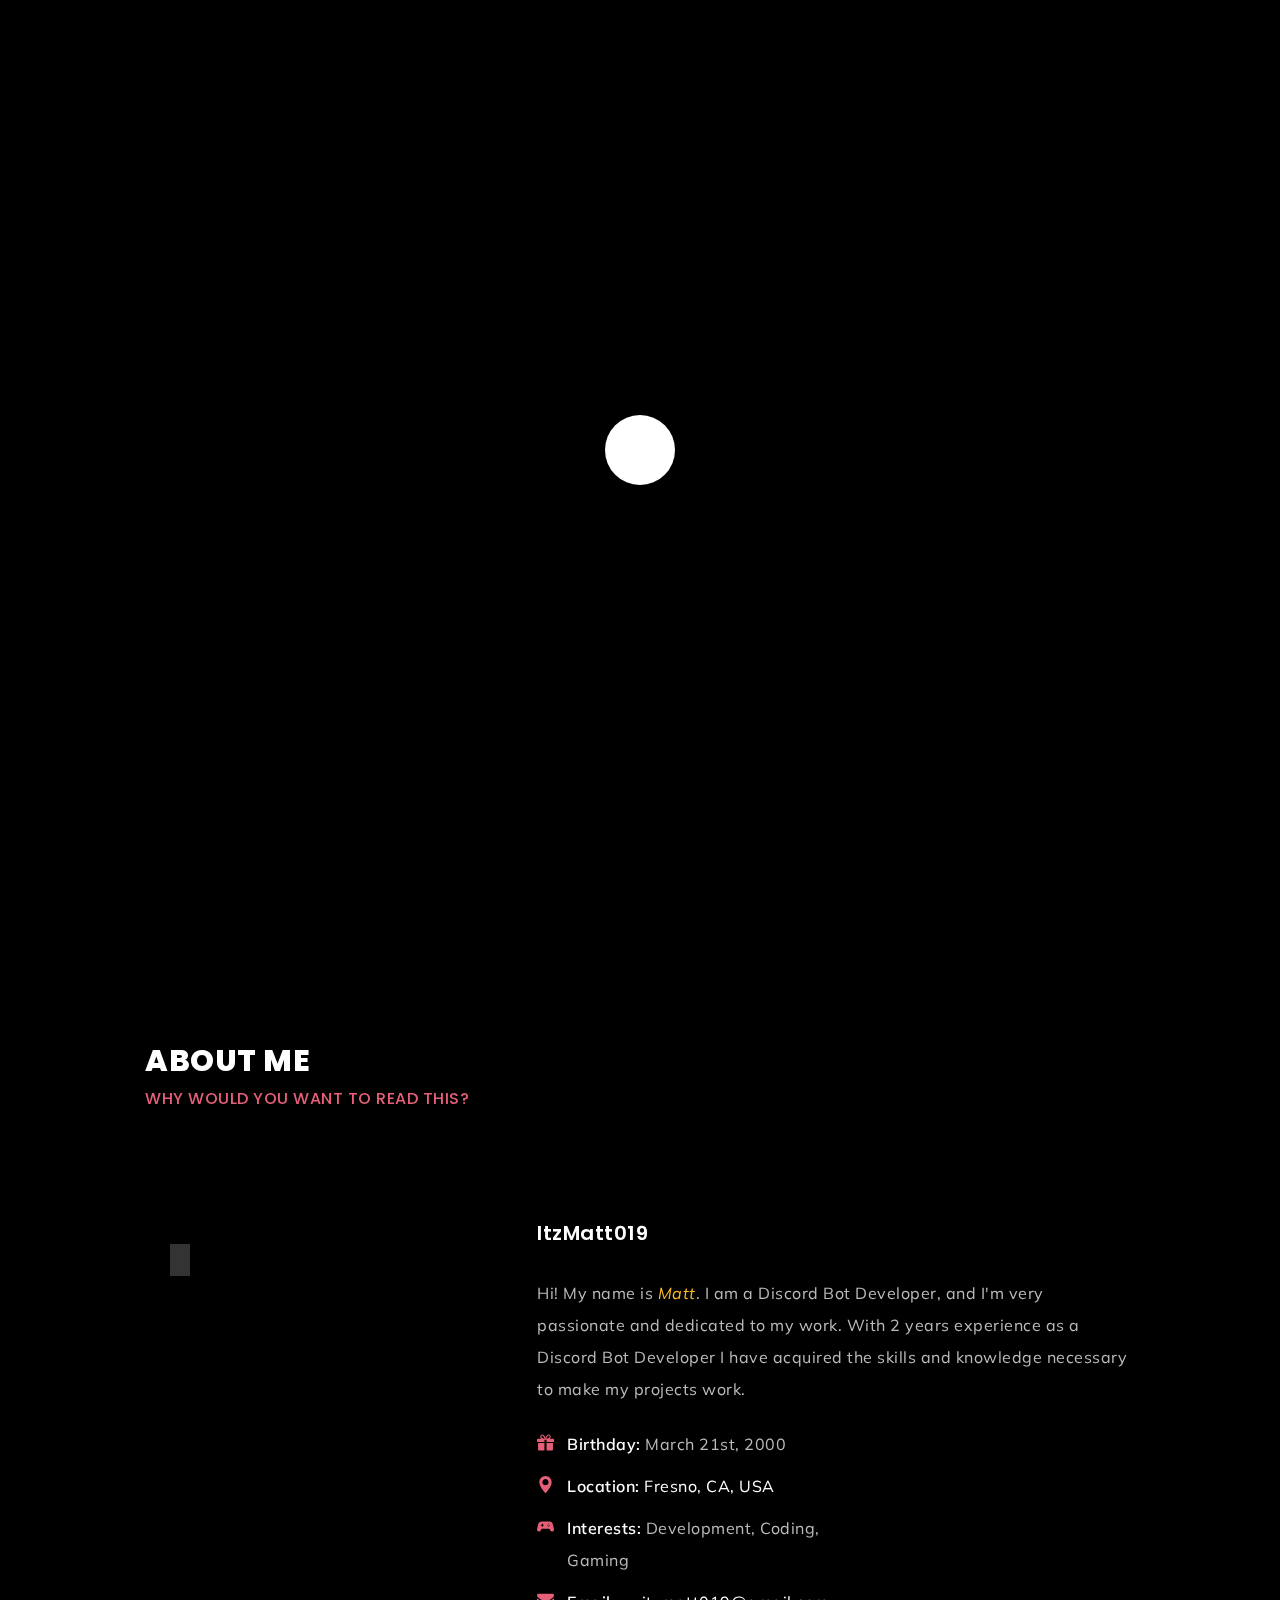
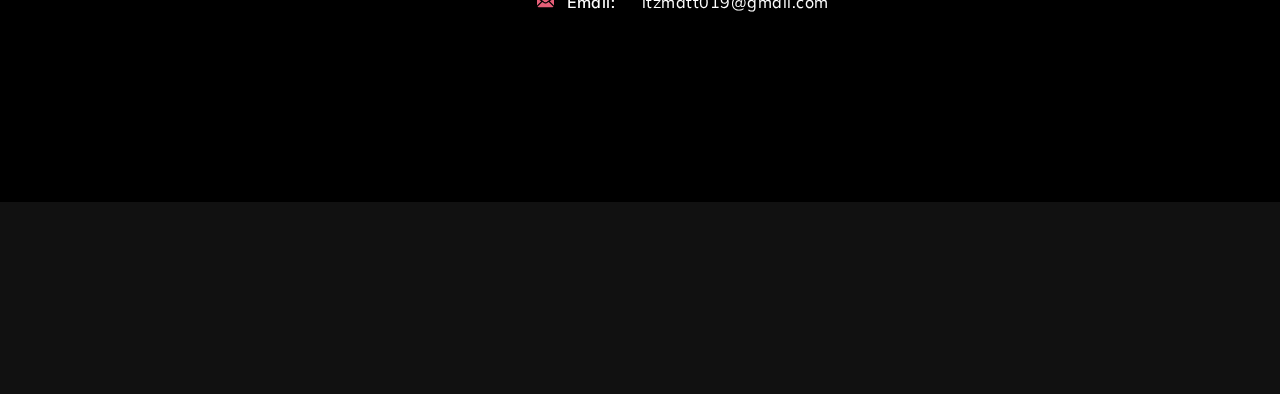
==== commit 0382ed88: "first commit" ====
--- a/index.html
+++ b/index.html
@@ -8,6 +8,7 @@
 	<meta name="viewport" content="width=device-width, initial-scale=1, maximum-scale=1">
 	<title>ItzMatt019 - Home</title>
 	<!-- STYLES -->
+	<link rel="icon" type="image/x-icon" href="https://cdn.inphect.gg/i/nUNqaf3O.png">
 	<link href="https://fonts.googleapis.com/css2?family=Mulish:ital,wght@0,200;0,300;0,400;0,500;0,600;0,700;0,800;0,900;1,200;1,300;1,400;1,500;1,600;1,700;1,800;1,900&display=swap" rel="stylesheet">
 	<link href="https://fonts.googleapis.com/css?family=Montserrat:200i,300,300i,400,400i,500,500i,600,700,700i,800&display=swap" rel="stylesheet">
 	<link href="https://fonts.googleapis.com/css2?family=Poppins:ital,wght@0,100;0,200;0,300;0,400;0,500;0,600;0,700;0,800;0,900;1,100;1,200;1,300;1,400;1,500;1,600;1,700;1,800;1,900&display=swap" rel="stylesheet">
@@ -28,7 +29,7 @@
 	<!-- HERO -->
 	<div class="arlo_tm_hero" id="home">
 		<div class="background">
-			<div class="image" data-img-url="img/bg.png"></div>
+			<div class="image" data-img-url="img/background.png"></div>
 			<div class="overlay"></div>
 		</div>
 		<div class="content">
@@ -56,8 +57,8 @@
 				<div class="left">
 					<div class="about_image_wrap parallax" data-relative-input="true">
 						<div class="image layer" data-depth="0.1">
-							<<img src="img/logo.png" alt="" />
-							<div class="inner" data-img-url="img/logo.png"></div>
+							<img src="https://cdn.inphect.gg/i/sSwDmURK.png" alt="" />
+							<div class="inner" data-img-url="https://cdn.inphect.gg/i/sSwDmURK.png"></div>
 						</div>
 						<div class="border layer" data-depth="0.2">
 							<img src="img/logo.png" alt="" />
@@ -75,28 +76,22 @@
 					<div class="about_short_contact_wrap">
 						<ul>
 							<li>
-								<img class="svg" src="img/svg/gift.svg" alt="" />
+								<img class="svg" src="img/gift.svg" alt="" />
 								<span><label>Birthday:</label> March 21st, 2000</span>
 							</li>
 							<li>
-								<img class="svg" src="img/svg/location-1.svg" alt="" />
-								<span><label>Location:</label> <a class="href_location" href="#">California, USA</a></span>
+								<img class="svg" src="img/location-1.svg" alt="" />
+								<span><label>Location:</label> <a class="href_location" href="#">Fresno, CA, USA</a></span>
 							</li>
 							<li>
-								<img class="svg" src="img/svg/game-controller-2.svg" alt="" />
+								<img class="svg" src="img/game-controller-2.svg" alt="" />
 								<span><label>Interests:</label> Development, Coding, Gaming</span>
 							</li>
 							<li>
-								<img class="svg" src="img/svg/message-3.svg" alt="" />
+								<img class="svg" src="img/message-3.svg" alt="" />
 								<span><label>Email:</label> <a href="mailto:itzmatt019@gmail.com">itzmatt019&#64;gmail.com</a></span>
 							</li>
 						</ul>
-						
-						<div class="arlo_tm_button">
-							<a href="https://discord.gg/itzmatt019" download><span>Discord</span></a>
-							<a href="https://twitter.com/itzmatt019" download><span>Twitter</span></a>
-							<a href="https://youtube.com/ItzMatt0" download><span>YouTube</span></a>
-						</div>
 					</div>
 				</div>
 			</div>
@@ -109,7 +104,7 @@
 			<div class="container">
 				<div class="inner">
 					<div class="copy wow fadeInLeft" data-wow-duration="1.5s">
-						<p> ItzMatt019 &copy; Copyright 2022. All rights are reserved.</p>
+						<p>ItzMatt019 &copy; Copyright 2022. All rights are reserved</p>
 					</div>
 				</div>
 			</div>
--- a/css/style.css
+++ b/css/style.css
@@ -478,7 +478,7 @@
 	font-family: "Montserrat";
 }
 .arlo_tm_hero .name_holder h3 span{
-	color: #e65f78;
+	color: #fbb827;
 }
 .arlo_tm_hero .text_typing p{
 	color: #fff;
@@ -608,13 +608,13 @@
 	font-size: 20px;
 	font-weight: 600;
 }
-.arlo_tm_about .right .about_title h3 .arlo_tm_animation_text_word{color: #e65f78;}
+.arlo_tm_about .right .about_title h3 .arlo_tm_animation_text_word{color: #fbb827;}
 .arlo_tm_about .right .text{
 	margin-bottom: 23px;
 	float: left;
 }
 .arlo_tm_about .right .text span{
-	color: #e65f78;
+	color: #fbb827;
 	font-style: italic;
 }
 .arlo_tm_about .about_short_contact_wrap{
